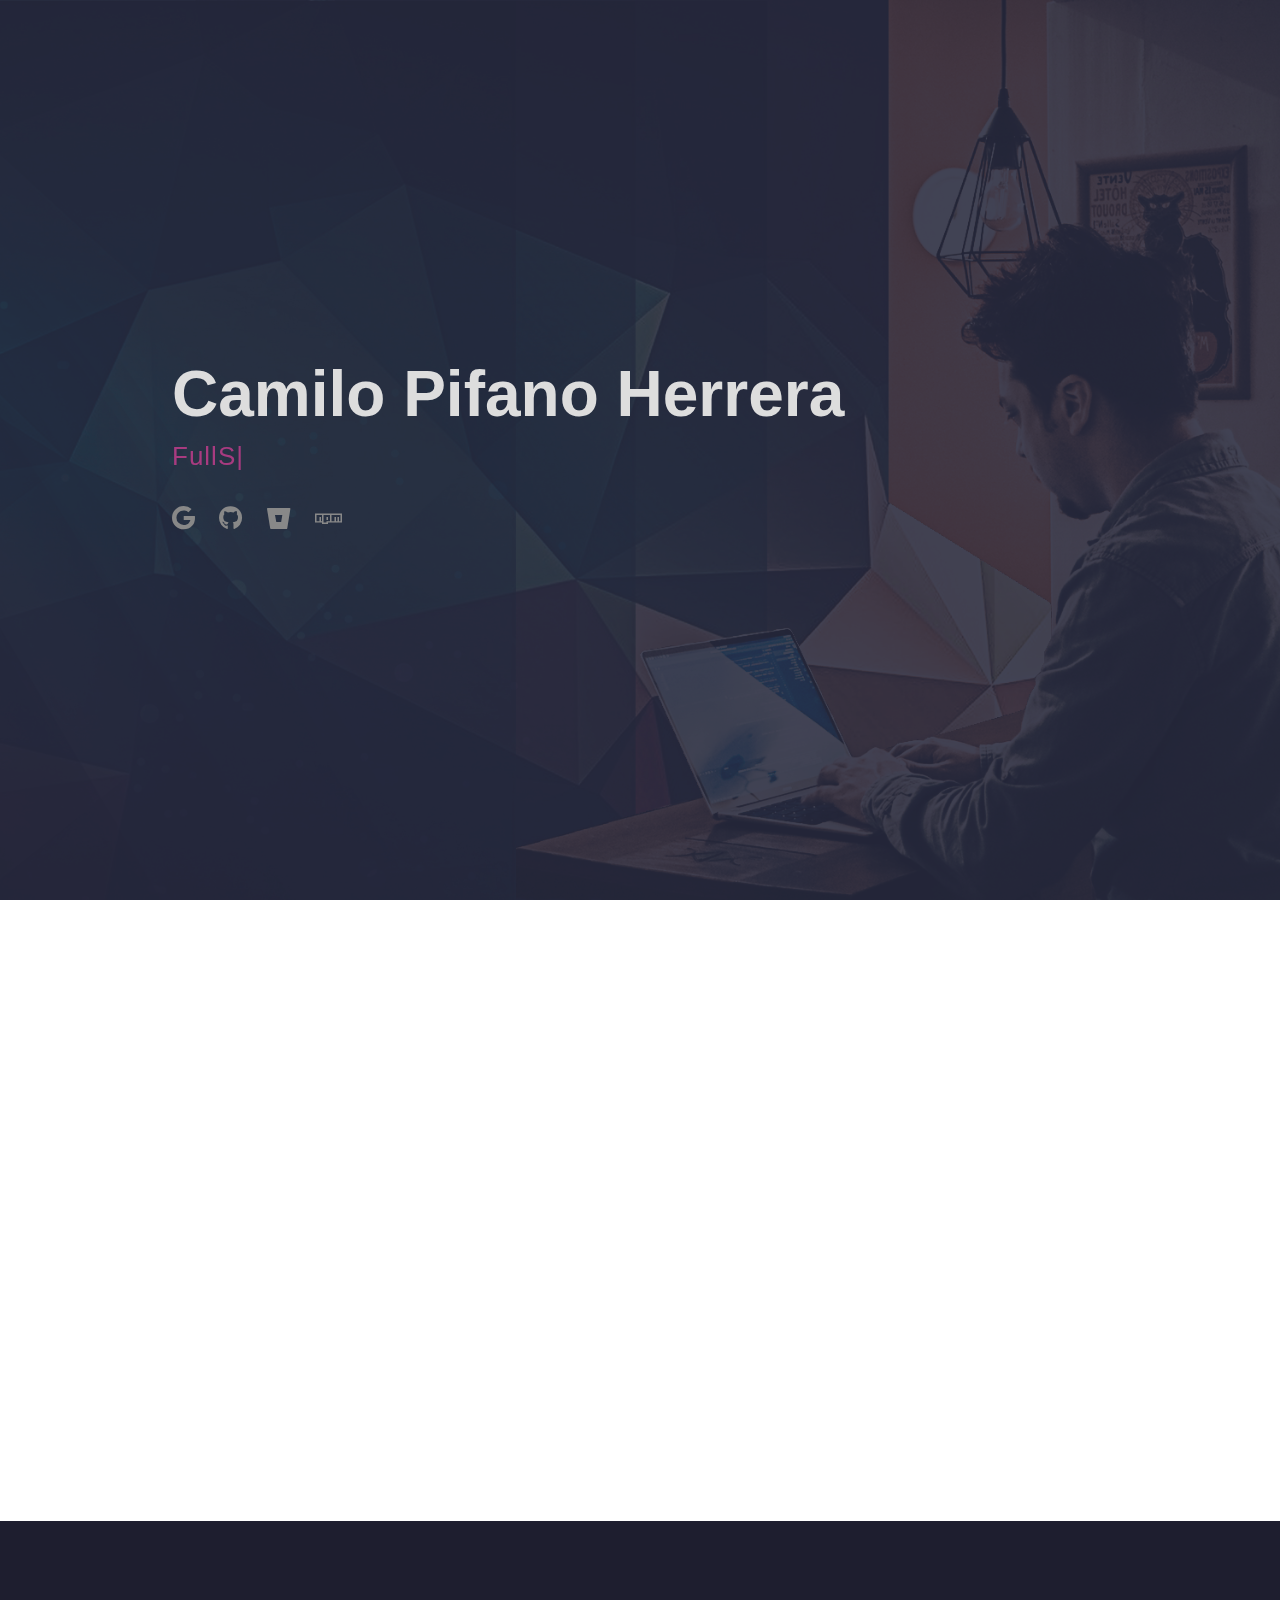
==== es.html @ 8c778dc9 "Initial commit" ====
<!DOCTYPE html>
    <html lang="en">
    <head>
        <meta charset="UTF-8">
        <meta http-equiv="X-UA-Compatible" content="IE=edge">
        <meta name="viewport" content="width=device-width, initial-scale=1.0">
        <title>Camilo Pifano Herrera - CV</title>
        <link rel="shortcut icon" type="image/png" href="img/favicon.png" />

        <!-- ======= IMPORT LIBRARIES ============================================================================== -->
        <!-- Bootstrap -->
        <link rel="stylesheet" href="includes/bootstrap-5.0.0-beta3-dist/css/bootstrap.min.css" />
        <script src="includes/bootstrap-5.0.0-beta3-dist/js/bootstrap.bundle.min.js"></script>

        <!-- Typed JS -->
        <script src="includes/typed-2.0.12/typed.min.js"></script>

        <!-- AOS / Animate On Scroll Library -->
        <link rel="stylesheet" href="includes/aos-2.3.4/aos.css">
        <script src="includes/aos-2.3.4/aos.js"></script>

        <!-- Font Awesome -->
        <link rel="stylesheet" href="includes/fontawesome-free-5.15.3-web/css/all.css">

        <!-- Core CSS -->
        <link rel="stylesheet" href="css/core.css">

        <!-- Core JS -->
        <script src="js/core.js"></script>
        <!-- ======================================================================================================= -->
    </head>
    <body>
        <!-- ======= START HEADER SECTION ========================================================================== -->
        <section id="secHeader" class="d-flex flex-column justify-content-center">
            <div class="container" data-aos="zoom-in" data-aos-delay="100">
                <h1>Camilo Pifano Herrera</h1>
                <p><span id="spanTyped" data-typed-items="FullStack Developer, Web Developer/Designer, Sysadmin"></span></p>
                <div class="social-links">
                    <a href="mailto:camilopifano@gmail.com" class="google"><i class="fab fa-google"></i></a>
                    <a href="https://github.com/cpifano" class="github"><i class="fab fa-github"></i></a>
                    <a href="https://bitbucket.org/cpifano/" class="bitbucket"><i class="fab fa-bitbucket"></i></a>
                    <a href="https://www.npmjs.com/~cpifano" class="npm"><i class="fab fa-npm"></i></a>
                </div>
            </div>
        </section>
        <!-- ======= END HEADER SECTION ============================================================================ -->


        <!-- ======= START ABOUT SECTION =========================================================================== -->
        <section id="secAbout">
            <div class="container" data-aos="fade-up">
                <div class="section-title">
                    <h2>ACERCA DE MI</h2>
                </div>
                    
                <div class="row">
                    <div class="col-lg-4">
                        <img src="img/profile.jpg" class="img-fluid" alt="">
                    </div>

                    <div class="col-lg-8 pt-4 pt-lg-0 content">
                        <h3>Datos personales</h3>
                        <br/>
                        <div class="row">
                            <div class="col-lg-12">
                                <ul>
                                    <li><i class="fas fa-chevron-right"></i> <strong>Fecha de nacimiento:</strong> <span>24 Mayo 1988</span></li>
                                    <li><i class="fas fa-chevron-right"></i> <strong>Correo:</strong> <span>camilopifano@gmail.com</span></li>
                                    <li><i class="fas fa-chevron-right"></i> <strong>Teléfono:</strong> <span>(+598) 98 384 355</span></li>
                                    <li><i class="fas fa-chevron-right"></i> <strong>Domicilio:</strong> <span>Juan Ortiz 3157 (CP: 11600)</span></li>
                                </ul>
                            </div>
                        </div>
                        <hr/>
                        <p>
                            Mi nombre es Camilo, nací en Buenos Aires - Argentina, actualmente vivo en Montevideo - Uruguay.<br/>
                            Trabajo de forma remota en openDICOM (Uruguay) desde Enero del 2021 como desarrolador y técnico brindando soporte a diversos sistemas de salud dentro y fuera del país.<br/>
                            Me considero una persona proactiva, con espiritú inquieto y por ello estoy constantemente en busca del conocimiento de las últimas tendencias en tecnologías de la información.
                        </p>
                    </div>
                </div>
            </div>
        </section>
        <!-- ======= END ABOUT SECTION ============================================================================= -->


        <!-- ======= START SKILLS SECTION ========================================================================== -->
        <section id="secSkills" class="dark">
            <div class="container" data-aos="fade-up">
                
                <div class="section-title">
                    <h2 class="dark">PERFIL / DESTREZAS</h2>
                    <p>Estás son algunas de las herramientas con las que he trabajado a lo largo de los años en distintos ámbitos laborales.</p>
                </div>
                    
                <div class="row voffset2 skills-content text-center">
                    <div class="col-lg-4 mb-5 mt-5 callout" data-aos="fade-right" data-aos-delay="100">
                        <h4>Web Designer</h4>
                        <table class="table">
                            <tr><td><small>Wordpress</small></td></tr>
                            <tr><td><small>Bootstrap</small></td></tr>
                            <tr><td><small>Angular Material</small></td></tr>
                            <tr><td><small>Tailwind CSS</small></td></tr>
                            <tr><td><small>Matomo Analytics</small></td></tr>
                        </table>
                    </div>

                    <div class="col-lg-4 callout">
                        <h4>FullStack Developer</h4>
                        <table class="table">
                            <th colspan="2"><small>MEAN Stack</small></th>
                            <tr>
                                <td><small>Javascript</small></td>
                                <td><small>Typescript</small></td>
                            </tr>
                            <tr>
                                <td><small>NodeJS</small></td>
                                <td><small>Deno</small></td>
                            </tr>
                            <tr>
                                <td><small>Angular</small></td>
                                <td><small>MongoDB</small></td>
                            </tr>
                        </table>
                            
                        <table class="table">
                            <th colspan="2"><small>LAMP Stack</small></th>
                            <tr>
                                <td><small>HTML5</small></td>
                                <td><small>CSS</small></td>
                            </tr>
                            <tr>
                                <td><small>Javascript</small></td>
                                <td><small>PHP</small></td>
                            </tr>
                            <tr>
                                <td><small>MySQL</small></td>
                                <td><small>MongoDB</small></td>
                            </tr>
                        </table>
                            
                        <table class="table">
                        <th><small>Rust, Phyton, Django, JetAdmin</small></th>
                        </table>      
                    </div>
                        
                    <div class="col-lg-4 mb-5 mt-5 callout" data-aos="fade-left" data-aos-delay="100">
                        <h4>Sysadmin</h4>                  
                        <table class="table">
                            <tr><td><small>VMWare ESXi</small></td></tr>
                            <tr><td><small>Kubernetes</small></td></tr>
                            <tr><td><small>Docker</small></td></tr>
                            <tr><td><small>Linux server</small></td></tr>
                            <tr><td><small>Shell Scripting</small></td></tr>
                        </table>
                    </div>
                </div>
            </div>
        </section>
        <!-- ======= END SKILLS SECTION ============================================================================ -->


        <!-- ======= START RESUME SECTION ========================================================================== -->
        <section id="secResume">
            <div class="section-title" data-aos="fade-up">
                <h2>RESUMEN</h2>
            </div>

            <div class="row">
                <div class="col-lg-6" data-aos="fade-right" data-aos-delay="100">
                    <h4 class="timeline-title-left"><i class="fas fa-suitcase fa-sm"></i> · EXPERIENCIA LABORAL</h4>
                    <main class="left">
                        <p class="timeline" year="Presente 2021">
                            <small>
                                <strong class="title">DESARROLLADOR Y SOPORTE TÉCNICO</strong><br/>
                                <i>openDICOM</i><br/>
                                <i class="fas fa-chevron-right"></i> Desarrollo y soporte técnico a diversos sistemas de salud dentro y fuera del país.<br/>
                                <i class="fas fa-chevron-right"></i> Manipulación constante de objetos y protocolos DICOM.<br/>
                                <i class="fas fa-chevron-right"></i> Mantenimiento y desarrolo de plataforma RIDI (Red Integrada de Diagnóstico por Imagen), a nivel nacional.<br/>
                                <i class="fas fa-chevron-right"></i> PACS Management.<br/>
                                <i class="fas fa-chevron-right"></i> Asistencia remota.<br/>
                                <br/>
                                <strong>openDICOM diseña y desarrolla servicios web  para:</strong><br/>
                                • Visualización de imágenes médicas desde internet, tabletas y celulares.<br/>
                                • Acceso a varios PACS desde una misma página.<br/>
                                • Integración de PACS preexistentes sin proceso de migración.
                            </small>
                        </p>

                        <p class="timeline" year="2020 2015">
                            <small>
                                <strong class="title">RESPONSABLE DE ÁREA INFORMÁTICA</strong><br/>
                                <i>CUDIM - Centro Uruguayo de Imagenología Molecular</i><br/>
                                <i class="fas fa-chevron-right"></i> Planificación y proyección de estrategias de mantenimiento para la mejora continua tanto de la infraestructura, como de los sistemas y servicios ya sean de desarrollo interno como externo.<br/>
                                <i class="fas fa-chevron-right"></i> Recomendar posibles contrataciones y/o recisiones de contratos con terceros que brinden servicios específicos en TI.<br/>
                                <i class="fas fa-chevron-right"></i> Gestión e integración de proyectos varios bajo las normas de cumplimiento establecidas dentro de los compromisos de gestión institucional.<br/>
                                <i class="fas fa-chevron-right"></i> Establecer planes de capacitación y planificación de licencias anuales del sector.<br/>
                                <i class="fas fa-chevron-right"></i> Integrante del comité de calidad y del comité de seguridad del centro.<br/>
                                <i class="fas fa-chevron-right"></i> Responsable de la realización de pedidos de compras para el sector.</br>
                                <i class="fas fa-chevron-right"></i> Gestión y administración del sistema de correo institucional (GSuite).</br>
                                <i class="fas fa-chevron-right"></i> Eventual administración remota a través de VPN.</br>
                                <i class="fas fa-chevron-right"></i> El responsable del sector también cumple con las tareas correspondientes al funcionario operacional <strong>Técnico informático</strong>.
                            </small>
                        </p>

                        <p class="timeline" year="2015 2013">
                            <small>
                                <strong class="title">TÉCNICO INFORMÁTICO</strong><br/>
                                <i>CUDIM - Centro Uruguayo de Imagenología Molecular</i><br/>
                                <i class="fas fa-chevron-right"></i> Temática general: Informática imagenológica (Historia clínica digital, RIS, PACS, DICOM, OsiriX, Horos, DICOM retrievers, CDAs, etc).<br/>
                                <i class="fas fa-chevron-right"></i> Instalación, configuración y mantenimiento de equipos PC y Apple.<br/>
                                <i class="fas fa-chevron-right"></i> Gestión de infraestructura y del cableado estructurado del centro, servidores, storages, switches, routers administrables, CCTV.<br/>
                                <i class="fas fa-chevron-right"></i> Administración de servicios y sistemas (VMWare ESXi, Docker, Linux server, Shell Scripting).<br/>
                                <i class="fas fa-chevron-right"></i> Desarrollo FullStack (LAMP Stack, HTML5, CSS, Javascript, PHP, Python, Django, MySQL, MongoDB).<br/>
                                                                     Documentación y uso de sistemas de control versiones (Git, Bitbucket, GitHub).<br/>
                                <i class="fas fa-chevron-right"></i> PACS Manager - PACS (Picture Archiving Communication System) [dcm4chee, JBoss, MySQL, NTP].<br/>
                                <i class="fas fa-chevron-right"></i> Registrar y archivar documentación de equipos, diagramas y planillas de control en sistemas de calidad y planillas de control según las normas establecidas en garantía de calidad del centro.
                            </small>
                        </p>

                        <p class="timeline" year="2012 2011">
                            <small>
                                <strong class="title">TECNOLOGÍA</strong><br>
                                <i>INE - Instituto Nacional de Estadística</i><br/>
                                <i class="fas fa-chevron-right"></i> Preparación de dispositivos electrónicos portátiles (PDA, Laptops Plan Ceibal).<br/>
                                <i class="fas fa-chevron-right"></i> Realización de scripts para tareas de mantenimiento e instalación.<br/>
                                <i class="fas fa-chevron-right"></i> Asistencia técnica en oficina y/o presencial en el interior del país en el período del Censo 2011.
                            </small>
                        </p>

                        <p class="timeline" year="2013 2006">
                            <small>
                                <strong class="title">PARTICULAR - FREELANCE</strong><br/>
                                <i>LADINER S.A.</i><br/>
                                <i class="fas fa-chevron-right"></i> Tareas de reparación, instalación, desarrollo y mantenimiento de equipos, redes, sistemas y servicios dentro de la infraestructura local de la empresa.
                            </small>
                        </p>
                    </main>
                    <br/><br/><br/>
                </div>

                <div class="col-lg-6" data-aos="fade-left" data-aos-delay="100">
                    <h4 class="timeline-title-right"><i class="fas fa-book fa-sm"></i> · FORMACIÓN</h4>
                    <main class="right">
                        <p class="timeline" year="2011">
                            <small>
                                <span></span>
                                    <strong class="title">EDUCACIÓN MEDIA TECNOLÓGICA (EMT)</strong><br/>
                                    <strong>BACHILLER TECNOLÓGICO EN INFORMÁTICA</strong><br/>
                                    UTU - Universidad del Trabajo del Uruguay<br/>
                                    <i>Instituto Tecnológico Superior Buceo</i>
                                </span>
                            </small>
                        </p>

                        <p class="timeline" year="2011 2012">
                            <small>
                                <strong class="title">TECNICATURA EN REDES Y TELECOMUNICACIONES</strong><br/>
                                UTU - Universidad del Trabajo del Uruguay<br/>
                                <i>Instituto Tecnológico Superior Buceo</i>
                            </small>
                        </p>

                        <p class="timeline" year="2014">
                            <small>
                                <strong class="title">PROGRAMADOR WEB PHP Y MYSQL</strong><br/>
                                <i>Taller de Informática - Montevideo</i><br/>
                                <i class="fas fa-chevron-right"></i> Lectura complementaria de documentación oficial (Online).
                            </small>
                        </p>

                        <p class="timeline" year="2019">
                            <small>
                                <strong class="title">DOCKER DEVOPS</strong><br>
                                <i>Udemy - Curso en plataforma online</i><br/>
                                <i class="fas fa-chevron-right"></i> Lectura complementaria de documentación oficial (Online).
                            </small>
                        </p>

                        <p class="timeline" year="2020">
                            <small>
                                <strong class="title">PROGRAMACIÓN PYTHON</strong><br/>
                                <i>Código Facilito - Curso en plataforma online</i><br/>
                                <br/>
                                <strong class="title">PROGRAMACIÓN DJANGO</strong><br/>
                                <i>Udemy & Código Facilito - Curso en plataforma online</i><br/>
                                <br/>
                                <strong class="title">GIT - SISTEMA DE CONTROL DE VERSIONES</strong><br/>
                                <i>Código Facilito - Curso en plataforma online</i><br/>
                                <i class="fas fa-chevron-right"></i> Lectura complementaria de documentación oficial (Online).<br/>
                                <br/>
                                <strong class="title">SEGURIDAD LABORAL</strong><br/>
                                <i>Autoridad Reguladora Nuclear de Argentina & CUDIM - Centro Uruguayo de Imagenología Molecular</i><br/>
                                <i class="fas fa-chevron-right"></i> Cultura de seguridad en las organizaciones, instalaciones y actividades con fuentes de radiación ionizanteultura de seguridad en las organizaciones, instalaciones y actividades con fuentes de radiación ionizante.
                            </small>
                        </p>
                        <p class="timeline" year="2020 2021">
                            <small>
                                <strong class="title">PROGRAMACIÓN MEAN STACK</strong><br/>
                                <i>Cursos varios en plataformas online</i><br/>
                                <i class="fas fa-chevron-right"></i> Javascript (+ES6).<br/>
                                <i class="fas fa-chevron-right"></i> Typescript.<br/>
                                <i class="fas fa-chevron-right"></i> NodeJS.<br/>
                                <i class="fas fa-chevron-right"></i> Deno.<br/>
                                <i class="fas fa-chevron-right"></i> Angular.
                            </small>
                        </p>

                        <p class="timeline" year="2021">
                            <small>
                                <strong class="title">PROGRAMACIÓN RUST</strong><br/>
                                <i>Código Facilito - Curso en plataforma online</i><br/>
                                <i class="fas fa-chevron-right"></i> Lectura del libro oficial de Rust (Edición 2018).<br/>
                                <br/>
                                <strong class="title">PROGRAMACIÓN DJANGO</strong><br/>
                                <i class="fas fa-chevron-right"></i> Lectura del manual oficial de Django (Online).<br/>
                                <i class="fas fa-chevron-right"></i> Lectura de Django Book (Stack Overflow Contributors).<br/>
                                <br/>
                                <strong class="title">KUBERNETES</strong><br/>
                                <i>Udemy - Curso en plataforma online</i><br/>
                                <i class="fas fa-chevron-right"></i> Lectura complementaria de documentación oficial (Online).
                            </small>
                        </p>
                    </main>

                    <section class="events">
                        <div class="container" data-aos="fade-left" style="padding-left: 10%">
                            <br/><hr/>
                            <h3 class="events-title">IDIOMAS</h3>
                            <div class="events-item">
                                <h4>Inglés - Adults 1 & Adults 2 (Conocimiento básico)</h4>
                                <h5>2014</h5>
                                Instituto Dickens - Montevideo
                            </div>
                            <hr/>
                        </div>
                    </section>
                </div>
            </div>
        </section>
        <!-- ======= END RESUME SECTION ============================================================================ -->


        <!-- ======= START EVENTS SECTION ========================================================================== -->
        <section id="secEvents" class="medium events">
            <div class="container" data-aos="fade-right">
                <div class="section-title">
                    <h2>ASISTENCIA Y PARTICIPACIÓN A EVENTOS Y CONGRESOS</h2>
                </div>

                <div class="row">
                    <div class="col-lg-4 d-none d-lg-block conference">
                        <img class="col-lg-8" src="img/conference.png" alt="conference" />
                    </div>

                    <div class="col-lg-4">
                        <h3 class="events-title">PHP Conference</h3>
                        <div class="events-item">
                            <h4>Ciudad Cultural Konex - Buenos Aires Argentina</h4>
                            <h5>2014</h5>
                        </div>

                        <h3 class="events-title">JIAP - Jornadas de Informática de la Administración Pública y Privada</h3>
                        <div class="events-item">
                            <h4>Centro de conferencias de la IMM - Montevideo ROU</h4>
                            <h5>2008, 2009, 2010 - En calidad de asistente</h5>
                        </div>
                    </div>

                    <div class="col-lg-4">
                        <h3 class="events-title">RAP Ceibal - Red de apoyo al Plan Ceibal</h3>
                        <div class="events-item">
                            <h4>Montevideo ROU</h4>
                            <h5>2008 al 2009 - En calidad de voluntario</h5>
                        </div>

                        <h3 class="events-title">Flisol - Festival Latinoamericano de Instalación de Software Libre</h3>
                        <div class="events-item">
                            <h4>Torre de las Telecomunicaciones de ANTEL - Montevideo ROU</h4>
                            <h5>2009</h5>
                        </div>
                    </div>
                </div>
            </div>
        </section>
        <!-- ======= END EVENTS SECTION ============================================================================ -->


        <!-- ======= START REFERENCES SECTION ====================================================================== -->
        <section id="secReferences">
            <div class="container" data-aos="fade-up">
                <div class="section-title">
                    <h2>REFERENCIAS</h2>
                </div>
                <div class="row">
                    <div class="col-lg-6">
                        <div class="text-center">
                            <span class="fa-stack fa-2x">
                                <i class="fas fa-circle fa-stack-2x stack-color"></i>
                                <i class="fas fa-user-friends fa-stack-1x fa-inverse"></i>
                            </span><br/><br/>
                            <h5>PERSONALES</h5>
                        </div>
                        <hr/>
                        <div class="row">
                            <div class="table-responsive col-lg-6">
                                <table class="table" style="text-align: right;">
                                    <th><small>Eugenio Lacuesta</small></th>
                                    <tr><td><small>Desarrollador</small></td></tr>
                                    <tr><td><small>(+598) 99 600 528</small></td></tr>
                                </table>
                            </div>
                                
                            <div class="table-responsive col-lg-6">
                                <table class="table">
                                    <th><small>Alexis Da Rosa</small></th>
                                    <tr><td><small>Músico</small></td></tr>
                                    <tr><td><small>(+598) 94 530 173</small></td></tr>
                                </table>
                            </div>
                        </div>
                    </div>
                        
                    <div class="col-lg-6">
                        <div class="text-center">
                            <span class="fa-stack fa-2x">
                                <i class="fas fa-circle fa-stack-2x stack-color"></i>
                                <i class="fas fa-user-tie fa-stack-1x fa-inverse"></i>
                            </span><br/><br/>
                            <h5>LABORALES</h5>
                        </div>
                        <hr/>
                        <div class="row">
                            <div class="table-responsive col-lg-6">
                                <table class="table" style="text-align: right;">
                                    <th><small>Omar García</small></th>
                                    <tr><td><small>CUDIM</small></td></tr>
                                    <tr><td><small>(+598) 98 225 722</small></td></tr>
                                </table>
                            </div>
                                
                            <div class="table-responsive col-lg-6">
                                <table class="table">
                                    <th><small>Carlos Casatti</small></th>
                                    <tr><td><small>CUDIM</small></td></tr>
                                    <tr><td><small>(+598) 99 104 359</small></td></tr>
                                </table>
                            </div>
                        </div>
                    </div>
                </div>
            </div>
        </section>
        <!-- ======= END REFERENCES SECTION ======================================================================== -->
        

        <!-- ======= START FOOTER SECTION ========================================================================== -->
        <section id="secFooter" class="dark text-center">
            <div class="section-title" data-aos="fade-up" data-aos-delay="100">
                <h2 class="dark text-lowercase"><span class="text-capitalize">Muchas</span> gracias por su visita</h2>
                <p><small><i>Cualquier consulta que tenga, no dude en contactarme.</i></small></p>
                <br/>
                <div class="footer-links">
                    <a href="mailto:camilopifano@gmail.com" class="google"><i class="fab fa-google"></i></a>
                    <a href="https://github.com/cpifano" class="github"><i class="fab fa-github"></i></a>
                    <a href="https://bitbucket.org/cpifano/" class="bitbucket"><i class="fab fa-bitbucket"></i></a>
                    <a href="https://www.npmjs.com/~cpifano" class="npm"><i class="fab fa-npm"></i></a>
                </div>
            </div>
        </section>
        <!-- ======= END FOOTER SECTION ============================================================================ -->


        <div id="divPreloader"></div>
        <a id="lnkBackToTop" class="back-to-top" href="#"><i class="fas fa-arrow-up"></i></a>
    </body>
</html>
---- css/core.css ----
/*--------------------------------------------------------------*/
/* GENERAL:                                                     */
/*--------------------------------------------------------------*/
body {
    font-family: "Open Sans", sans-serif;
    color: #272829;
}

a {
    color: #743ad5;
    text-decoration: none;
}
  
a:hover {
    color: #d53a9d;
    text-decoration: none;
}
  
h1, h2, h3, h4, h5, h6 {
    font-family: "Raleway", sans-serif;
}

.stack-color{
    color: #743ad5;
}
/*--------------------------------------------------------------*/


/*--------------------------------------------------------------*/
/* BACK TO TOP:                                                 */
/*--------------------------------------------------------------*/
a.back-to-top{
    display: none;
    position: fixed;
    bottom: 20px;
    right: 30px;
    z-index: 99;
    cursor: pointer;
    width: 40px;
    height: 40px;
    padding: 5px;
    text-align: center;
    font-size: 22px;
    line-height: 1.1;
    border-radius: 25px;
    border: 3px solid #d53a9d;
    background-color: rgb(250, 250, 250, 0.7);
}

a.back-to-top:hover{
    border: 3px solid #743ad5;
}
/*--------------------------------------------------------------*/


/*--------------------------------------------------------------*/
/* PRE LOADER:                                                  */
/*--------------------------------------------------------------*/
#divPreloader {
    position: fixed;
    top: 0;
    left: 0;
    right: 0;
    bottom: 0;
    z-index: 9999;
    overflow: hidden;
    background: #fff;
}
  
#divPreloader:before {
    content: "";
    position: fixed;
    top: calc(50% - 30px);
    left: calc(50% - 30px);
    border: 6px solid #d53a9d;
    border-top-color: #fff;
    border-bottom-color: #fff;
    border-radius: 50%;
    width: 60px;
    height: 60px;
    -webkit-animation: animate-preloader 1s linear infinite;
    animation: animate-preloader 1s linear infinite;
}
  
@-webkit-keyframes animate-preloader {
    0% {
        transform: rotate(0deg);
    }
    100% {
        transform: rotate(360deg);
    }
}
  
@keyframes animate-preloader {
    0% {
        transform: rotate(0deg);
    }
    100% {
        transform: rotate(360deg);
    }
}
/*--------------------------------------------------------------*/


/*--------------------------------------------------------------*/
/* SECTIONS:                                                    */
/*--------------------------------------------------------------*/
section {
    padding: 60px 0;
    overflow: hidden;
}

section.dark{
    background-color: #1e1e2f;
    color: #ddd;
}

section.medium{
    background-color: #1e1e2f09;
}
  
.section-title {
    text-align: center;
    padding-bottom: 30px;
}
  
.section-title h2 {
    font-size: 32px;
    font-weight: bold;
    text-transform: uppercase;
    margin-bottom: 20px;
    padding-bottom: 20px;
    position: relative;
    color: #45505b;
}
  
.section-title h2::before {
    content: '';
    position: absolute;
    display: block;
    width: 120px;
    height: 1px;
    background: #ddd;
    bottom: 1px;
    left: calc(50% - 60px);
}
  
.section-title h2::after {
    content: '';
    position: absolute;
    display: block;
    width: 40px;
    height: 3px;
    background: linear-gradient(to right, #743ad5 0%, #d53a9d 100%);
    bottom: 0;
    left: calc(50% - 20px);
}
  
.section-title p {
    margin-bottom: 0;
}

.section-title h2.dark {
    font-size: 32px;
    font-weight: bold;
    text-transform: uppercase;
    margin-bottom: 20px;
    padding-bottom: 20px;
    position: relative;
    color: #bbb;
}
/*--------------------------------------------------------------*/


/*--------------------------------------------------------------*/
/* HEADER SECTION:                                              */
/*--------------------------------------------------------------*/
#secHeader {
    width: 100%;
    height: 100vh;
    background: url("../img/banner.jpg") top right no-repeat;
    background-size: cover;
    position: relative;
}
  
@media (min-width: 992px) {
    #secHeader {
        padding-left: 160px;
    }
}
  
#secHeader:before {
    content: "";
    background: #27293de0;
    position: absolute;
    bottom: 0;
    top: 0;
    left: 0;
    right: 0;
}
  
#secHeader h1 {
    margin: 0;
    font-size: 64px;
    font-weight: 700;
    line-height: 56px;
    color: #ddd;
}
  
#secHeader p {
    color: #45505b;
    margin: 15px 0 0 0;
    font-size: 26px;
    font-family: "Poppins", sans-serif;
}
  
#secHeader p span {
    color: #a83b80;
    letter-spacing: 1px;
}
  
#secHeader .social-links {
    margin-top: 30px;
}
  
#secHeader .social-links a {
    font-size: 24px;
    display: inline-block;
    color: #888;
    line-height: 1;
    margin-right: 20px;
    transition: 0.3s;
}
  
#secHeader .social-links a:hover {
    color: #743ad5;
}
  
@media (max-width: 992px) {
    #secHeader {
        text-align: center;
    }
    #secHeader h1 {
        font-size: 32px;
        line-height: 36px;
    }
    #secHeader p {
        margin-top: 10px;
        font-size: 20px;
        line-height: 24px;
    }
}
/*--------------------------------------------------------------*/


/*--------------------------------------------------------------*/
/* ABOUT SECTION:                                               */
/*--------------------------------------------------------------*/
#secAbout .content h3 {
    font-weight: 700;
    font-size: 26px;
    color: #728394;
}
  
#secAbout .content ul {
    list-style: none;
    padding: 0;
}
  
#secAbout .content ul li {
    margin-bottom: 20px;
    display: flex;
    align-items: center;
}
  
#secAbout .content ul strong {
    margin-right: 10px;
}
  
#secAbout .content ul i {
    font-size: 16px;
    margin-right: 5px;
    color: #d53a9d;
    line-height: 0;
}
  
#secAbout .content p:last-child {
    margin-bottom: 0;
}
/*--------------------------------------------------------------*/


/*--------------------------------------------------------------*/
/* CALLOUT:                                                     */
/*--------------------------------------------------------------*/
.callout {
    padding: 20px;
    border: 1px solid;
    -o-border-image: linear-gradient(to right, #743ad5 0%, #d53a9d 100%);
       border-image: linear-gradient(to right, #743ad5 0%, #d53a9d 100%);
    border-image-slice: 1;
    background: #27293d;
    color: #ddd;
}

.callout h4 {
    color: #d53a9d;
}

.callout table{
    color: #ddd;
    border-color: #45505b;
}
/*--------------------------------------------------------------*/


/*--------------------------------------------------------------*/
/* TIMELINES:                                                   */
/*--------------------------------------------------------------*/
main.left {
    min-width: 300px;
    max-width: 70%;
    position: relative;
    left: 20%;
}

main.right {
    min-width: 300px;
    max-width: 70%;
    position: relative;
    left: 10%;
}

.timeline-title-left{
    border-bottom: 3px solid;
    -o-border-image: linear-gradient(to right, #743ad5 0%, #d53a9d 100%);
       border-image: linear-gradient(to right, #743ad5 0%, #d53a9d 100%);
    border-image-slice: 1;
    border-width: 3px;
    text-align: left !important;
    margin-left: 20%;
    margin-right: 10%;
    margin-bottom: 0px;
}

.timeline-title-right{
    border-bottom: 3px solid;
    -o-border-image: linear-gradient(to right, #743ad5 0%, #d53a9d 100%);
       border-image: linear-gradient(to right, #743ad5 0%, #d53a9d 100%);
    border-image-slice: 1;
    border-width: 3px;
    text-align: left !important;
    margin-left: 10%;
    margin-right: 20%;
    margin-bottom: 0px;
}

p.timeline {
    font-size: 1em;
    text-align: justify;
    line-height: 1.75em;
    border-top: 3px solid;
    -o-border-image: linear-gradient(to right, #743ad5 0%, #d53a9d 100%);
       border-image: linear-gradient(to right, #743ad5 0%, #d53a9d 100%);
    border-image-slice: 1;
    border-width: 3px;
    margin: 0;
    padding: 40px;
    counter-increment: section;
    position: relative;
    color: #34435E;
}

p.timeline:before {
    content: attr(year);
    position: absolute;
    border-radius: 5%;
    padding: 10px 15px 10px 15px;
    background-color: #34435E;
    text-align: center;
    line-height: 1.25em;
    color: #ffffff;
    font-size: 14px;
}
  
p.timeline:nth-child(odd) {
    border-right: 3px solid;
    /*padding-left: 0;*/
}

p.timeline:nth-child(odd):before {
    left: 100%;
    margin-left: -20px;
}
  
p.timeline:nth-child(even) {
    border-left: 3px solid;
    /*padding-right: 0;*/
}

p.timeline:nth-child(even):before {
    right: 100%;
    margin-right: -20px;
}
  
p.timeline:first-child {
    border-top: 0;
    border-top-right-radius: 0;
    border-top-left-radius: 0;
}
  
p.timeline:last-child {
    border-bottom-right-radius: 0;
    border-bottom-left-radius: 0;
}

p.timeline i {
    font-size: 16px;
    margin-right: 5px;
    color: #d53a9d;
    line-height: 0;
}

p.timeline strong.title{
    font-size: 17px;
}
/*--------------------------------------------------------------*/


/*--------------------------------------------------------------*/
/* EVENTS:                                                      */
/*--------------------------------------------------------------*/
.events .events-title {
    font-size: 23px;
    font-weight: 700;
    margin-top: 20px;
    margin-bottom: 20px;
    color: #45505b;
}
  
.events .events-item {
    padding: 0 0 20px 20px;
    margin-top: -2px;
    border-left: 2px solid;
    -o-border-image: linear-gradient(to right, #743ad5 0%, #d53a9d 100%);
       border-image: linear-gradient(to right, #743ad5 0%, #d53a9d 100%);
    border-image-slice: 1;
    position: relative;
}
  
.events .events-item h4 {
    line-height: 18px;
    font-size: 15px;
    font-weight: 600;
    text-transform: uppercase;
    font-family: "Poppins", sans-serif;
    color: #743ad5;
    margin-bottom: 10px;
}
  
.events .events-item h5 {
    font-size: 15px;
    color: #f7f8f9;
    background-color: #34435ecb;
    padding: 5px 15px;
    display: inline-block;
    font-weight: 600;
    margin-bottom: 10px;
}
  
.events .events-item ul {
    padding-left: 20px;
}
  
.events .events-item ul li {
    padding-bottom: 10px;
}
  
.events .events-item:last-child {
    padding-bottom: 0;
}
  
.events .events-item::before {
    content: "";
    position: absolute;
    width: 16px;
    height: 16px;
    border-radius: 50px;
    left: -9px;
    top: 0;
    background: #fff;
    border: 2px solid #d53a9d;
}

.conference {
    text-align: right;
    padding-right: 35px;
    opacity: 50%;
}
/*--------------------------------------------------------------*/


/*--------------------------------------------------------------*/
/* FOOTER:                                                      */
/*--------------------------------------------------------------*/
.footer-links a {
    font-size: 24px;
    display: inline-block;
    line-height: 1;
    margin-right: 20px;
    transition: 0.3s;
}
/*--------------------------------------------------------------*/
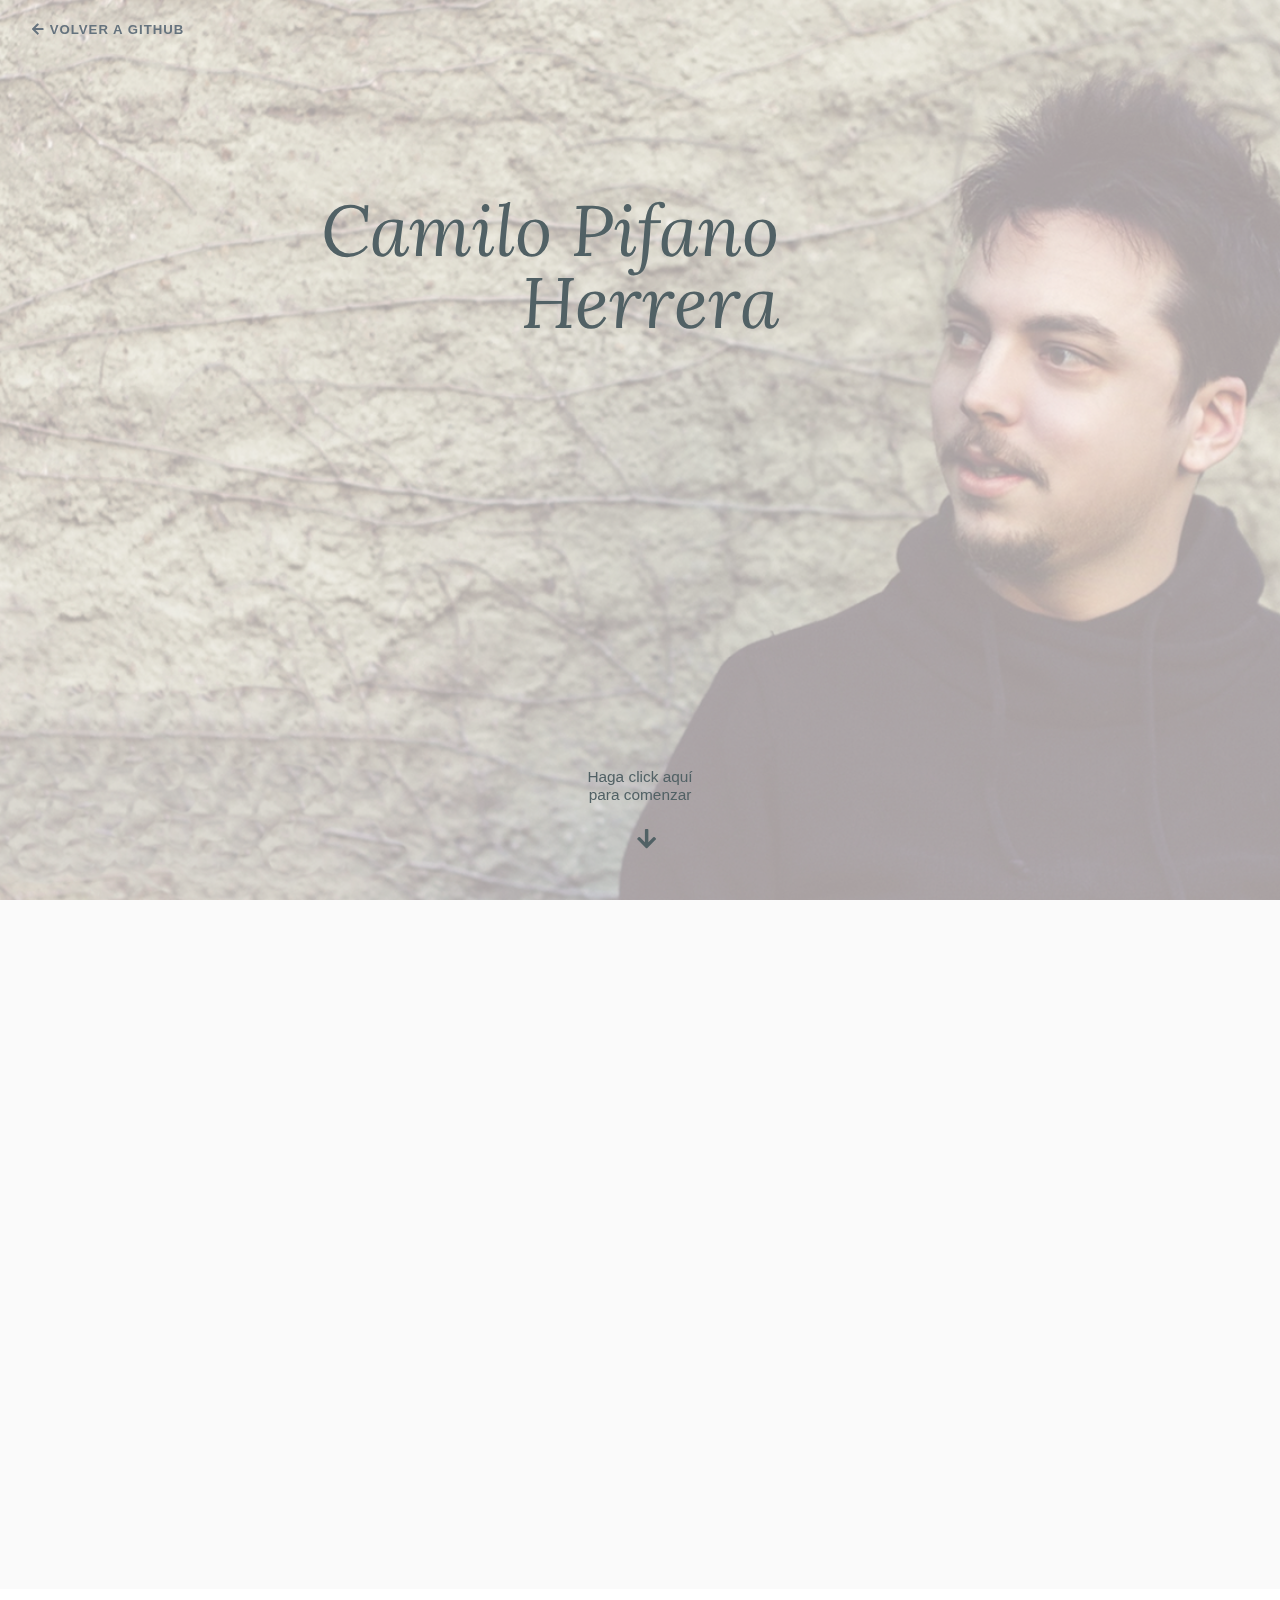
==== commit ca1b8e90: "Update CV appearance" ====
--- a/es.html
+++ b/es.html
@@ -1,477 +1,578 @@
 <!DOCTYPE html>
-    <html lang="en">
-    <head>
-        <meta charset="UTF-8">
-        <meta http-equiv="X-UA-Compatible" content="IE=edge">
-        <meta name="viewport" content="width=device-width, initial-scale=1.0">
-        <title>Camilo Pifano Herrera - CV</title>
-        <link rel="shortcut icon" type="image/png" href="img/favicon.png" />
-
-        <!-- ======= IMPORT LIBRARIES ============================================================================== -->
+<html lang="en" class="no-js">
+	<head>
+		<meta charset="UTF-8" />
+		<meta http-equiv="X-UA-Compatible" content="IE=edge"> 
+		<meta name="viewport" content="width=device-width, initial-scale=1"> 
+		
+		<title>Camilo Pifano Herrera - CV</title>
+
+		<meta name="description" content="Camilo Pifano Herrera - CV" />
+		<meta name="keywords" content="Camilo, Pifano, Herrera, cpifano, camilo.pifano, curriculum, vitae, resume, cv" />
+		<meta name="author" content="Camilo Pifano Herrera" />
+		
+		<link rel="shortcut icon" href="./img/favicon.png">
+
+		<!-- ======= IMPORT LIBRARIES ============================================================================== -->
         <!-- Bootstrap -->
         <link rel="stylesheet" href="includes/bootstrap-5.0.0-beta3-dist/css/bootstrap.min.css" />
         <script src="includes/bootstrap-5.0.0-beta3-dist/js/bootstrap.bundle.min.js"></script>
 
         <!-- Typed JS -->
-        <script src="includes/typed-2.0.12/typed.min.js"></script>
-
-        <!-- AOS / Animate On Scroll Library -->
+        <script src="./includes/typed-2.0.12/typed.min.js"></script>
+
+		<!-- AOS / Animate On Scroll Library -->
         <link rel="stylesheet" href="includes/aos-2.3.4/aos.css">
         <script src="includes/aos-2.3.4/aos.js"></script>
 
         <!-- Font Awesome -->
-        <link rel="stylesheet" href="includes/fontawesome-free-5.15.3-web/css/all.css">
-
-        <!-- Core CSS -->
-        <link rel="stylesheet" href="css/core.css">
-
-        <!-- Core JS -->
+        <link rel="stylesheet" href="./includes/fontawesome-free-5.15.3-web/css/all.css">
+
+		<!-- Classie -->
+		<script src="./includes/classie-1.0.1/classie.js"></script>
+
+		<!-- Core CSS -->
+		<link rel="stylesheet" type="text/css" href="./css/core.css" />
+
+		<!-- Core JS -->
         <script src="js/core.js"></script>
         <!-- ======================================================================================================= -->
-    </head>
-    <body>
-        <!-- ======= START HEADER SECTION ========================================================================== -->
-        <section id="secHeader" class="d-flex flex-column justify-content-center">
-            <div class="container" data-aos="zoom-in" data-aos-delay="100">
-                <h1>Camilo Pifano Herrera</h1>
-                <p><span id="spanTyped" data-typed-items="FullStack Developer, Web Developer/Designer, Sysadmin"></span></p>
-                <div class="social-links">
-                    <a href="mailto:camilopifano@gmail.com" class="google"><i class="fab fa-google"></i></a>
-                    <a href="https://github.com/cpifano" class="github"><i class="fab fa-github"></i></a>
-                    <a href="https://bitbucket.org/cpifano/" class="bitbucket"><i class="fab fa-bitbucket"></i></a>
-                    <a href="https://www.npmjs.com/~cpifano" class="npm"><i class="fab fa-npm"></i></a>
-                </div>
-            </div>
-        </section>
-        <!-- ======= END HEADER SECTION ============================================================================ -->
-
-
-        <!-- ======= START ABOUT SECTION =========================================================================== -->
-        <section id="secAbout">
-            <div class="container" data-aos="fade-up">
-                <div class="section-title">
-                    <h2>ACERCA DE MI</h2>
-                </div>
-                    
-                <div class="row">
-                    <div class="col-lg-4">
-                        <img src="img/profile.jpg" class="img-fluid" alt="">
-                    </div>
-
-                    <div class="col-lg-8 pt-4 pt-lg-0 content">
-                        <h3>Datos personales</h3>
-                        <br/>
-                        <div class="row">
-                            <div class="col-lg-12">
-                                <ul>
-                                    <li><i class="fas fa-chevron-right"></i> <strong>Fecha de nacimiento:</strong> <span>24 Mayo 1988</span></li>
-                                    <li><i class="fas fa-chevron-right"></i> <strong>Correo:</strong> <span>camilopifano@gmail.com</span></li>
-                                    <li><i class="fas fa-chevron-right"></i> <strong>Teléfono:</strong> <span>(+598) 98 384 355</span></li>
-                                    <li><i class="fas fa-chevron-right"></i> <strong>Domicilio:</strong> <span>Juan Ortiz 3157 (CP: 11600)</span></li>
-                                </ul>
+	</head>
+	<body>
+		<div id="main-container" class="main-container intro-effect-side">
+
+			<!-- ======= START HEADER SECTION ========================================================================== -->
+			<div class="top-nav clearfix">
+				<span class="top-left"><a href="https://github.com/cpifano"><i class="fas fa-arrow-left"></i> Volver a GitHub</a></span></a>
+			</div>
+
+			<header class="header">
+				<div class="bg-img"><img src="img/banner.jpg" alt="Background Image" /></div>
+				<div class="title">
+					<h1 class="name">Camilo Pifano Herrera</h1>
+					<p class="subline">
+						<span id="spanTyped" data-typed-items="Developer, Web Designer, DevOps"></span>
+					</p>
+					<p>
+						<a href="https://github.com/cpifano" class="github"><i class="fab fa-github"></i></a>
+						<a href="https://bitbucket.org/cpifano/" class="bitbucket"><i class="fab fa-bitbucket"></i></a>
+						<a href="https://www.npmjs.com/~cpifano" class="npm"><i class="fab fa-npm"></i></a>
+						&nbsp;
+					</p>
+					<p>
+						Nací en Buenos Aires - Argentina, actualmente vivo en Montevideo - Uruguay.<br/>
+                        Trabajo de forma remota en opendicom (Uruguay) desde Enero del 2021 como desarrolador y técnico brindando soporte a diversos sistemas de salud dentro y fuera del país.<br/>
+                        Me considero una persona proactiva, con espiritú inquieto y por ello estoy constantemente en busca del conocimiento de las últimas tendencias en tecnologías de la información.
+						
+						<br/><br/>
+						
+						<span class="secondary-color">24 Mayo 1988 | <i class="fas fa-birthday-cake fa-fw" title="Fecha de nacimiento"></i></span><br/>
+						<span class="secondary-color">camilopifano@gmail.com | <i class="far fa-envelope fa-fw" title="Correo"></i></span><br/>
+						<span class="secondary-color">(+598) 98 384 355 | <i class="fas fa-phone fa-fw" title="Teléfono"></i></span><br/>
+                    </p>
+				</div>
+			</header>
+
+			<button class="trigger" data-info="Haga click aquí para comenzar"></button>
+			<i id="scroll-down" class='fas fa-arrow-down'></i>
+			<!-- ======= END HEADER SECTION ============================================================================ -->
+
+
+			<!-- ======= START SKILLS SECTION ========================================================================== -->
+			<section id="secSkills" class="dark">
+				<div class="container" data-aos="fade-up">
+					
+					<div class="section-title">
+						<h2 class="dark">Perfil / Destrezas</h2>
+						<p class="fourth-color"><small>Estás son algunas de las herramientas con las que he trabajado a lo largo de los años en distintos ámbitos laborales.</small></p>
+					</div>
+						
+					<div class="row voffset2 skills-content text-center">
+						<div class="col-lg-4 mb-5 mt-5 callout" data-aos="fade-right" data-aos-delay="100">
+							<h4>Web Designer</h4>
+							<i class="fas fa-ellipsis-h fa-sm tertiary-color"></i>
+							<table class="table fourth-color">
+								<tr><td><small>HTML5, CSS</small></td></tr>
+								<tr><td><small>Wordpress</small></td></tr>
+								<tr><td><small>Bootstrap, Angular Material</small></td></tr>
+								<tr><td><small>Matomo Analytics</small></td></tr>
+							</table>
+						</div>
+	
+						<div class="col-lg-4 callout">
+							<h4>Developer</h4>
+							<i class="fas fa-ellipsis-h fa-sm tertiary-color"></i>
+							<table class="table fourth-color">
+								<tr><td><small>Javascript, Typescript, NodeJS</small></td></tr>
+								<tr><td><small>ReactiveX, Angular</small></td></tr>
+								<tr><td><small>Phyton, Django, JetAdmin</small></td></tr>
+								<tr><td><small>PHP, Rust</small></td></tr>
+								<tr><td><small>MySQL, MongoDB</small></td></tr>
+								<tr><td><small>XML, MD</small></td></tr>
+							</table>
+						</div>
+							
+						<div class="col-lg-4 mb-5 mt-5 callout" data-aos="fade-left" data-aos-delay="100">
+							<h4>DevOps</h4>     
+							<i class="fas fa-ellipsis-h fa-sm tertiary-color"></i>             
+							<table class="table fourth-color">
+								<tr><td><small>VMWare ESXi</small></td></tr>
+								<tr><td><small>Docker, Kubernetes</small></td></tr>
+								<tr><td><small>Linux server</small></td></tr>
+								<tr><td><small>Shell Scripting</small></td></tr>
+							</table>
+						</div>
+					</div>
+				</div>
+			</section>
+			<!-- ======= END SKILLS SECTION ============================================================================ -->
+
+			
+			<!-- ======= START JOBS EXPERIENCE SECTION ================================================================= -->
+			<section id="secResume" data-aos="fade-up">
+				<div class="container section-title">
+					<h2>Experiencia laboral</h2>
+				</div>
+
+				<div class="container">
+					<div class="main-timeline">
+
+                        <!-- start experience section-->
+                        <div class="timeline">
+                            <div class="icon"></div>
+                            <div class="date-content">
+                                <div class="date-outer">
+                                    <span class="date">
+                                        <span class="month"><small>Presente</small></span>
+                                    	<span class="year">2021</span>
+                                    </span>
+                                </div>
+                            </div>
+                            <div class="timeline-content">
+                                <h5 class="tm-title first-color">Desarrollador, PACS Manager y Soporte técnico</h5>
+								<h6 class="secondary-color">opendicom</h6>
+                                <p class="description fourth-color">
+                                    Desarrollo y soporte técnico a diversos sistemas de salud dentro y fuera del país.<br/>
+									Manipulación constante de objetos y protocolos DICOM.<br/>
+									Mantenimiento y desarrolo de plataforma RIDI (Red Integrada de Diagnóstico por Imagen), a nivel nacional.<br/>
+									PACS Management.<br/>
+									Asistencia remota por VPN.<br/>
+									<br/>
+									<small>
+										<span class="secondary-color">opendicom diseña y desarrolla servicios web para:</span><br/>
+										<span class="first-color">
+											• Visualización de imágenes médicas desde internet, tabletas y celulares.<br/>
+											• Acceso a varios PACS desde una misma página.<br/>
+											• Integración de PACS preexistentes sin proceso de migración.
+										</span>
+									</small>
+                                </p>
                             </div>
                         </div>
-                        <hr/>
-                        <p>
-                            Mi nombre es Camilo, nací en Buenos Aires - Argentina, actualmente vivo en Montevideo - Uruguay.<br/>
-                            Trabajo de forma remota en openDICOM (Uruguay) desde Enero del 2021 como desarrolador y técnico brindando soporte a diversos sistemas de salud dentro y fuera del país.<br/>
-                            Me considero una persona proactiva, con espiritú inquieto y por ello estoy constantemente en busca del conocimiento de las últimas tendencias en tecnologías de la información.
-                        </p>
-                    </div>
-                </div>
-            </div>
-        </section>
-        <!-- ======= END ABOUT SECTION ============================================================================= -->
-
-
-        <!-- ======= START SKILLS SECTION ========================================================================== -->
-        <section id="secSkills" class="dark">
-            <div class="container" data-aos="fade-up">
-                
-                <div class="section-title">
-                    <h2 class="dark">PERFIL / DESTREZAS</h2>
-                    <p>Estás son algunas de las herramientas con las que he trabajado a lo largo de los años en distintos ámbitos laborales.</p>
-                </div>
-                    
-                <div class="row voffset2 skills-content text-center">
-                    <div class="col-lg-4 mb-5 mt-5 callout" data-aos="fade-right" data-aos-delay="100">
-                        <h4>Web Designer</h4>
-                        <table class="table">
-                            <tr><td><small>Wordpress</small></td></tr>
-                            <tr><td><small>Bootstrap</small></td></tr>
-                            <tr><td><small>Angular Material</small></td></tr>
-                            <tr><td><small>Tailwind CSS</small></td></tr>
-                            <tr><td><small>Matomo Analytics</small></td></tr>
-                        </table>
-                    </div>
-
-                    <div class="col-lg-4 callout">
-                        <h4>FullStack Developer</h4>
-                        <table class="table">
-                            <th colspan="2"><small>MEAN Stack</small></th>
-                            <tr>
-                                <td><small>Javascript</small></td>
-                                <td><small>Typescript</small></td>
-                            </tr>
-                            <tr>
-                                <td><small>NodeJS</small></td>
-                                <td><small>Deno</small></td>
-                            </tr>
-                            <tr>
-                                <td><small>Angular</small></td>
-                                <td><small>MongoDB</small></td>
-                            </tr>
-                        </table>
-                            
-                        <table class="table">
-                            <th colspan="2"><small>LAMP Stack</small></th>
-                            <tr>
-                                <td><small>HTML5</small></td>
-                                <td><small>CSS</small></td>
-                            </tr>
-                            <tr>
-                                <td><small>Javascript</small></td>
-                                <td><small>PHP</small></td>
-                            </tr>
-                            <tr>
-                                <td><small>MySQL</small></td>
-                                <td><small>MongoDB</small></td>
-                            </tr>
-                        </table>
-                            
-                        <table class="table">
-                        <th><small>Rust, Phyton, Django, JetAdmin</small></th>
-                        </table>      
-                    </div>
-                        
-                    <div class="col-lg-4 mb-5 mt-5 callout" data-aos="fade-left" data-aos-delay="100">
-                        <h4>Sysadmin</h4>                  
-                        <table class="table">
-                            <tr><td><small>VMWare ESXi</small></td></tr>
-                            <tr><td><small>Kubernetes</small></td></tr>
-                            <tr><td><small>Docker</small></td></tr>
-                            <tr><td><small>Linux server</small></td></tr>
-                            <tr><td><small>Shell Scripting</small></td></tr>
-                        </table>
-                    </div>
-                </div>
-            </div>
-        </section>
-        <!-- ======= END SKILLS SECTION ============================================================================ -->
-
-
-        <!-- ======= START RESUME SECTION ========================================================================== -->
-        <section id="secResume">
-            <div class="section-title" data-aos="fade-up">
-                <h2>RESUMEN</h2>
-            </div>
-
-            <div class="row">
-                <div class="col-lg-6" data-aos="fade-right" data-aos-delay="100">
-                    <h4 class="timeline-title-left"><i class="fas fa-suitcase fa-sm"></i> · EXPERIENCIA LABORAL</h4>
-                    <main class="left">
-                        <p class="timeline" year="Presente 2021">
-                            <small>
-                                <strong class="title">DESARROLLADOR Y SOPORTE TÉCNICO</strong><br/>
-                                <i>openDICOM</i><br/>
-                                <i class="fas fa-chevron-right"></i> Desarrollo y soporte técnico a diversos sistemas de salud dentro y fuera del país.<br/>
-                                <i class="fas fa-chevron-right"></i> Manipulación constante de objetos y protocolos DICOM.<br/>
-                                <i class="fas fa-chevron-right"></i> Mantenimiento y desarrolo de plataforma RIDI (Red Integrada de Diagnóstico por Imagen), a nivel nacional.<br/>
-                                <i class="fas fa-chevron-right"></i> PACS Management.<br/>
-                                <i class="fas fa-chevron-right"></i> Asistencia remota.<br/>
-                                <br/>
-                                <strong>openDICOM diseña y desarrolla servicios web  para:</strong><br/>
-                                • Visualización de imágenes médicas desde internet, tabletas y celulares.<br/>
-                                • Acceso a varios PACS desde una misma página.<br/>
-                                • Integración de PACS preexistentes sin proceso de migración.
-                            </small>
-                        </p>
-
-                        <p class="timeline" year="2020 2015">
-                            <small>
-                                <strong class="title">RESPONSABLE DE ÁREA INFORMÁTICA</strong><br/>
-                                <i>CUDIM - Centro Uruguayo de Imagenología Molecular</i><br/>
-                                <i class="fas fa-chevron-right"></i> Planificación y proyección de estrategias de mantenimiento para la mejora continua tanto de la infraestructura, como de los sistemas y servicios ya sean de desarrollo interno como externo.<br/>
-                                <i class="fas fa-chevron-right"></i> Recomendar posibles contrataciones y/o recisiones de contratos con terceros que brinden servicios específicos en TI.<br/>
-                                <i class="fas fa-chevron-right"></i> Gestión e integración de proyectos varios bajo las normas de cumplimiento establecidas dentro de los compromisos de gestión institucional.<br/>
-                                <i class="fas fa-chevron-right"></i> Establecer planes de capacitación y planificación de licencias anuales del sector.<br/>
-                                <i class="fas fa-chevron-right"></i> Integrante del comité de calidad y del comité de seguridad del centro.<br/>
-                                <i class="fas fa-chevron-right"></i> Responsable de la realización de pedidos de compras para el sector.</br>
-                                <i class="fas fa-chevron-right"></i> Gestión y administración del sistema de correo institucional (GSuite).</br>
-                                <i class="fas fa-chevron-right"></i> Eventual administración remota a través de VPN.</br>
-                                <i class="fas fa-chevron-right"></i> El responsable del sector también cumple con las tareas correspondientes al funcionario operacional <strong>Técnico informático</strong>.
-                            </small>
-                        </p>
-
-                        <p class="timeline" year="2015 2013">
-                            <small>
-                                <strong class="title">TÉCNICO INFORMÁTICO</strong><br/>
-                                <i>CUDIM - Centro Uruguayo de Imagenología Molecular</i><br/>
-                                <i class="fas fa-chevron-right"></i> Temática general: Informática imagenológica (Historia clínica digital, RIS, PACS, DICOM, OsiriX, Horos, DICOM retrievers, CDAs, etc).<br/>
-                                <i class="fas fa-chevron-right"></i> Instalación, configuración y mantenimiento de equipos PC y Apple.<br/>
-                                <i class="fas fa-chevron-right"></i> Gestión de infraestructura y del cableado estructurado del centro, servidores, storages, switches, routers administrables, CCTV.<br/>
-                                <i class="fas fa-chevron-right"></i> Administración de servicios y sistemas (VMWare ESXi, Docker, Linux server, Shell Scripting).<br/>
-                                <i class="fas fa-chevron-right"></i> Desarrollo FullStack (LAMP Stack, HTML5, CSS, Javascript, PHP, Python, Django, MySQL, MongoDB).<br/>
-                                                                     Documentación y uso de sistemas de control versiones (Git, Bitbucket, GitHub).<br/>
-                                <i class="fas fa-chevron-right"></i> PACS Manager - PACS (Picture Archiving Communication System) [dcm4chee, JBoss, MySQL, NTP].<br/>
-                                <i class="fas fa-chevron-right"></i> Registrar y archivar documentación de equipos, diagramas y planillas de control en sistemas de calidad y planillas de control según las normas establecidas en garantía de calidad del centro.
-                            </small>
-                        </p>
-
-                        <p class="timeline" year="2012 2011">
-                            <small>
-                                <strong class="title">TECNOLOGÍA</strong><br>
-                                <i>INE - Instituto Nacional de Estadística</i><br/>
-                                <i class="fas fa-chevron-right"></i> Preparación de dispositivos electrónicos portátiles (PDA, Laptops Plan Ceibal).<br/>
-                                <i class="fas fa-chevron-right"></i> Realización de scripts para tareas de mantenimiento e instalación.<br/>
-                                <i class="fas fa-chevron-right"></i> Asistencia técnica en oficina y/o presencial en el interior del país en el período del Censo 2011.
-                            </small>
-                        </p>
-
-                        <p class="timeline" year="2013 2006">
-                            <small>
-                                <strong class="title">PARTICULAR - FREELANCE</strong><br/>
-                                <i>LADINER S.A.</i><br/>
-                                <i class="fas fa-chevron-right"></i> Tareas de reparación, instalación, desarrollo y mantenimiento de equipos, redes, sistemas y servicios dentro de la infraestructura local de la empresa.
-                            </small>
-                        </p>
-                    </main>
-                    <br/><br/><br/>
-                </div>
-
-                <div class="col-lg-6" data-aos="fade-left" data-aos-delay="100">
-                    <h4 class="timeline-title-right"><i class="fas fa-book fa-sm"></i> · FORMACIÓN</h4>
-                    <main class="right">
-                        <p class="timeline" year="2011">
-                            <small>
-                                <span></span>
-                                    <strong class="title">EDUCACIÓN MEDIA TECNOLÓGICA (EMT)</strong><br/>
-                                    <strong>BACHILLER TECNOLÓGICO EN INFORMÁTICA</strong><br/>
-                                    UTU - Universidad del Trabajo del Uruguay<br/>
-                                    <i>Instituto Tecnológico Superior Buceo</i>
-                                </span>
-                            </small>
-                        </p>
-
-                        <p class="timeline" year="2011 2012">
-                            <small>
-                                <strong class="title">TECNICATURA EN REDES Y TELECOMUNICACIONES</strong><br/>
-                                UTU - Universidad del Trabajo del Uruguay<br/>
-                                <i>Instituto Tecnológico Superior Buceo</i>
-                            </small>
-                        </p>
-
-                        <p class="timeline" year="2014">
-                            <small>
-                                <strong class="title">PROGRAMADOR WEB PHP Y MYSQL</strong><br/>
-                                <i>Taller de Informática - Montevideo</i><br/>
-                                <i class="fas fa-chevron-right"></i> Lectura complementaria de documentación oficial (Online).
-                            </small>
-                        </p>
-
-                        <p class="timeline" year="2019">
-                            <small>
-                                <strong class="title">DOCKER DEVOPS</strong><br>
-                                <i>Udemy - Curso en plataforma online</i><br/>
-                                <i class="fas fa-chevron-right"></i> Lectura complementaria de documentación oficial (Online).
-                            </small>
-                        </p>
-
-                        <p class="timeline" year="2020">
-                            <small>
-                                <strong class="title">PROGRAMACIÓN PYTHON</strong><br/>
-                                <i>Código Facilito - Curso en plataforma online</i><br/>
-                                <br/>
-                                <strong class="title">PROGRAMACIÓN DJANGO</strong><br/>
-                                <i>Udemy & Código Facilito - Curso en plataforma online</i><br/>
-                                <br/>
-                                <strong class="title">GIT - SISTEMA DE CONTROL DE VERSIONES</strong><br/>
-                                <i>Código Facilito - Curso en plataforma online</i><br/>
-                                <i class="fas fa-chevron-right"></i> Lectura complementaria de documentación oficial (Online).<br/>
-                                <br/>
-                                <strong class="title">SEGURIDAD LABORAL</strong><br/>
-                                <i>Autoridad Reguladora Nuclear de Argentina & CUDIM - Centro Uruguayo de Imagenología Molecular</i><br/>
-                                <i class="fas fa-chevron-right"></i> Cultura de seguridad en las organizaciones, instalaciones y actividades con fuentes de radiación ionizanteultura de seguridad en las organizaciones, instalaciones y actividades con fuentes de radiación ionizante.
-                            </small>
-                        </p>
-                        <p class="timeline" year="2020 2021">
-                            <small>
-                                <strong class="title">PROGRAMACIÓN MEAN STACK</strong><br/>
-                                <i>Cursos varios en plataformas online</i><br/>
-                                <i class="fas fa-chevron-right"></i> Javascript (+ES6).<br/>
-                                <i class="fas fa-chevron-right"></i> Typescript.<br/>
-                                <i class="fas fa-chevron-right"></i> NodeJS.<br/>
-                                <i class="fas fa-chevron-right"></i> Deno.<br/>
-                                <i class="fas fa-chevron-right"></i> Angular.
-                            </small>
-                        </p>
-
-                        <p class="timeline" year="2021">
-                            <small>
-                                <strong class="title">PROGRAMACIÓN RUST</strong><br/>
-                                <i>Código Facilito - Curso en plataforma online</i><br/>
-                                <i class="fas fa-chevron-right"></i> Lectura del libro oficial de Rust (Edición 2018).<br/>
-                                <br/>
-                                <strong class="title">PROGRAMACIÓN DJANGO</strong><br/>
-                                <i class="fas fa-chevron-right"></i> Lectura del manual oficial de Django (Online).<br/>
-                                <i class="fas fa-chevron-right"></i> Lectura de Django Book (Stack Overflow Contributors).<br/>
-                                <br/>
-                                <strong class="title">KUBERNETES</strong><br/>
-                                <i>Udemy - Curso en plataforma online</i><br/>
-                                <i class="fas fa-chevron-right"></i> Lectura complementaria de documentación oficial (Online).
-                            </small>
-                        </p>
-                    </main>
-
-                    <section class="events">
-                        <div class="container" data-aos="fade-left" style="padding-left: 10%">
-                            <br/><hr/>
-                            <h3 class="events-title">IDIOMAS</h3>
-                            <div class="events-item">
-                                <h4>Inglés - Adults 1 & Adults 2 (Conocimiento básico)</h4>
-                                <h5>2014</h5>
-                                Instituto Dickens - Montevideo
-                            </div>
-                            <hr/>
+                        <!-- end experience section-->
+
+                        <!-- start experience section-->
+                        <div class="timeline">
+                            <div class="icon"></div>
+                            <div class="date-content">
+                                <div class="date-outer">
+                                    <span class="date">
+                                        <span class="month">2020</span>
+                                    	<span class="year">2015</span>
+                                    </span>
+                                </div>
+                            </div>
+                            <div class="timeline-content">
+                                <h5 class="tm-title first-color">Responsable del sector informático</h5>
+								<h6 class="secondary-color">CUDIM - Centro Uruguayo de Imagenología Molecular</h6>
+                                <p class="description fourth-color">
+                                    Planificación y proyección de estrategias de mantenimiento para la mejora continua tanto de la infraestructura, como de los sistemas y servicios ya sean de desarrollo interno como externo.<br/>
+									Recomendar posibles contrataciones y/o recisiones de contratos con terceros que brinden servicios específicos en TI.<br/>
+									Gestión e integración de proyectos varios bajo las normas de cumplimiento establecidas dentro de los compromisos de gestión institucional.<br/>
+									Establecer planes de capacitación y planificación de licencias anuales del sector.<br/>
+									Integrante del comité de calidad y del comité de seguridad del centro.<br/>
+									Responsable de la realización de pedidos de compras para el sector.<br/>
+									Gestión y administración del sistema de correo institucional (GSuite).<br/>
+									Eventual administración remota a través de VPN.<br/>
+									El responsable del sector también cumple con las tareas correspondientes al funcionario operacional Técnico informático.
+                                </p>
+                            </div>
                         </div>
-                    </section>
-                </div>
-            </div>
-        </section>
-        <!-- ======= END RESUME SECTION ============================================================================ -->
-
-
-        <!-- ======= START EVENTS SECTION ========================================================================== -->
-        <section id="secEvents" class="medium events">
-            <div class="container" data-aos="fade-right">
-                <div class="section-title">
-                    <h2>ASISTENCIA Y PARTICIPACIÓN A EVENTOS Y CONGRESOS</h2>
-                </div>
-
-                <div class="row">
-                    <div class="col-lg-4 d-none d-lg-block conference">
-                        <img class="col-lg-8" src="img/conference.png" alt="conference" />
-                    </div>
-
-                    <div class="col-lg-4">
-                        <h3 class="events-title">PHP Conference</h3>
-                        <div class="events-item">
-                            <h4>Ciudad Cultural Konex - Buenos Aires Argentina</h4>
-                            <h5>2014</h5>
+                        <!-- end experience section-->
+
+                        <!-- start experience section-->
+                        <div class="timeline">
+                            <div class="icon"></div>
+                            <div class="date-content">
+                                <div class="date-outer">
+                                    <span class="date">
+                                        <span class="month">2015</span>
+                                    	<span class="year">2013</span>
+                                    </span>
+                                </div>
+                            </div>
+                            <div class="timeline-content">
+                                <h5 class="tm-title first-color">Técnico informático</h5>
+								<h6 class="secondary-color">CUDIM - Centro Uruguayo de Imagenología Molecular</h6>
+                                <p class="description fourth-color">
+                                    Temática general: Informática imagenológica (Historia clínica digital, RIS, PACS, DICOM, OsiriX, Horos, DICOM retrievers, CDAs, etc).<br/>
+									Instalación, configuración y mantenimiento de equipos PC y Apple.<br/>
+									Gestión de infraestructura y del cableado estructurado del centro, servidores, storages, switches, routers administrables, CCTV.<br/>
+									Administración de servicios y sistemas (VMWare ESXi, Docker, Linux server, Shell Scripting).<br/>
+									Desarrollo FullStack (LAMP Stack, HTML5, CSS, Javascript, PHP, Python, Django, MySQL, MongoDB).<br/>
+									Documentación y uso de sistemas de control versiones (Git, Bitbucket, GitHub).<br/>
+									PACS Manager - PACS (Picture Archiving Communication System) [dcm4chee, JBoss, MySQL, NTP].<br/>
+									Registrar y archivar documentación de equipos, diagramas y planillas de control en sistemas de calidad y planillas de control según las normas establecidas en garantía de calidad del centro.
+                                </p>
+                            </div>
                         </div>
-
-                        <h3 class="events-title">JIAP - Jornadas de Informática de la Administración Pública y Privada</h3>
-                        <div class="events-item">
-                            <h4>Centro de conferencias de la IMM - Montevideo ROU</h4>
-                            <h5>2008, 2009, 2010 - En calidad de asistente</h5>
+                        <!-- end experience section-->
+
+                        <!-- start experience section-->
+                        <div class="timeline">
+                            <div class="icon"></div>
+                            <div class="date-content">
+                                <div class="date-outer">
+                                    <span class="date">
+                                        <span class="month">2012</span>
+                                    	<span class="year">2011</span>
+                                    </span>
+                                </div>
+                            </div>
+                            <div class="timeline-content">
+                                <h5 class="tm-title first-color">Soporte en sector tecnología</h5>
+								<h6 class="secondary-color">INE - Instituto Nacional de Estadística</h6>
+                                <p class="description fourth-color">
+                                    Preparación de dispositivos electrónicos portátiles.<br/>[PDA, Laptops Plan Ceibal]<br/>
+									Realización de scripts para tareas de mantenimiento e instalación.<br/>
+									Asistencia técnica en oficina y/o presencial en el interior del país en el período del Censo 2011.
+                                </p>
+                            </div>
                         </div>
-                    </div>
-
-                    <div class="col-lg-4">
-                        <h3 class="events-title">RAP Ceibal - Red de apoyo al Plan Ceibal</h3>
-                        <div class="events-item">
-                            <h4>Montevideo ROU</h4>
-                            <h5>2008 al 2009 - En calidad de voluntario</h5>
+                        <!-- end experience section-->
+
+						<!-- start experience section-->
+                        <div class="timeline">
+                            <div class="icon"></div>
+                            <div class="date-content">
+                                <div class="date-outer">
+                                    <span class="date">
+                                        <span class="month">2011</span>
+                                    	<span class="year">2006</span>
+                                    </span>
+                                </div>
+                            </div>
+                            <div class="timeline-content">
+                                <h5 class="tm-title first-color">Particular | Freelance</h5>
+								<h6 class="secondary-color">LADINER S.A.</h6>
+                                <p class="description fourth-color">
+                                    Tareas de reparación, instalación, desarrollo y mantenimiento de equipos, redes, sistemas y servicios dentro de la infraestructura local de la empresa.
+                                </p>
+                            </div>
                         </div>
-
-                        <h3 class="events-title">Flisol - Festival Latinoamericano de Instalación de Software Libre</h3>
-                        <div class="events-item">
-                            <h4>Torre de las Telecomunicaciones de ANTEL - Montevideo ROU</h4>
-                            <h5>2009</h5>
-                        </div>
-                    </div>
-                </div>
-            </div>
-        </section>
-        <!-- ======= END EVENTS SECTION ============================================================================ -->
-
-
-        <!-- ======= START REFERENCES SECTION ====================================================================== -->
-        <section id="secReferences">
-            <div class="container" data-aos="fade-up">
-                <div class="section-title">
-                    <h2>REFERENCIAS</h2>
-                </div>
-                <div class="row">
-                    <div class="col-lg-6">
-                        <div class="text-center">
-                            <span class="fa-stack fa-2x">
-                                <i class="fas fa-circle fa-stack-2x stack-color"></i>
-                                <i class="fas fa-user-friends fa-stack-1x fa-inverse"></i>
-                            </span><br/><br/>
-                            <h5>PERSONALES</h5>
-                        </div>
-                        <hr/>
-                        <div class="row">
-                            <div class="table-responsive col-lg-6">
-                                <table class="table" style="text-align: right;">
-                                    <th><small>Eugenio Lacuesta</small></th>
-                                    <tr><td><small>Desarrollador</small></td></tr>
-                                    <tr><td><small>(+598) 99 600 528</small></td></tr>
-                                </table>
-                            </div>
-                                
-                            <div class="table-responsive col-lg-6">
-                                <table class="table">
-                                    <th><small>Alexis Da Rosa</small></th>
-                                    <tr><td><small>Músico</small></td></tr>
-                                    <tr><td><small>(+598) 94 530 173</small></td></tr>
-                                </table>
-                            </div>
-                        </div>
-                    </div>
-                        
-                    <div class="col-lg-6">
-                        <div class="text-center">
-                            <span class="fa-stack fa-2x">
-                                <i class="fas fa-circle fa-stack-2x stack-color"></i>
-                                <i class="fas fa-user-tie fa-stack-1x fa-inverse"></i>
-                            </span><br/><br/>
-                            <h5>LABORALES</h5>
-                        </div>
-                        <hr/>
-                        <div class="row">
-                            <div class="table-responsive col-lg-6">
-                                <table class="table" style="text-align: right;">
-                                    <th><small>Omar García</small></th>
-                                    <tr><td><small>CUDIM</small></td></tr>
-                                    <tr><td><small>(+598) 98 225 722</small></td></tr>
-                                </table>
-                            </div>
-                                
-                            <div class="table-responsive col-lg-6">
-                                <table class="table">
-                                    <th><small>Carlos Casatti</small></th>
-                                    <tr><td><small>CUDIM</small></td></tr>
-                                    <tr><td><small>(+598) 99 104 359</small></td></tr>
-                                </table>
-                            </div>
-                        </div>
-                    </div>
-                </div>
-            </div>
-        </section>
-        <!-- ======= END REFERENCES SECTION ======================================================================== -->
-        
-
-        <!-- ======= START FOOTER SECTION ========================================================================== -->
-        <section id="secFooter" class="dark text-center">
-            <div class="section-title" data-aos="fade-up" data-aos-delay="100">
-                <h2 class="dark text-lowercase"><span class="text-capitalize">Muchas</span> gracias por su visita</h2>
-                <p><small><i>Cualquier consulta que tenga, no dude en contactarme.</i></small></p>
-                <br/>
-                <div class="footer-links">
-                    <a href="mailto:camilopifano@gmail.com" class="google"><i class="fab fa-google"></i></a>
-                    <a href="https://github.com/cpifano" class="github"><i class="fab fa-github"></i></a>
-                    <a href="https://bitbucket.org/cpifano/" class="bitbucket"><i class="fab fa-bitbucket"></i></a>
-                    <a href="https://www.npmjs.com/~cpifano" class="npm"><i class="fab fa-npm"></i></a>
-                </div>
-            </div>
-        </section>
-        <!-- ======= END FOOTER SECTION ============================================================================ -->
-
-
-        <div id="divPreloader"></div>
+                        <!-- end experience section-->
+					</div>
+				</div>
+        	</section>
+        	<!-- ======= END JOBS EXPERIENCE SECTION =================================================================== -->
+
+
+			<!-- ======= START EDUCATION SECTION ======================================================================= -->
+			<section id="secEducation" class="dark" data-aos="fade-up">
+				<div class="container">
+					<div class="section-title">
+						<h2>Formación</h2>
+					</div>
+					<div class="row" data-aos="fade-left">
+						<div class="education-card col-lg-4">
+							<div class="card text-center">
+								<small>
+									<div class="card-header">
+										Tecnicatura en redes y telecomunicaciones<br/>
+										<small class="secondary-color">Terciario no universitario</small>
+									</div>
+									<div class="card-body">
+										<h5 class="card-title">2011 - 2012</h5>
+										<h6 class="card-subtitle mb-2 text-muted">Instituto Tecnológico Superior Buceo</h6>
+										<p class="card-text">UTU - Universidad del Trabajo del Uruguay</p>
+									</div>
+								</small>
+							</div>
+						</div>
+
+						<div class="education-card col-lg-4">
+							<div class="card text-center">
+								<small>
+									<div class="card-header">
+										Educación Media Tecnológica (EMT)<br/>
+										<small class="secondary-color">Bachiller Tecnológico en Informática</small>
+									</div>
+									<div class="card-body">
+										<h5 class="card-title">2011 - 2008</h5>
+										<h6 class="card-subtitle mb-2 text-muted">Instituto Tecnológico Superior Buceo</h6>
+										<p class="card-text">UTU - Universidad del Trabajo del Uruguay</p>
+									</div>
+								</small>
+							</div>
+						</div>
+
+						<div class="education-card col-lg-4">
+							<div class="card text-center">
+								<small>
+									<div class="card-header">
+										Programador web PHP y MySQL<br/>
+										<small class="secondary-color">Particular</small>
+									</div>
+									<div class="card-body">
+										<h5 class="card-title">2014</h5>
+										<h6 class="card-subtitle mb-2 text-muted">Taller de Informática</h6>
+										<p class="card-text">Montevideo</p>
+									</div>
+								</small>
+							</div>
+						</div>
+
+						<div class="education-card col-lg-4">
+							<div class="card text-center">
+								<small>
+									<div class="card-header">
+										Docker DevOps<br/>
+										<small class="secondary-color">Particular</small>
+									</div>
+									<div class="card-body">
+										<h5 class="card-title">2019</h5>
+										<h6 class="card-subtitle mb-2 text-muted">Udemy</h6>
+										<p class="card-text">Plataforma Online</p>
+									</div>
+								</small>
+							</div>
+						</div>
+
+						<div class="education-card col-lg-4">
+							<div class="card text-center">
+								<small>
+									<div class="card-header">
+										Kubernetes<br/>
+										<small class="secondary-color">Particular</small>
+									</div>
+									<div class="card-body">
+										<h5 class="card-title">2021</h5>
+										<h6 class="card-subtitle mb-2 text-muted">Udemy</h6>
+										<p class="card-text">Plataforma Online</p>
+									</div>
+								</small>
+							</div>
+						</div>
+
+						<div class="education-card col-lg-4">
+							<div class="card text-center">
+								<small>
+									<div class="card-header">
+										Seguridad laboral<br/>
+										<small class="secondary-color">Capacitación interna del centro</small>
+									</div>
+									<div class="card-body">
+										<h5 class="card-title">2020</h5>
+										<h6 class="card-subtitle mb-2 text-muted">Autoridad Reguladora Nuclear de Argentina & CUDIM - Centro Uruguayo de Imagenología Molecular</h6>
+										<p class="card-text">Montevideo</p>
+									</div>
+								</small>
+							</div>
+						</div>
+					</div>
+
+					<div data-aos="fade-left">
+						<hr/>
+						
+						<h4><i class="fas fa-star fa-fw" style="color: #F7DD7C;"></i> Capacitación autodidacta constante</h4>
+						<small class="secondary-color"><small>Dentro de mis principales actividades diarias se encuentran la realización de cursos de diversas tecnologías, ya sea sobre plataformas online como la lectura de documentación oficial de las mismas.</small></small>
+						<p>
+							<small>
+								<span class="badge badge-pill badge-secondary">Python</span>
+								<span class="badge badge-pill badge-secondary">Django</span>
+								<span class="badge badge-pill badge-secondary">Git</span>
+								<span class="badge badge-pill badge-secondary">Javascript</span>
+								<span class="badge badge-pill badge-secondary">Typescript</span>
+								<span class="badge badge-pill badge-secondary">NodeJS</span>
+								<span class="badge badge-pill badge-secondary">Deno</span>
+								<span class="badge badge-pill badge-secondary">ReactiveX</span>
+								<span class="badge badge-pill badge-secondary">Angular</span>
+								<span class="badge badge-pill badge-secondary">Rust</span>
+								<span class="badge badge-pill badge-secondary">Nginx</span>
+								<span class="badge badge-pill badge-secondary">SSL</span>
+								<span class="badge badge-pill badge-secondary">JWT</span>
+								<span class="badge badge-pill badge-secondary">MongoDB</span>
+								<span class="badge badge-pill badge-secondary">DICOM</span>
+							</small>
+						</p>
+
+						<hr/>
+
+					</div>
+
+					<div data-aos="fade-right" class="col-lg-12 text-right">
+						<h4><i class="fas fa-language first-color"></i> Idiomas</h4>
+						<small>
+							<small class="secondary-color">
+								<strong>Inglés</strong> | Adults 1 & Adults 2 (A2 Level)
+								<br/>
+							</small>
+							<span class="first-color">
+								Instituto Dickens - Montevideo <span class="badge badge-pill badge-secondary">2014</span>
+							</span>
+						</small>
+
+						<hr/>
+
+					</div>
+					
+				</div>
+			</section>
+			<!-- ======= END EDUCATION SECTION ========================================================================= -->
+
+
+			<!-- ======= START EVENTS SECTION ========================================================================== -->
+			<section id="secEvents" class="events">
+				<div class="container" data-aos="fade-right">
+					<div class="section-title">
+						<h2>Asistencia y participación a eventos y congresos</h2>
+					</div>
+
+					<div class="container">
+						<div class="row">
+							<div class="col-lg-3">
+								<div class="eventsTable">
+									<div class="eventsTable-header">
+										<div>
+											<span class="duration">PHP Conference</span><br/>
+											
+										</div>
+									</div>
+									<div class="event-content">
+										<ul>
+											<li>Ciudad Cultural Konex</li>
+											<li class="tertiary-color">Buenos Aires Argentina</li>
+										</ul>
+									</div>
+									<span class="badge badge-pill badge-event">2014</span>
+								</div>
+							</div>
+						
+							<div class="col-lg-3">
+								<div class="eventsTable">
+									<div class="eventsTable-header">
+										<div>
+											<span class="duration">JIAP</span><br/>
+											<small><small>Jornadas de Informática de la Administración Pública y Privada</small></small>
+										</div>
+									</div>
+									<div class="event-content">
+										<ul>
+											<li>Centro de conferencias de la IMM</li>
+											<li class="tertiary-color">Montevideo ROU</li>
+										</ul>
+										<span class="assistance-type"><i class="fas fa-star fa-fw" style="color: #F7DD7C;"></i> En calidad de asistente</span>
+									</div>
+									<span class="badge badge-pill badge-event">2008, 2009, 2010</span>
+								</div>
+							</div>
+
+							<div class="col-lg-3">
+								<div class="eventsTable">
+									<div class="eventsTable-header">
+										<div>
+											<span class="duration">RAP Ceibal</span><br/>
+											<small><small>Red de apoyo al Plan Ceibal</small></small>
+										</div>
+									</div>
+									<div class="event-content">
+										<ul>
+											<li class="tertiary-color">Montevideo ROU</li>
+										</ul>
+										<span class="assistance-type"><i class="fas fa-star fa-fw" style="color: #F7DD7C;"></i> En calidad de voluntario</span>
+									</div>
+									<span class="badge badge-pill badge-event">2008 al 2009</span>
+								</div>
+							</div>
+
+							<div class="col-lg-3">
+								<div class="eventsTable">
+									<div class="eventsTable-header">
+										<div>
+											<span class="duration">Flisol</span><br/>
+											<small><small>Festival Latinoamericano de Instalación de Software Libre</small></small>
+										</div>
+									</div>
+									<div class="event-content">
+										<ul>
+											<li>Torre de las Telecomunicaciones de ANTEL</li>
+											<li class="tertiary-color">Montevideo ROU</li>
+										</ul>
+									</div>
+									<span class="badge badge-pill badge-event">2009</span>
+								</div>
+							</div>
+						</div>
+					</div>
+				</div>
+			</section>
+			<!-- ======= END EVENTS SECTION ============================================================================ -->
+
+
+			<!-- ======= START PROJECTS SECTION ======================================================================= -->
+			<section id="secProjects" class="dark" data-aos="fade-left">
+				<div class="container">
+					<div class="section-title">
+						<h2>Proyectos personales</h2>
+					</div>
+					<div class="row">
+						<div class="education-card col-lg-4">
+							<div class="card text-center">
+								<div class="card-body">
+								<img class="col-lg-12" src="https://raw.githubusercontent.com/cpifano/lolo-backend/main/img/header.png" alt="Lolo Backend">
+								<hr/>
+								<p class="card-text">
+									<small><small><strong>Lolo Backend</strong> is a REST Framework and provides an automatic asynchronous CRUD backend server generator based on your models' definitions and validation rules for <strong>Node.js</strong> and <strong>MongoDB.</strong></small></small>
+								</p>
+								<hr/>
+								<small><a href="https://github.com/cpifano/lolo-backend">Ver en GitHub</a></small>
+								</div>
+							</div>
+						</div>
+
+						<div class="col-lg-8 text-left">
+							<p class="fourth-color">
+								
+								<small>
+									A lo largo de mi carrera siempre me atrajo la idea de participar en proyectos Open Source.<br/>
+									En la actualidad me encuentro desarrollando mis propias herramientas y sistemas bajo esta modalidad.<br/>
+									A medida que las mismas alcanzan un nivel de confianza para su uso práctico las pubico para que se encuentren disponibles para todo aquel que quiera darles uso.
+								</small>
+							</p>
+						</div>
+					</div>
+				</div>
+			</section>
+			<!-- ======= END PROJECTS SECTION ========================================================================= -->
+
+
+			<!-- ======= START FOOTER SECTION ========================================================================== -->
+			<section id="secFooter" class="text-center">
+				<div class="section-title" data-aos="fade-up" data-aos-delay="100">
+					<h2 class="text-lowercase"><span class="text-capitalize">Muchas</span> gracias por su visita</h2>
+					<p><small><i class="first-color">Cualquier consulta que tenga, no dude en contactarme.</i></small></p>
+					<br/>
+					<div class="footer-links">
+						<a href="https://github.com/cpifano" class="github"><i class="fab fa-github"></i></a>
+						<a href="https://bitbucket.org/cpifano/" class="bitbucket"><i class="fab fa-bitbucket"></i></a>
+						<a href="https://www.npmjs.com/~cpifano" class="npm"><i class="fab fa-npm"></i></a>
+					</div>
+				</div>
+			</section>
+			<!-- ======= END FOOTER SECTION ============================================================================ -->
+		</div>
+
+		<div id="divPreloader"></div>
         <a id="lnkBackToTop" class="back-to-top" href="#"><i class="fas fa-arrow-up"></i></a>
-    </body>
+	</body>
 </html>--- a/css/core.css
+++ b/css/core.css
@@ -1,513 +1,1071 @@
-/*--------------------------------------------------------------*/
-/* GENERAL:                                                     */
-/*--------------------------------------------------------------*/
-body {
-    font-family: "Open Sans", sans-serif;
-    color: #272829;
-}
-
-a {
-    color: #743ad5;
-    text-decoration: none;
-}
-  
-a:hover {
-    color: #d53a9d;
-    text-decoration: none;
-}
-  
-h1, h2, h3, h4, h5, h6 {
-    font-family: "Raleway", sans-serif;
-}
-
-.stack-color{
-    color: #743ad5;
-}
-/*--------------------------------------------------------------*/
-
-
-/*--------------------------------------------------------------*/
-/* BACK TO TOP:                                                 */
-/*--------------------------------------------------------------*/
-a.back-to-top{
-    display: none;
-    position: fixed;
-    bottom: 20px;
-    right: 30px;
-    z-index: 99;
-    cursor: pointer;
-    width: 40px;
-    height: 40px;
-    padding: 5px;
-    text-align: center;
-    font-size: 22px;
-    line-height: 1.1;
-    border-radius: 25px;
-    border: 3px solid #d53a9d;
-    background-color: rgb(250, 250, 250, 0.7);
-}
-
-a.back-to-top:hover{
-    border: 3px solid #743ad5;
-}
-/*--------------------------------------------------------------*/
-
-
-/*--------------------------------------------------------------*/
-/* PRE LOADER:                                                  */
-/*--------------------------------------------------------------*/
-#divPreloader {
-    position: fixed;
-    top: 0;
-    left: 0;
-    right: 0;
-    bottom: 0;
-    z-index: 9999;
-    overflow: hidden;
-    background: #fff;
-}
-  
-#divPreloader:before {
-    content: "";
-    position: fixed;
-    top: calc(50% - 30px);
-    left: calc(50% - 30px);
-    border: 6px solid #d53a9d;
-    border-top-color: #fff;
-    border-bottom-color: #fff;
-    border-radius: 50%;
-    width: 60px;
-    height: 60px;
-    -webkit-animation: animate-preloader 1s linear infinite;
-    animation: animate-preloader 1s linear infinite;
-}
-  
-@-webkit-keyframes animate-preloader {
-    0% {
-        transform: rotate(0deg);
-    }
-    100% {
-        transform: rotate(360deg);
-    }
-}
-  
-@keyframes animate-preloader {
-    0% {
-        transform: rotate(0deg);
-    }
-    100% {
-        transform: rotate(360deg);
-    }
-}
-/*--------------------------------------------------------------*/
-
-
-/*--------------------------------------------------------------*/
-/* SECTIONS:                                                    */
-/*--------------------------------------------------------------*/
-section {
-    padding: 60px 0;
-    overflow: hidden;
-}
-
-section.dark{
-    background-color: #1e1e2f;
-    color: #ddd;
-}
-
-section.medium{
-    background-color: #1e1e2f09;
-}
-  
-.section-title {
-    text-align: center;
-    padding-bottom: 30px;
-}
-  
-.section-title h2 {
-    font-size: 32px;
-    font-weight: bold;
-    text-transform: uppercase;
-    margin-bottom: 20px;
-    padding-bottom: 20px;
-    position: relative;
-    color: #45505b;
-}
-  
-.section-title h2::before {
-    content: '';
-    position: absolute;
-    display: block;
-    width: 120px;
-    height: 1px;
-    background: #ddd;
-    bottom: 1px;
-    left: calc(50% - 60px);
-}
-  
-.section-title h2::after {
-    content: '';
-    position: absolute;
-    display: block;
-    width: 40px;
-    height: 3px;
-    background: linear-gradient(to right, #743ad5 0%, #d53a9d 100%);
-    bottom: 0;
-    left: calc(50% - 20px);
-}
-  
-.section-title p {
-    margin-bottom: 0;
-}
-
-.section-title h2.dark {
-    font-size: 32px;
-    font-weight: bold;
-    text-transform: uppercase;
-    margin-bottom: 20px;
-    padding-bottom: 20px;
-    position: relative;
-    color: #bbb;
-}
-/*--------------------------------------------------------------*/
-
-
-/*--------------------------------------------------------------*/
-/* HEADER SECTION:                                              */
-/*--------------------------------------------------------------*/
-#secHeader {
-    width: 100%;
-    height: 100vh;
-    background: url("../img/banner.jpg") top right no-repeat;
-    background-size: cover;
-    position: relative;
-}
-  
-@media (min-width: 992px) {
-    #secHeader {
-        padding-left: 160px;
-    }
-}
-  
-#secHeader:before {
-    content: "";
-    background: #27293de0;
-    position: absolute;
-    bottom: 0;
-    top: 0;
-    left: 0;
-    right: 0;
-}
-  
-#secHeader h1 {
-    margin: 0;
-    font-size: 64px;
-    font-weight: 700;
-    line-height: 56px;
-    color: #ddd;
-}
-  
-#secHeader p {
-    color: #45505b;
-    margin: 15px 0 0 0;
-    font-size: 26px;
-    font-family: "Poppins", sans-serif;
-}
-  
-#secHeader p span {
-    color: #a83b80;
-    letter-spacing: 1px;
-}
-  
-#secHeader .social-links {
-    margin-top: 30px;
-}
-  
-#secHeader .social-links a {
-    font-size: 24px;
-    display: inline-block;
-    color: #888;
-    line-height: 1;
-    margin-right: 20px;
-    transition: 0.3s;
-}
-  
-#secHeader .social-links a:hover {
-    color: #743ad5;
-}
-  
-@media (max-width: 992px) {
-    #secHeader {
-        text-align: center;
-    }
-    #secHeader h1 {
-        font-size: 32px;
-        line-height: 36px;
-    }
-    #secHeader p {
-        margin-top: 10px;
-        font-size: 20px;
-        line-height: 24px;
-    }
-}
-/*--------------------------------------------------------------*/
-
-
-/*--------------------------------------------------------------*/
-/* ABOUT SECTION:                                               */
-/*--------------------------------------------------------------*/
-#secAbout .content h3 {
-    font-weight: 700;
-    font-size: 26px;
-    color: #728394;
-}
-  
-#secAbout .content ul {
-    list-style: none;
-    padding: 0;
-}
-  
-#secAbout .content ul li {
-    margin-bottom: 20px;
-    display: flex;
-    align-items: center;
-}
-  
-#secAbout .content ul strong {
-    margin-right: 10px;
-}
-  
-#secAbout .content ul i {
-    font-size: 16px;
-    margin-right: 5px;
-    color: #d53a9d;
-    line-height: 0;
-}
-  
-#secAbout .content p:last-child {
-    margin-bottom: 0;
-}
-/*--------------------------------------------------------------*/
-
-
-/*--------------------------------------------------------------*/
-/* CALLOUT:                                                     */
-/*--------------------------------------------------------------*/
-.callout {
-    padding: 20px;
-    border: 1px solid;
-    -o-border-image: linear-gradient(to right, #743ad5 0%, #d53a9d 100%);
-       border-image: linear-gradient(to right, #743ad5 0%, #d53a9d 100%);
-    border-image-slice: 1;
-    background: #27293d;
-    color: #ddd;
-}
-
-.callout h4 {
-    color: #d53a9d;
-}
-
-.callout table{
-    color: #ddd;
-    border-color: #45505b;
-}
-/*--------------------------------------------------------------*/
-
-
-/*--------------------------------------------------------------*/
-/* TIMELINES:                                                   */
-/*--------------------------------------------------------------*/
-main.left {
-    min-width: 300px;
-    max-width: 70%;
-    position: relative;
-    left: 20%;
-}
-
-main.right {
-    min-width: 300px;
-    max-width: 70%;
-    position: relative;
-    left: 10%;
-}
-
-.timeline-title-left{
-    border-bottom: 3px solid;
-    -o-border-image: linear-gradient(to right, #743ad5 0%, #d53a9d 100%);
-       border-image: linear-gradient(to right, #743ad5 0%, #d53a9d 100%);
-    border-image-slice: 1;
-    border-width: 3px;
-    text-align: left !important;
-    margin-left: 20%;
-    margin-right: 10%;
-    margin-bottom: 0px;
-}
-
-.timeline-title-right{
-    border-bottom: 3px solid;
-    -o-border-image: linear-gradient(to right, #743ad5 0%, #d53a9d 100%);
-       border-image: linear-gradient(to right, #743ad5 0%, #d53a9d 100%);
-    border-image-slice: 1;
-    border-width: 3px;
-    text-align: left !important;
-    margin-left: 10%;
-    margin-right: 20%;
-    margin-bottom: 0px;
-}
-
-p.timeline {
-    font-size: 1em;
-    text-align: justify;
-    line-height: 1.75em;
-    border-top: 3px solid;
-    -o-border-image: linear-gradient(to right, #743ad5 0%, #d53a9d 100%);
-       border-image: linear-gradient(to right, #743ad5 0%, #d53a9d 100%);
-    border-image-slice: 1;
-    border-width: 3px;
-    margin: 0;
-    padding: 40px;
-    counter-increment: section;
-    position: relative;
-    color: #34435E;
-}
-
-p.timeline:before {
-    content: attr(year);
-    position: absolute;
-    border-radius: 5%;
-    padding: 10px 15px 10px 15px;
-    background-color: #34435E;
-    text-align: center;
-    line-height: 1.25em;
-    color: #ffffff;
-    font-size: 14px;
-}
-  
-p.timeline:nth-child(odd) {
-    border-right: 3px solid;
-    /*padding-left: 0;*/
-}
-
-p.timeline:nth-child(odd):before {
-    left: 100%;
-    margin-left: -20px;
-}
-  
-p.timeline:nth-child(even) {
-    border-left: 3px solid;
-    /*padding-right: 0;*/
-}
-
-p.timeline:nth-child(even):before {
-    right: 100%;
-    margin-right: -20px;
-}
-  
-p.timeline:first-child {
-    border-top: 0;
-    border-top-right-radius: 0;
-    border-top-left-radius: 0;
-}
-  
-p.timeline:last-child {
-    border-bottom-right-radius: 0;
-    border-bottom-left-radius: 0;
-}
-
-p.timeline i {
-    font-size: 16px;
-    margin-right: 5px;
-    color: #d53a9d;
-    line-height: 0;
-}
-
-p.timeline strong.title{
-    font-size: 17px;
-}
-/*--------------------------------------------------------------*/
-
-
-/*--------------------------------------------------------------*/
-/* EVENTS:                                                      */
-/*--------------------------------------------------------------*/
-.events .events-title {
-    font-size: 23px;
-    font-weight: 700;
-    margin-top: 20px;
-    margin-bottom: 20px;
-    color: #45505b;
-}
-  
-.events .events-item {
-    padding: 0 0 20px 20px;
-    margin-top: -2px;
-    border-left: 2px solid;
-    -o-border-image: linear-gradient(to right, #743ad5 0%, #d53a9d 100%);
-       border-image: linear-gradient(to right, #743ad5 0%, #d53a9d 100%);
-    border-image-slice: 1;
-    position: relative;
-}
-  
-.events .events-item h4 {
-    line-height: 18px;
-    font-size: 15px;
-    font-weight: 600;
-    text-transform: uppercase;
-    font-family: "Poppins", sans-serif;
-    color: #743ad5;
-    margin-bottom: 10px;
-}
-  
-.events .events-item h5 {
-    font-size: 15px;
-    color: #f7f8f9;
-    background-color: #34435ecb;
-    padding: 5px 15px;
-    display: inline-block;
-    font-weight: 600;
-    margin-bottom: 10px;
-}
-  
-.events .events-item ul {
-    padding-left: 20px;
-}
-  
-.events .events-item ul li {
-    padding-bottom: 10px;
-}
-  
-.events .events-item:last-child {
-    padding-bottom: 0;
-}
-  
-.events .events-item::before {
-    content: "";
-    position: absolute;
-    width: 16px;
-    height: 16px;
-    border-radius: 50px;
-    left: -9px;
-    top: 0;
-    background: #fff;
-    border: 2px solid #d53a9d;
-}
-
-.conference {
-    text-align: right;
-    padding-right: 35px;
-    opacity: 50%;
-}
-/*--------------------------------------------------------------*/
-
-
-/*--------------------------------------------------------------*/
-/* FOOTER:                                                      */
-/*--------------------------------------------------------------*/
-.footer-links a {
-    font-size: 24px;
-    display: inline-block;
-    line-height: 1;
-    margin-right: 20px;
-    transition: 0.3s;
-}
+@import url(http://fonts.googleapis.com/css?family=Raleway:400,300,800|Lora:400italic|Playfair+Display:700);
+
+/*--------------------------------------------------------------*/
+/* NORMALIZE:                                                   */
+/*--------------------------------------------------------------*/
+article,aside,details,figcaption,figure,footer,header,hgroup,main,nav,section,summary{display:block;}audio,canvas,video{display:inline-block;}audio:not([controls]){display:none;height:0;}[hidden]{display:none;}html{font-family:sans-serif;-ms-text-size-adjust:100%;-webkit-text-size-adjust:100%;}body{margin:0;}a:focus{outline:thin dotted;}a:active,a:hover{outline:0;}h1{font-size:2em;margin:0.67em 0;}abbr[title]{border-bottom:1px dotted;}b,strong{font-weight:bold;}dfn{font-style:italic;}hr{-moz-box-sizing:content-box;box-sizing:content-box;height:0;}mark{background:#ff0;color:#000;}code,kbd,pre,samp{font-family:monospace,serif;font-size:1em;}pre{white-space:pre-wrap;}q{quotes:"\201C" "\201D" "\2018" "\2019";}small{font-size:80%;}sub,sup{font-size:75%;line-height:0;position:relative;vertical-align:baseline;}sup{top:-0.5em;}sub{bottom:-0.25em;}img{border:0;}svg:not(:root){overflow:hidden;}figure{margin:0;}fieldset{border:1px solid #c0c0c0;margin:0 2px;padding:0.35em 0.625em 0.75em;}legend{border:0;padding:0;}button,input,select,textarea{font-family:inherit;font-size:100%;margin:0;}button,input{line-height:normal;}button,select{text-transform:none;}button,html input[type="button"],input[type="reset"],input[type="submit"]{-webkit-appearance:button;cursor:pointer;}button[disabled],html input[disabled]{cursor:default;}input[type="checkbox"],input[type="radio"]{box-sizing:border-box;padding:0;}input[type="search"]{-webkit-appearance:textfield;-moz-box-sizing:content-box;-webkit-box-sizing:content-box;box-sizing:content-box;}input[type="search"]::-webkit-search-cancel-button,input[type="search"]::-webkit-search-decoration{-webkit-appearance:none;}button::-moz-focus-inner,input::-moz-focus-inner{border:0;padding:0;}textarea{overflow:auto;vertical-align:top;}table{border-collapse:collapse;border-spacing:0;}
+/*--------------------------------------------------------------*/
+
+
+/*--------------------------------------------------------------*/
+/* USEFUL CLASES:                                               */
+/*--------------------------------------------------------------*/
+*, *:after, *:before {
+	-webkit-box-sizing: border-box;
+	-moz-box-sizing: border-box;
+	box-sizing: border-box;
+}
+
+.clearfix:before, .clearfix:after {
+	display: table;
+	content: '';
+}
+
+.clearfix:after {
+	clear: both;
+}
+/*--------------------------------------------------------------*/
+
+
+/*--------------------------------------------------------------*/
+/* GENERAL:                                                     */
+/*--------------------------------------------------------------*/
+html {
+	height: 100%;
+}
+body {
+    font-family: "Open Sans", sans-serif;
+    background: #fff;
+	font-weight: 400;
+	font-size: 22px;
+	line-height: 1.5;
+	text-rendering: optimizeLegibility;
+	-webkit-font-smoothing: antialiased;
+	overflow-x: hidden;
+	height: 100%;
+}
+
+a {
+    color: #65737e;
+    text-decoration: none;
+}
+  
+a:hover {
+    color: #a7adba;
+    text-decoration: none;
+}
+  
+h1, h2, h3 {
+	font-family: 'Lora', serif;
+	font-style: italic;
+}
+
+h4, h5, h6 {
+    font-family: "Raleway", sans-serif;
+}
+
+.text-right{
+	text-align: right !important;
+}
+
+
+.text-left{
+	text-align: left !important;
+}
+
+
+.text-center{
+	text-align: center !important;
+}
+
+.main-container, .header {
+	height: 100%;
+}
+
+.first-color {
+	color: #5D5C61 !important;
+}
+
+.secondary-color {
+	color: #557A95 !important;
+}
+
+.tertiary-color{
+	color: #7395AE !important;
+}
+
+.fourth-color {
+	color: #938e94 !important;
+}
+/*--------------------------------------------------------------*/
+
+
+/*--------------------------------------------------------------*/
+/* OVERWRITE BOOTSTRAP RULE:                                    */
+/*--------------------------------------------------------------*/
+.badge-secondary{
+	background-color: #938e9483;
+}
+/*--------------------------------------------------------------*/
+
+
+/*--------------------------------------------------------------*/
+/* BACK TO TOP:                                                 */
+/*--------------------------------------------------------------*/
+a.back-to-top{
+    display: none;
+    position: fixed;
+    bottom: 20px;
+    right: 30px;
+    z-index: 99;
+    cursor: pointer;
+    width: 40px;
+    height: 40px;
+    padding: 5px;
+    text-align: center;
+    font-size: 22px;
+    line-height: 1.1;
+    border-radius: 25px;
+    border: 3px solid #a7adba;
+    background-color: rgb(250, 250, 250, 0.7);
+}
+
+a.back-to-top:hover{
+    border: 3px solid #65737e;
+}
+/*--------------------------------------------------------------*/
+
+
+/*--------------------------------------------------------------*/
+/* PRE LOADER:                                                  */
+/*--------------------------------------------------------------*/
+#divPreloader {
+    position: fixed;
+    top: 0;
+    left: 0;
+    right: 0;
+    bottom: 0;
+    z-index: 9999;
+    overflow: hidden;
+    background: #fff;
+}
+  
+#divPreloader:before {
+    content: "";
+    position: fixed;
+    top: calc(50% - 30px);
+    left: calc(50% - 30px);
+    border: 6px solid #65737e;
+    border-top-color: #fff;
+    border-bottom-color: #fff;
+    border-radius: 50%;
+    width: 60px;
+    height: 60px;
+    -webkit-animation: animate-preloader 1s linear infinite;
+    animation: animate-preloader 1s linear infinite;
+}
+  
+@-webkit-keyframes animate-preloader {
+    0% {
+        transform: rotate(0deg);
+    }
+    100% {
+        transform: rotate(360deg);
+    }
+}
+  
+@keyframes animate-preloader {
+    0% {
+        transform: rotate(0deg);
+    }
+    100% {
+        transform: rotate(360deg);
+    }
+}
+/*--------------------------------------------------------------*/
+
+
+/*--------------------------------------------------------------*/
+/* TOP NAV:                                                     */
+/*--------------------------------------------------------------*/
+.top-nav {
+	width: 100%;
+	position: absolute;
+	top: 0;
+	left: 0;
+	text-transform: uppercase;
+	font-weight: 800;
+	font-size: 0.6em;
+	padding: 0 32px;
+	letter-spacing: 1px;
+	z-index: 10000;
+}
+
+.top-nav {
+	display: inline-block;
+	color: rgba(255, 255, 255, 0.562);
+	text-decoration: none;
+	-webkit-transform: translateY(20px);
+	transform: translateY(20px);
+}
+
+.top-right {
+	float: right;
+}
+
+.top-left {
+	display: block;
+	float: left;
+}
+/*--------------------------------------------------------------*/
+
+
+/*--------------------------------------------------------------*/
+/* HEADER SECTION:                                              */
+/*--------------------------------------------------------------*/
+#spanTyped{
+	color: #557A95;
+}
+
+.header {
+	position: relative;
+	margin: 0 auto;
+	min-height: 560px;
+	width: 100%;
+}
+
+.bg-img {
+	position: absolute;
+	overflow: hidden;
+	top: 0;
+	left: 0;
+	right: 0;
+	bottom: 0;
+	-webkit-backface-visibility: hidden;
+	backface-visibility: hidden;
+}
+
+.bg-img img {
+	position: absolute;
+	top: 0;
+	left: 0;
+	display: block;
+	min-width: 100%;
+	min-height: 100%;
+}
+
+.title {
+	z-index: 1000;
+	margin: 0 auto;
+	padding: 0 1.25em;
+	width: 100%;
+	text-align: center;
+	position: absolute;
+	top: 50%;
+	left: 50%;
+	-webkit-transform: translateX(-50%) translateY(-50%);
+	transform: translateX(-50%) translateY(-50%);
+}
+
+.title h1 {
+	padding: 0 0 0.2em;
+	color: #fff;
+	font-weight: 800;
+	font-size: 3.25em;
+	margin: 0 auto;
+}
+
+.name {
+	-webkit-transform: translateX(0%) translateY(25%);
+	transform: translateX(0%) translateY(25%);
+}
+
+.title p {
+	color: #fff;
+	padding: 0 0 0.6em;
+	font-weight: 300;
+	font-size: 0.85em;
+	margin: 0 auto;
+}
+
+.title h1,
+.title p.subline {
+	line-height: 1;
+}
+
+.title p.subline {
+	font-size: 1.75em;
+}
+/*--------------------------------------------------------------*/
+
+
+/*--------------------------------------------------------------*/
+/* BUTTON TRIGGER:                                              */
+/*--------------------------------------------------------------*/
+button.trigger {
+	position: fixed;
+	bottom: 40px;
+	left: 50%;
+	z-index: 5000;
+	display: block;
+	margin-left: -0.5em;
+	padding: 0;
+	width: 1em;
+	height: 1em;
+	border: none;
+	background: transparent;
+	color: transparent;
+	font-size: 2em;
+	cursor: pointer;
+}
+
+.main-container:not(.notrans) button.trigger {
+	-webkit-transition: opacity 0.3s 0.5s;
+	transition: opacity 0.3s 0.5s;
+}
+
+.main-container.modify:not(.notrans) button.trigger {
+	opacity: 0;
+	pointer-events: none;
+	-webkit-transition-delay: 0s;
+	transition-delay: 0s;
+}
+
+button.trigger::before {
+	position: absolute;
+	bottom: 100%;
+	left: -100%;
+	padding: 0.8em;
+	width: 300%;
+	color: #fff;
+	content: attr(data-info);
+	font-size: 0.35em;
+	-webkit-backface-visibility: hidden;
+	backface-visibility: hidden;
+}
+
+button.trigger:focus {
+	outline: none;
+}
+
+#scroll-down {
+	color: #516165;
+	z-index: 5000;
+	position: fixed;
+	bottom: 50px;
+	left: 49.8%;
+}
+/*--------------------------------------------------------------*/
+
+
+/*--------------------------------------------------------------*/
+/* SECTIONS:                                                    */
+/*--------------------------------------------------------------*/
+section {
+    padding: 60px 0;
+    overflow: hidden;
+}
+
+section.dark{
+    background-color: #f8f8f8ab;
+}
+  
+.section-title {
+    text-align: center;
+    padding-bottom: 30px;
+}
+  
+.section-title h2 {
+    font-size: 32px;
+    margin-bottom: 20px;
+    padding-bottom: 20px;
+    position: relative;
+    
+}
+  
+.section-title h2::before {
+    content: '';
+    position: absolute;
+    display: block;
+    width: 120px;
+    height: 1px;
+    background: #ddd;
+    bottom: 1px;
+    left: calc(50% - 60px);
+}
+  
+.section-title h2::after {
+    content: '';
+    position: absolute;
+    display: block;
+    width: 40px;
+    height: 3px;
+    background: #65737e;
+    bottom: 0;
+    left: calc(50% - 20px);
+}
+  
+.section-title p {
+    margin-bottom: 0;
+}
+/*--------------------------------------------------------------*/
+
+
+/*--------------------------------------------------------------*/
+/* CALLOUT:                                                     */
+/*--------------------------------------------------------------*/
+.callout {
+    padding: 20px;
+    border: 1px solid #a7adba7c;
+    background: #fefefed8;
+}
+
+.callout table{
+    border-color: #a7adba7c;
+	color: #5D5C61;
+}
+/*--------------------------------------------------------------*/
+
+
+/*--------------------------------------------------------------*/
+/* TIMELINE:                                                    */
+/*--------------------------------------------------------------*/
+.main-timeline {
+    position: relative;
+}
+
+.main-timeline:before {
+    content: "";
+    display: block;
+    width: 2px;
+    height: 100%;
+    background: #c6c6c6;
+    margin: 0 auto;
+    position: absolute;
+    top: 0;
+    left: 0;
+    right: 0;
+}
+
+.main-timeline .timeline {
+    margin-bottom: 40px;
+    position: relative;
+}
+
+.main-timeline .timeline:after {
+    content: "";
+    display: block;
+    clear: both;
+}
+
+.main-timeline .icon {
+    width: 18px;
+    height: 18px;
+    line-height: 18px;
+    margin: auto;
+    position: absolute;
+    top: 0;
+    left: 0;
+    bottom: 0;
+    right: 0;
+}
+
+.main-timeline .icon:before,
+.main-timeline .icon:after {
+    content: "";
+    width: 100%;
+    height: 100%;
+    border-radius: 50%;
+    position: absolute;
+    top: 0;
+    left: 0;
+    transition: all 0.33s ease-out 0s;
+}
+
+.main-timeline .icon:before {
+    background: #fff;
+    border: 2px solid #838181;
+    left: -3px;
+}
+
+.main-timeline .icon:after {
+    border: 2px solid #c6c6c6;
+    left: 3px;
+}
+
+.main-timeline .timeline:hover .icon:before {
+    left: 3px;
+}
+
+.main-timeline .timeline:hover .icon:after {
+    left: -3px;
+}
+
+.main-timeline .date-content {
+    width: 50%;
+    float: left;
+    margin-top: 22px;
+    position: relative;
+}
+
+.main-timeline .date-content:before {
+    content: "";
+    width: 36.5%;
+    height: 2px;
+    background: #c6c6c6;
+    margin: auto 0;
+    position: absolute;
+    top: 0;
+    right: 10px;
+    bottom: 0;
+}
+
+.main-timeline .date-outer {
+    width: 125px;
+    height: 125px;
+    font-size: 16px;
+    text-align: center;
+    margin: auto;
+    z-index: 1;
+}
+
+.main-timeline .date-outer:before,
+.main-timeline .date-outer:after {
+    content: "";
+    width: 125px;
+    height: 125px;
+    margin: 0 auto;
+    border-radius: 50%;
+    position: absolute;
+    top: 0;
+    left: 0;
+    right: 0;
+    transition: all 0.33s ease-out 0s;
+}
+
+.main-timeline .date-outer:before {
+    background: #fff;
+    border: 2px solid #65737e;
+    left: -6px;
+}
+
+.main-timeline .date-outer:after {
+    border: 2px solid #c6c6c6;
+    left: 6px;
+}
+
+.main-timeline .timeline:hover .date-outer:before {
+    left: 6px;
+}
+
+.main-timeline .timeline:hover .date-outer:after {
+    left: -6px;
+}
+
+.main-timeline .date {
+    width: 100%;
+    margin: auto;
+    position: absolute;
+    top: 23%;
+    left: 0;
+}
+
+.main-timeline .month {
+    font-size: 23px;
+    font-weight: 700;
+	color: #a7adba;
+}
+
+.main-timeline .year {
+    display: block;
+    font-size: 23px;
+    font-weight: 700;
+    color: #65737e;
+    line-height: 36px;
+}
+
+.main-timeline .timeline-content {
+    width: 50%;
+    padding: 20px 0 20px 50px;
+    float: right;
+}
+
+.main-timeline .tm-title {
+    font-size: 19px;
+    font-weight: 700;
+    line-height: 24px;
+    margin: 0 0 15px 0;
+}
+
+.main-timeline .description {
+    margin-bottom: 0;
+	font-size: 17px;
+}
+
+.main-timeline .timeline:nth-child(2n) .date-content {
+    float: right;
+}
+
+.main-timeline .timeline:nth-child(2n) .date-content:before {
+    left: 10px;
+}
+
+.main-timeline .timeline:nth-child(2n) .timeline-content {
+    padding: 20px 50px 20px 0;
+    text-align: right;
+}
+
+@media only screen and (max-width: 991px) {
+    .main-timeline .date-content {
+        margin-top: 35px;
+    }
+    .main-timeline .date-content:before {
+        width: 22.5%;
+    }
+    .main-timeline .timeline-content {
+        padding: 10px 0 10px 30px;
+    }
+    .main-timeline .tm-title {
+        font-size: 17px;
+    }
+    .main-timeline .timeline:nth-child(2n) .timeline-content {
+        padding: 10px 30px 10px 0;
+    }
+}
+
+@media only screen and (max-width: 767px) {
+    .main-timeline:before {
+        margin: 0;
+        left: 7px;
+    }
+    .main-timeline .timeline {
+        margin-bottom: 20px;
+    }
+    .main-timeline .timeline:last-child {
+        margin-bottom: 0;
+    }
+    .main-timeline .icon {
+        margin: auto 0;
+    }
+    .main-timeline .date-content {
+        width: 95%;
+        float: right;
+        margin-top: 0;
+    }
+    .main-timeline .date-content:before {
+        display: none;
+    }
+    .main-timeline .date-outer {
+        width: 110px;
+        height: 110px;
+    }
+    .main-timeline .date-outer:before,
+    .main-timeline .date-outer:after {
+        width: 110px;
+        height: 110px;
+    }
+    .main-timeline .date {
+        top: 30%;
+    }
+    .main-timeline .year {
+        font-size: 24px;
+    }
+    .main-timeline .timeline-content,
+    .main-timeline .timeline:nth-child(2n) .timeline-content {
+        width: 95%;
+        text-align: left;
+        padding: 10px 0;
+    }
+    .main-timeline .tm-title {
+        margin-bottom: 10px
+    }
+}
+/*--------------------------------------------------------------*/
+
+
+/*--------------------------------------------------------------*/
+/* EDUCATION SECTION:                                           */
+/*--------------------------------------------------------------*/
+.education-card {
+	margin-bottom: 15px;
+}
+/*--------------------------------------------------------------*/
+
+
+/*--------------------------------------------------------------*/
+/* EVENTS SECTION:                                              */
+/*--------------------------------------------------------------*/
+.eventsTable{
+    background: #938e9431;
+    text-align: center;
+    padding: 0 5px 7px;
+    border-radius: 10px;
+}
+.eventsTable .eventsTable-header{
+    padding: 10px 0;
+}
+.eventsTable{
+    color: #5D5C61;
+    position: relative;
+}
+.duration{
+    font-size: 20px;
+}
+.eventsTable .event-content{
+    background: #fff;
+    padding: 15px 0;
+    border-radius: 5px;
+	margin-bottom: 3px;
+}
+.eventsTable .event-content ul{
+    padding: 0 5px;
+    margin: 10px 0 10px;
+    list-style: none;
+}
+.eventsTable .event-content ul li{
+    color: #777;
+    font-size: 16px;
+    text-align: center;
+    padding: 3px;
+    position: relative;
+}
+
+.assistance-type{
+	font-size: 16px;
+}
+
+.badge-event {
+	background-color: #7395ae6c !important;
+}
+/*--------------------------------------------------------------*/
+
+
+/*--------------------------------------------------------------*/
+/* FOOTER:                                                      */
+/*--------------------------------------------------------------*/
+.footer-links a {
+    font-size: 24px;
+    display: inline-block;
+    line-height: 1;
+    margin-right: 20px;
+    transition: 0.3s;
+}
+/*--------------------------------------------------------------*/
+
+
+/*--------------------------------------------------------------*/
+/* SIDE EFFECT:                                                 */
+/*--------------------------------------------------------------*/
+.intro-effect-side:not(.notrans) .bg-img::before,
+.intro-effect-side:not(.notrans) .title {
+	-webkit-transition-property: -webkit-transform;
+	transition-property: transform;
+}
+
+.intro-effect-side:not(.notrans) .bg-img::after {
+	-webkit-transition-property: top, left, bottom, right, background-color;
+	transition-property: top, left, bottom, right, background-color;
+}
+
+.intro-effect-side:not(.notrans) .header p {
+	-webkit-transition-property: -webkit-transform, opacity;
+	transition-property: transform, opacity;
+}
+
+.intro-effect-side:not(.notrans) .content > div {
+	-webkit-transition-property: opacity;
+	transition-property: opacity;
+}
+
+.intro-effect-side:not(.notrans) .bg-img::before,
+.intro-effect-side:not(.notrans) .bg-img::after,
+.intro-effect-side:not(.notrans) .title,
+.intro-effect-side:not(.notrans) .header p,
+.intro-effect-side:not(.notrans) .content > div {
+	-webkit-transition-timing-function: cubic-bezier(0.7,0,0.3,1);
+	transition-timing-function: cubic-bezier(0.7,0,0.3,1);
+	-webkit-transition-duration: 0.5s;
+	transition-duration: 0.5s;
+}
+
+.intro-effect-side .codrops-top a {
+	color: #7b8d92;
+}
+
+.intro-effect-side .bg-img::before,
+.intro-effect-side .bg-img::after {
+	content: '';
+	position: absolute;
+	z-index: 100;
+}
+
+.intro-effect-side .bg-img::before {
+	background: #fff;
+	top: 0;
+	left: 0;
+	width: 60%;
+	height: 100%;
+	-webkit-transform: translateX(-100%);
+	transform: translateX(-100%);
+}
+
+.intro-effect-side.modify .bg-img::before {
+	-webkit-transform: translateX(0);
+	transform: translateX(0);
+}
+
+.intro-effect-side .bg-img::after {
+	border: 80px solid #fff;
+	top: -80px;
+	right: -80px;
+	bottom: -80px;
+	left: -80px;
+	background-color: rgba(255,255,255,0.6);
+}
+
+.intro-effect-side.modify .bg-img::after {
+	top: 0;
+	right: 0;
+	bottom: 0;
+	left: 0;
+	background-color: rgba(255,255,255,0.1);
+}
+
+.intro-effect-side .codrops-demos a {
+	color: #43939d;
+}
+
+.intro-effect-side .codrops-demos a.current-demo {
+	border-bottom: 3px solid #43939d;
+}
+
+.intro-effect-side .title {
+	text-align: right;
+	left: 0;
+	padding: 0 3em 0 2em;
+	width: 60%;
+	-webkit-transform: translateX(10%) translateY(-50%);
+	transform: translateX(10%) translateY(-50%);
+}
+
+.intro-effect-side.modify .title {
+	-webkit-transform: translateY(-50%);
+	transform: translateY(-50%);
+}
+
+.intro-effect-side .header h1 {
+	font-family: 'Lora', serif;
+	font-style: italic;
+	font-weight: 400;
+	padding: 0 0 0.5em 0;
+	color: #516165;
+}
+
+.intro-effect-side .header p {
+	opacity: 0;
+	color: #5D5C61;
+	-webkit-transform: translateY(100px);
+	transform: translateY(100px);
+}
+
+.intro-effect-side.modify .header p {
+	opacity: 1;
+	-webkit-transform: translateX(0);
+	transform: translateX(0);
+}
+
+.intro-effect-side .content > div {
+	margin-top: 0px;
+	opacity: 0;
+}
+
+.intro-effect-side.modify .content > div {
+	opacity: 1;
+}
+
+.intro-effect-side button.trigger::before {
+	color: #516165;
+}
+
+/* Delays */
+.intro-effect-side:not(.notrans) .title,
+.intro-effect-side:not(.notrans) .bg-img::before,
+.intro-effect-side:not(.notrans) .bg-img::after {
+	-webkit-transition-delay: 0.3s;
+	transition-delay: 0.3s;
+}
+
+.intro-effect-side.modify:not(.notrans) .title,
+.intro-effect-side.modify:not(.notrans) .bg-img::before,
+.intro-effect-side.modify:not(.notrans) .bg-img::after {
+	-webkit-transition-delay: 0s;
+	transition-delay: 0s;
+}
+
+.intro-effect-side.modify:not(.notrans) .header p:nth-last-child(2) {
+	-webkit-transition-delay: 0.15s;
+	transition-delay: 0.15s;
+}
+
+.intro-effect-side.modify:not(.notrans) .header p:last-child {
+	-webkit-transition-delay: 0.2s;
+	transition-delay: 0.2s;
+}
+
+.intro-effect-side.modify:not(.notrans) .content > div {
+	-webkit-transition-delay: 0.3s;
+	transition-delay: 0.3s;
+}
+
+
+/* Side Fixed */
+.intro-effect-sidefixed:not(.notrans) .bg-img::before {
+	-webkit-transition-property: background-color;
+	transition-property: background-color;
+}
+
+.intro-effect-sidefixed:not(.notrans) .bg-img::after {
+	-webkit-transition-property: -webkit-transform;
+	transition-property: transform;
+}
+
+.intro-effect-sidefixed:not(.notrans) .title p {
+	-webkit-transition-property: opacity;
+	transition-property: opacity;
+}
+
+.intro-effect-sidefixed:not(.notrans) .content > div {
+	-webkit-transition-property: -webkit-transform, opacity;
+	transition-property: transform, opacity;
+}
+
+.intro-effect-sidefixed:not(.notrans) .bg-img::before,
+.intro-effect-sidefixed:not(.notrans) .bg-img::after,
+.intro-effect-sidefixed:not(.notrans) .title p,
+.intro-effect-sidefixed:not(.notrans) .content > div {
+	-webkit-transition-timing-function: cubic-bezier(0.7,0,0.3,1);
+	transition-timing-function: cubic-bezier(0.7,0,0.3,1);
+	-webkit-transition-duration: 0.5s;
+	transition-duration: 0.5s;
+}
+
+.intro-effect-sidefixed .header {
+	position: absolute;
+}
+
+.intro-effect-sidefixed .bg-img {
+	position: fixed;
+}
+
+.intro-effect-sidefixed .bg-img img {
+	left: auto;
+	right: 0;
+}
+
+.intro-effect-sidefixed .bg-img::before,
+.intro-effect-sidefixed .bg-img::after {
+	content: '';
+	position: absolute;
+	z-index: 100;
+}
+
+.intro-effect-sidefixed .bg-img::after {
+	background: #f8ebda;
+	top: 0;
+	right: 0;
+	width: 60%;
+	height: 100%;
+	-webkit-transform: translateX(100%);
+	transform: translateX(100%);
+}
+
+.intro-effect-sidefixed.modify .bg-img::after {
+	-webkit-transform: translateX(0);
+	transform: translateX(0);
+}
+
+.intro-effect-sidefixed .bg-img::before {
+	width: 100%;
+	height: 100%;
+	background-color: rgba(247,214,169,0.1);
+}
+
+.intro-effect-sidefixed.modify .bg-img::before {
+	background-color: rgba(247,214,169,0.4);
+}
+
+.intro-effect-sidefixed .title {
+	position: relative;
+	top: auto;
+	left: auto;
+	text-align: left;
+	-webkit-transform: translateY(200px);
+	transform: translateY(200px);
+}
+
+.intro-effect-sidefixed.modify .title {
+	-webkit-transform: translateY(0);
+	transform: translateY(0);
+}
+
+.intro-effect-sidefixed .title h1 {
+	font-family: 'Playfair Display', serif;
+	font-weight: 700;
+	padding: 0 0 0.5em 0;
+	color: #585a66;
+}
+
+.intro-effect-sidefixed .title p {
+	opacity: 0;
+	color: #585a66;
+}
+
+.intro-effect-sidefixed.modify .title p {
+	opacity: 1;
+}
+
+.intro-effect-sidefixed .content {
+	width: 60%;
+	margin-left: 40%;
+	padding: 0 2.5em;
+}
+
+.intro-effect-sidefixed .content div {
+	position: relative;
+	margin: 70px 0;
+	color: #77726b;
+}
+
+.intro-effect-sidefixed .content div:nth-child(2) {
+	opacity: 0;
+	-webkit-transform: translateY(200px);
+	transform: translateY(200px);
+}
+
+.intro-effect-sidefixed.modify .content div:nth-child(2) {
+	opacity: 1;
+	-webkit-transform: translateY(0);
+	transform: translateY(0);
+}
+
+
+/* Delays */
+.intro-effect-sidefixed:not(.notrans) .title,
+.intro-effect-sidefixed:not(.notrans) .bg-img::before,
+.intro-effect-sidefixed:not(.notrans) .bg-img::after {
+	-webkit-transition-delay: 0.3s;
+	transition-delay: 0.3s;
+}
+
+.intro-effect-sidefixed.modify:not(.notrans) .title,
+.intro-effect-sidefixed.modify:not(.notrans) .bg-img::before,
+.intro-effect-sidefixed.modify:not(.notrans) .bg-img::after {
+	-webkit-transition-delay: 0s;
+	transition-delay: 0s;
+}
+
+.intro-effect-sidefixed.modify:not(.notrans) .content div:nth-child(2) {
+	-webkit-transition-delay: 0.15s;
+	transition-delay: 0.15s;
+}
 /*--------------------------------------------------------------*/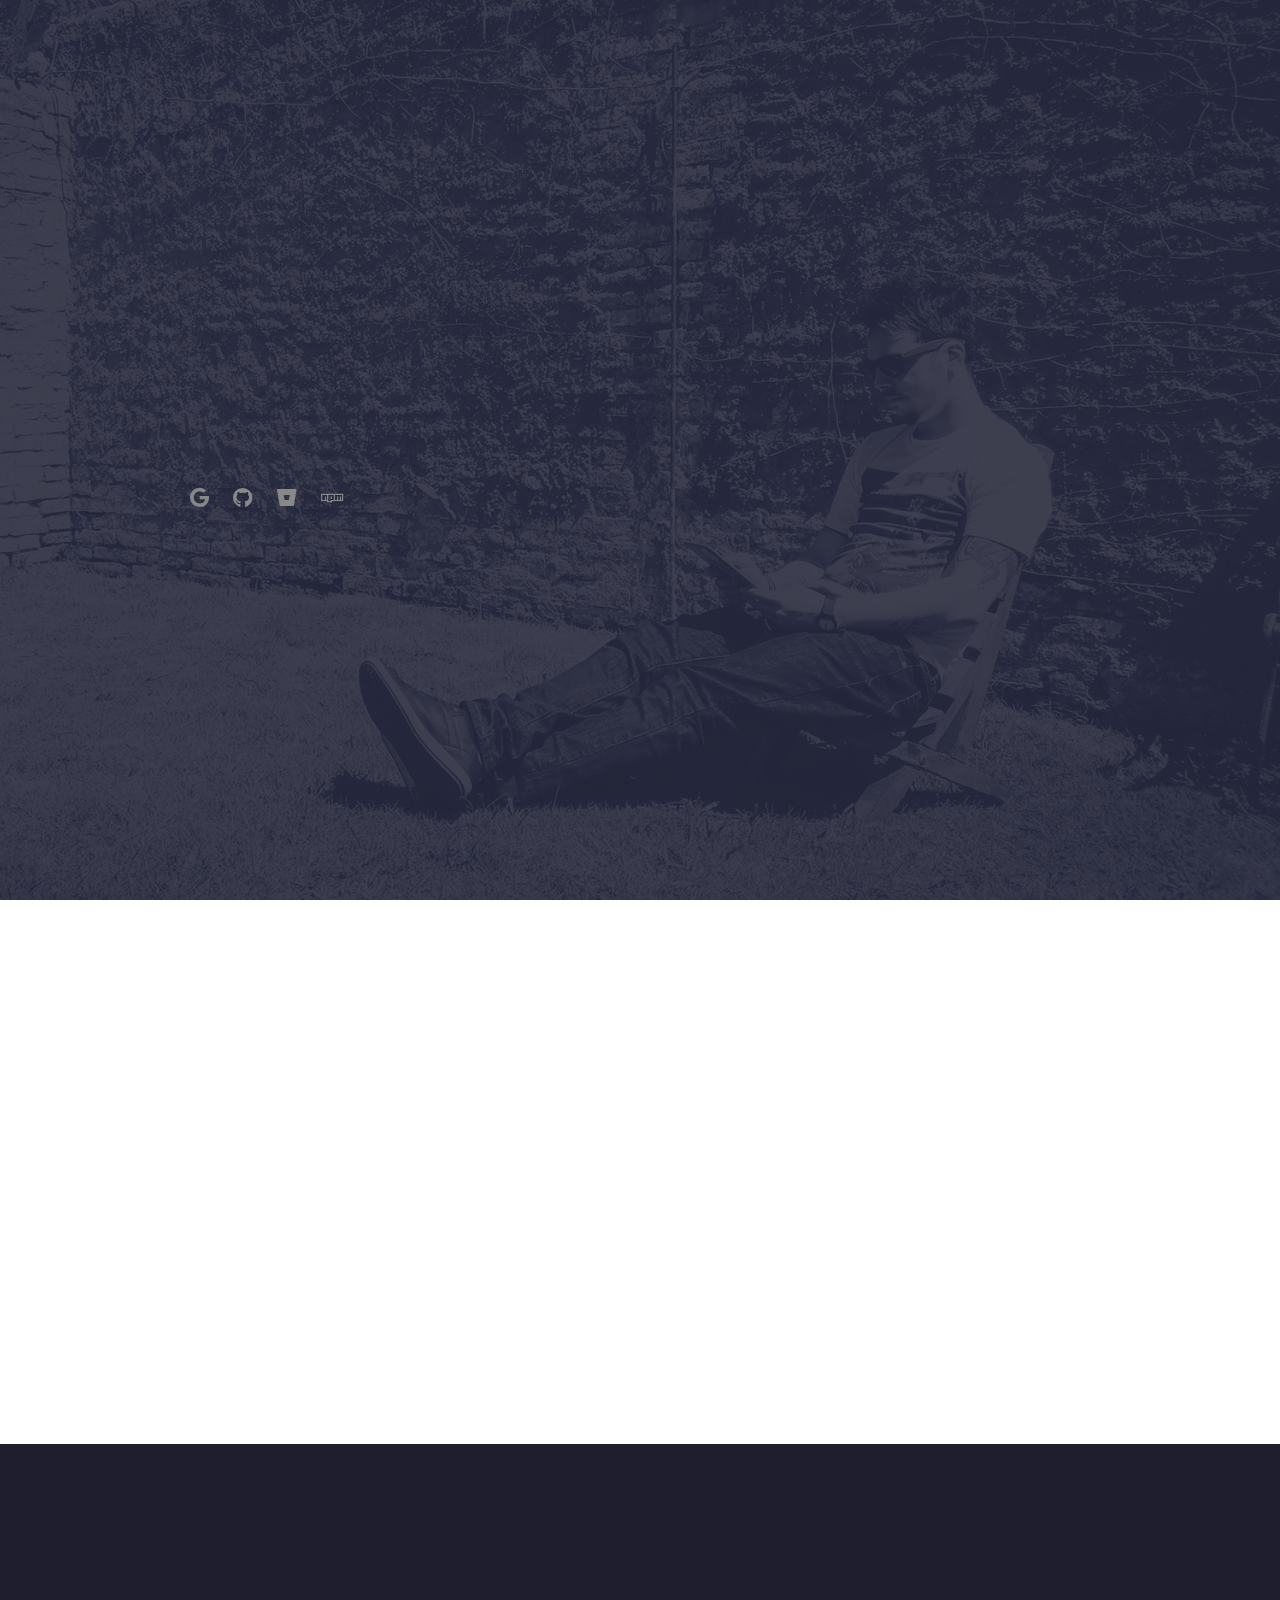
==== commit f82a6725: "Update CV data and appearance" ====
--- a/es.html
+++ b/es.html
@@ -1,578 +1,598 @@
 <!DOCTYPE html>
-<html lang="en" class="no-js">
-	<head>
-		<meta charset="UTF-8" />
-		<meta http-equiv="X-UA-Compatible" content="IE=edge"> 
-		<meta name="viewport" content="width=device-width, initial-scale=1"> 
-		
-		<title>Camilo Pifano Herrera - CV</title>
-
-		<meta name="description" content="Camilo Pifano Herrera - CV" />
-		<meta name="keywords" content="Camilo, Pifano, Herrera, cpifano, camilo.pifano, curriculum, vitae, resume, cv" />
-		<meta name="author" content="Camilo Pifano Herrera" />
-		
-		<link rel="shortcut icon" href="./img/favicon.png">
-
-		<!-- ======= IMPORT LIBRARIES ============================================================================== -->
+    <html lang="en">
+    <head>
+        <meta charset="UTF-8">
+        <meta http-equiv="X-UA-Compatible" content="IE=edge">
+        <meta name="viewport" content="width=device-width, initial-scale=1.0">
+        <title>Camilo Pifano Herrera - CV</title>
+        <link rel="shortcut icon" type="image/png" href="img/favicon.png" />
+
+        <!-- ======= IMPORT LIBRARIES ============================================================================== -->
         <!-- Bootstrap -->
         <link rel="stylesheet" href="includes/bootstrap-5.0.0-beta3-dist/css/bootstrap.min.css" />
         <script src="includes/bootstrap-5.0.0-beta3-dist/js/bootstrap.bundle.min.js"></script>
 
         <!-- Typed JS -->
-        <script src="./includes/typed-2.0.12/typed.min.js"></script>
-
-		<!-- AOS / Animate On Scroll Library -->
+        <script src="includes/typed-2.0.12/typed.min.js"></script>
+
+        <!-- AOS / Animate On Scroll Library -->
         <link rel="stylesheet" href="includes/aos-2.3.4/aos.css">
         <script src="includes/aos-2.3.4/aos.js"></script>
 
         <!-- Font Awesome -->
-        <link rel="stylesheet" href="./includes/fontawesome-free-5.15.3-web/css/all.css">
-
-		<!-- Classie -->
-		<script src="./includes/classie-1.0.1/classie.js"></script>
-
-		<!-- Core CSS -->
-		<link rel="stylesheet" type="text/css" href="./css/core.css" />
-
-		<!-- Core JS -->
+        <link rel="stylesheet" href="includes/fontawesome-free-5.15.3-web/css/all.css">
+
+        <!-- Core CSS -->
+        <link rel="stylesheet" href="css/core.css">
+
+        <!-- Core JS -->
         <script src="js/core.js"></script>
         <!-- ======================================================================================================= -->
-	</head>
-	<body>
-		<div id="main-container" class="main-container intro-effect-side">
-
-			<!-- ======= START HEADER SECTION ========================================================================== -->
-			<div class="top-nav clearfix">
-				<span class="top-left"><a href="https://github.com/cpifano"><i class="fas fa-arrow-left"></i> Volver a GitHub</a></span></a>
+    </head>
+    <body>
+        <!-- ======= START HEADER SECTION ========================================================================== -->
+        <section id="secHeader" class="d-flex flex-column justify-content-center">
+            <div class="box">
+                <div class="title">
+                    <span class="block"></span>
+                    <h1>Camilo Pifano Herrera<span></span></h1>
+                </div>
+            
+                <div class="role">
+                    <div class="block"></div>
+                    <p><span id="spanTyped" data-typed-items="DevOps, Developer, Web Designer"></span></p>
+                </div>
+
+                <div class="social-links" data-aos="fade-up" data-aos-delay="3000">
+                    <a href="mailto:camilopifano@gmail.com" class="google"><i class="fab fa-google"></i></a>
+                    <a href="https://github.com/cpifano" class="github"><i class="fab fa-github"></i></a>
+                    <a href="https://bitbucket.org/cpifano/" class="bitbucket"><i class="fab fa-bitbucket"></i></a>
+                    <a href="https://www.npmjs.com/~cpifano" class="npm"><i class="fab fa-npm"></i></a>
+                </div>
+            </div>
+        </section>
+        <!-- ======= END HEADER SECTION ============================================================================ -->
+
+
+        <!-- ======= START ABOUT SECTION =========================================================================== -->
+        <section id="secAbout">
+            <div class="container" data-aos="fade-up">
+                <div class="section-title">
+                    <h2>ACERCA DE MI</h2>
+                </div>
+
+                <div class="text-center">
+                    <img src="./img/profile.jpg" class="avatar" alt="Avatar">
+                </div>
+
+                <hr class="dashed"/>
+                
+                <div class="row about-text">
+                    <div class="col-lg-4 text-right divider">
+                        <span class="first-color">24 Mayo 1988 | <i class="fas fa-birthday-cake fa-fw" title="Fecha de nacimiento"></i></span><br/>
+						<span class="first-color">camilopifano@gmail.com | <i class="far fa-envelope fa-fw" title="Correo"></i></span><br/>
+						<span class="first-color">(+598) 98 384 355 | <i class="fas fa-phone fa-fw" title="Teléfono"></i></span><br/>
+                    </div>
+
+                    <div class="col-lg-8 pt-4 pt-lg-0 content secondary-color">
+                        <p>
+                            Nací en Buenos Aires - Argentina, actualmente vivo en Montevideo - Uruguay.<br/>
+                            Trabajo de forma remota en opendicom (Uruguay) desde Enero del 2021 como desarrolador y técnico brindando soporte a diversos sistemas de salud dentro y fuera del país.<br/>
+                            Me considero una persona proactiva, con espiritú inquieto y por ello estoy constantemente en busca del conocimiento de las últimas tendencias en tecnologías de la información.
+                        </p>
+                    </div>
+                </div>
+            </div>
+        </section>
+        <!-- ======= END ABOUT SECTION ============================================================================= -->
+
+
+        <!-- ======= START SKILLS SECTION ========================================================================== -->
+        <section id="secSkills" class="dark">
+            <div class="container" data-aos="fade-up">
+                
+                <div class="section-title">
+                    <h2 class="dark">PERFIL / DESTREZAS</h2>
+                    <p>Estás son algunas de las herramientas con las que he trabajado a lo largo de los años en distintos ámbitos laborales.</p>
+                </div>
+                    
+                <div class="row voffset2 skills-content text-center">
+                    <div class="col-lg-4 mb-5 mt-5 callout" data-aos="fade-right" data-aos-delay="100">
+                        <h4>Web Designer</h4>
+                        <table class="table">
+                            <tr><td><small>HTML5, CSS</small></td></tr>
+                            <tr><td><small>Wordpress</small></td></tr>
+                            <tr><td><small>Bootstrap, Angular Material</small></td></tr>
+                            <tr><td><small>Matomo Analytics</small></td></tr>
+                        </table>
+                    </div>
+
+                    <div class="col-lg-4 callout">
+                        <h4>Developer</h4>
+                        <table class="table">
+                            <tr><td><small>Javascript, Typescript, NodeJS</small></td></tr>
+							<tr><td><small>ReactiveX, Angular</small></td></tr>
+							<tr><td><small>Phyton, Django, JetAdmin</small></td></tr>
+							<tr><td><small>PHP, Rust</small></td></tr>
+							<tr><td><small>MySQL, MongoDB</small></td></tr>
+							<tr><td><small>XML, MD</small></td></tr>
+                        </table>
+                    </div>
+                        
+                    <div class="col-lg-4 mb-5 mt-5 callout" data-aos="fade-left" data-aos-delay="100">
+                        <h4>DevOps</h4>                  
+                        <table class="table">
+                            <tr><td><small>VMWare ESXi</small></td></tr>
+							<tr><td><small>Docker, Kubernetes</small></td></tr>
+							<tr><td><small>Linux server</small></td></tr>
+							<tr><td><small>Shell Scripting</small></td></tr>
+                        </table>
+                    </div>
+                </div>
+            </div>
+        </section>
+        <!-- ======= END SKILLS SECTION ============================================================================ -->
+
+
+        
+        <!-- ======= START JOBS EXPERIENCE SECTION ================================================================= -->
+		<section id="secResume" data-aos="fade-up">
+			<div class="container section-title">
+				<h2>Experiencia laboral</h2>
 			</div>
 
-			<header class="header">
-				<div class="bg-img"><img src="img/banner.jpg" alt="Background Image" /></div>
-				<div class="title">
-					<h1 class="name">Camilo Pifano Herrera</h1>
-					<p class="subline">
-						<span id="spanTyped" data-typed-items="Developer, Web Designer, DevOps"></span>
-					</p>
-					<p>
-						<a href="https://github.com/cpifano" class="github"><i class="fab fa-github"></i></a>
-						<a href="https://bitbucket.org/cpifano/" class="bitbucket"><i class="fab fa-bitbucket"></i></a>
-						<a href="https://www.npmjs.com/~cpifano" class="npm"><i class="fab fa-npm"></i></a>
-						&nbsp;
-					</p>
-					<p>
-						Nací en Buenos Aires - Argentina, actualmente vivo en Montevideo - Uruguay.<br/>
-                        Trabajo de forma remota en opendicom (Uruguay) desde Enero del 2021 como desarrolador y técnico brindando soporte a diversos sistemas de salud dentro y fuera del país.<br/>
-                        Me considero una persona proactiva, con espiritú inquieto y por ello estoy constantemente en busca del conocimiento de las últimas tendencias en tecnologías de la información.
-						
-						<br/><br/>
-						
-						<span class="secondary-color">24 Mayo 1988 | <i class="fas fa-birthday-cake fa-fw" title="Fecha de nacimiento"></i></span><br/>
-						<span class="secondary-color">camilopifano@gmail.com | <i class="far fa-envelope fa-fw" title="Correo"></i></span><br/>
-						<span class="secondary-color">(+598) 98 384 355 | <i class="fas fa-phone fa-fw" title="Teléfono"></i></span><br/>
+			<div class="container">
+				<div class="main-timeline">
+
+                    <!-- start experience section-->
+                    <div class="timeline">
+                        <div class="icon"></div>
+                        <div class="date-content">
+                            <div class="date-outer">
+                                <span class="date">
+                                    <span class="month"><small>Presente</small></span>
+                                    <span class="year">2021</span>
+                                </span>
+                            </div>
+                        </div>
+                        <div class="timeline-content">
+                            <h5 class="tm-title first-color">Desarrollador, PACS Manager y Soporte técnico</h5>
+							<h6 class="secondary-color">opendicom</h6>
+                            <p class="description fourth-color">
+                                Desarrollo y soporte técnico a diversos sistemas de salud dentro y fuera del país.<br/>
+								Manipulación constante de objetos y protocolos DICOM.<br/>
+								Mantenimiento y desarrolo de plataforma RIDI (Red Integrada de Diagnóstico por Imagen), a nivel nacional.<br/>
+								PACS Management.<br/>
+								Asistencia remota por VPN.<br/>
+								<br/>
+								<small>
+									<span class="secondary-color">opendicom diseña y desarrolla servicios web para:</span><br/>
+									<span class="first-color">
+										• Visualización de imágenes médicas desde internet, tabletas y celulares.<br/>
+										• Acceso a varios PACS desde una misma página.<br/>
+										• Integración de PACS preexistentes sin proceso de migración.
+									</span>
+								</small>
+                            </p>
+                        </div>
+                    </div>
+                    <!-- end experience section-->
+
+                    <!-- start experience section-->
+                    <div class="timeline">
+                        <div class="icon"></div>
+                        <div class="date-content">
+                            <div class="date-outer">
+                                <span class="date">
+                                    <span class="month">2020</span>
+                                	<span class="year">2015</span>
+                                </span>
+                            </div>
+                        </div>
+                        <div class="timeline-content">
+                            <h5 class="tm-title first-color">Responsable del sector informático</h5>
+							<h6 class="secondary-color">CUDIM - Centro Uruguayo de Imagenología Molecular</h6>
+                            <p class="description fourth-color">
+                                Planificación y proyección de estrategias de mantenimiento para la mejora continua tanto de la infraestructura, como de los sistemas y servicios ya sean de desarrollo interno como externo.<br/>
+								Recomendar posibles contrataciones y/o recisiones de contratos con terceros que brinden servicios específicos en TI.<br/>
+								Gestión e integración de proyectos varios bajo las normas de cumplimiento establecidas dentro de los compromisos de gestión institucional.<br/>
+								Establecer planes de capacitación y planificación de licencias anuales del sector.<br/>
+								Integrante del comité de calidad y del comité de seguridad del centro.<br/>
+								Responsable de la realización de pedidos de compras para el sector.<br/>
+								Gestión y administración del sistema de correo institucional (GSuite).<br/>
+								Eventual administración remota a través de VPN.<br/>
+								El responsable del sector también cumple con las tareas correspondientes al funcionario operacional Técnico informático.
+                            </p>
+                        </div>
+                    </div>
+                    <!-- end experience section-->
+
+                    <!-- start experience section-->
+                    <div class="timeline">
+                        <div class="icon"></div>
+                        <div class="date-content">
+                            <div class="date-outer">
+                                <span class="date">
+                                    <span class="month">2015</span>
+                                	<span class="year">2013</span>
+                                </span>
+                            </div>
+                        </div>
+                        <div class="timeline-content">
+                            <h5 class="tm-title first-color">Técnico informático</h5>
+							<h6 class="secondary-color">CUDIM - Centro Uruguayo de Imagenología Molecular</h6>
+                            <p class="description fourth-color">
+                                Temática general: Informática imagenológica (Historia clínica digital, RIS, PACS, DICOM, OsiriX, Horos, DICOM retrievers, CDAs, etc).<br/>
+								Instalación, configuración y mantenimiento de equipos PC y Apple.<br/>
+								Gestión de infraestructura y del cableado estructurado del centro, servidores, storages, switches, routers administrables, CCTV.<br/>
+								Administración de servicios y sistemas (VMWare ESXi, Docker, Linux server, Shell Scripting).<br/>
+								Desarrollo FullStack (LAMP Stack, HTML5, CSS, Javascript, PHP, Python, Django, MySQL, MongoDB).<br/>
+								Documentación y uso de sistemas de control versiones (Git, Bitbucket, GitHub).<br/>
+								PACS Manager - PACS (Picture Archiving Communication System) [dcm4chee, JBoss, MySQL, NTP].<br/>
+								Registrar y archivar documentación de equipos, diagramas y planillas de control en sistemas de calidad y planillas de control según las normas establecidas en garantía de calidad del centro.
+                            </p>
+                        </div>
+                    </div>
+                    <!-- end experience section-->
+
+                    <!-- start experience section-->
+                    <div class="timeline">
+                        <div class="icon"></div>
+                        <div class="date-content">
+                            <div class="date-outer">
+                                <span class="date">
+                                    <span class="month">2012</span>
+                                	<span class="year">2011</span>
+                                </span>
+                            </div>
+                        </div>
+                        <div class="timeline-content">
+                            <h5 class="tm-title first-color">Soporte en sector tecnología</h5>
+							<h6 class="secondary-color">INE - Instituto Nacional de Estadística</h6>
+                            <p class="description fourth-color">
+                                Preparación de dispositivos electrónicos portátiles.<br/>[PDA, Laptops Plan Ceibal]<br/>
+								Realización de scripts para tareas de mantenimiento e instalación.<br/>
+								Asistencia técnica en oficina y/o presencial en el interior del país en el período del Censo 2011.
+                            </p>
+                        </div>
+                    </div>
+                    <!-- end experience section-->
+
+					<!-- start experience section-->
+                    <div class="timeline">
+                        <div class="icon"></div>
+                        <div class="date-content">
+                            <div class="date-outer">
+                                <span class="date">
+                                    <span class="month">2011</span>
+                                	<span class="year">2006</span>
+                                </span>
+                            </div>
+                        </div>
+                        <div class="timeline-content">
+                            <h5 class="tm-title first-color">Particular | Freelance</h5>
+							<h6 class="secondary-color">LADINER S.A.</h6>
+                            <p class="description fourth-color">
+                                Tareas de reparación, instalación, desarrollo y mantenimiento de equipos, redes, sistemas y servicios dentro de la infraestructura local de la empresa.
+                            </p>
+                        </div>
+                    </div>
+                    <!-- end experience section-->
+				</div>
+			</div>
+        </section>
+        <!-- ======= END JOBS EXPERIENCE SECTION =================================================================== -->
+
+
+        <!-- ======= START EDUCATION SECTION ======================================================================= -->
+        <section id="secEvents" class="medium events">
+            <div class="container" data-aos="fade-up">
+                <div class="section-title">
+                    <h2>Formación</h2>
+                </div>
+                <div class="row" data-aos="fade-left">
+                    <div class="education-card col-lg-4">
+                        <div class="card card-bordered text-center">
+                            <small>
+                                <div class="card-header">
+                                    <span class="card-main">Tecnicatura en redes y telecomunicaciones</span><br/>
+                                    <small class="secondary-color">Terciario no universitario</small>
+                                </div>
+                                <div class="card-body">
+                                    <h5 class="card-title">2011 - 2012</h5>
+                                    <h6 class="card-subtitle mb-2 text-muted">Instituto Tecnológico Superior Buceo</h6>
+                                    <p class="card-text">UTU - Universidad del Trabajo del Uruguay</p>
+                                </div>
+                            </small>
+                        </div>
+                    </div>
+
+                    <div class="education-card col-lg-4">
+                        <div class="card card-bordered text-center">
+                            <small>
+                                <div class="card-header">
+                                    <span class="card-main">Educación Media Tecnológica (EMT)</span><br/>
+                                    <small class="secondary-color">Bachiller Tecnológico en Informática</small>
+                                </div>
+                                <div class="card-body">
+                                    <h5 class="card-title">2011 - 2008</h5>
+                                    <h6 class="card-subtitle mb-2 text-muted">Instituto Tecnológico Superior Buceo</h6>
+                                    <p class="card-text">UTU - Universidad del Trabajo del Uruguay</p>
+                                </div>
+                            </small>
+                        </div>
+                    </div>
+
+                    <div class="education-card col-lg-4">
+                        <div class="card card-bordered text-center">
+                            <small>
+                                <div class="card-header">
+                                    <span class="card-main">Programador web PHP y MySQL</span><br/>
+                                    <small class="secondary-color">Particular</small>
+                                </div>
+                                <div class="card-body">
+                                    <h5 class="card-title">2014</h5>
+                                    <h6 class="card-subtitle mb-2 text-muted">Taller de Informática</h6>
+                                    <p class="card-text">Montevideo</p>
+                                </div>
+                            </small>
+                        </div>
+                    </div>
+
+                    <div class="education-card col-lg-4">
+                        <div class="card card-bordered text-center">
+                            <small>
+                                <div class="card-header">
+                                    <span class="card-main">Docker DevOps</span><br/>
+                                    <small class="secondary-color">Particular</small>
+                                </div>
+                                <div class="card-body">
+                                    <h5 class="card-title">2019</h5>
+                                    <h6 class="card-subtitle mb-2 text-muted">Udemy</h6>
+                                    <p class="card-text">Plataforma Online</p>
+                                </div>
+                            </small>
+                        </div>
+                    </div>
+
+                    <div class="education-card col-lg-4">
+                        <div class="card card-bordered text-center">
+                            <small>
+                                <div class="card-header">
+                                    <span class="card-main">Kubernetes</span><br/>
+                                    <small class="secondary-color">Particular</small>
+                                </div>
+                                <div class="card-body">
+                                    <h5 class="card-title">2021</h5>
+                                    <h6 class="card-subtitle mb-2 text-muted">Udemy</h6>
+                                    <p class="card-text">Plataforma Online</p>
+                                </div>
+                            </small>
+                        </div>
+                    </div>
+
+                    <div class="education-card col-lg-4">
+                        <div class="card card-bordered text-center">
+                            <small>
+                                <div class="card-header">
+                                    <span class="card-main">Seguridad laboral</span><br/>
+                                    <small class="secondary-color">Capacitación interna del centro</small>
+                                </div>
+                                <div class="card-body">
+                                    <h5 class="card-title">2020</h5>
+                                    <h6 class="card-subtitle mb-2 text-muted"><small>Autoridad Reguladora Nuclear de Argentina & CUDIM - Centro Uruguayo de Imagenología Molecular</small></h6>
+                                    <p class="card-text">Montevideo</p>
+                                </div>
+                            </small>
+                        </div>
+                    </div>
+                </div>
+
+                <div data-aos="fade-left">
+                    <hr/>
+                    
+                    <h4><i class="fas fa-star fa-fw" style="color: #F7DD7C;"></i> Capacitación autodidacta constante</h4>
+                    <small class="secondary-color">Dentro de mis principales actividades diarias se encuentran la realización de cursos de diversas tecnologías, ya sea sobre plataformas online como la lectura de documentación oficial de las mismas.</small>
+                    <p>
+                        <small>
+                            <span class="badge badge-pill badge-education">Python</span>
+                            <span class="badge badge-pill badge-education">Django</span>
+                            <span class="badge badge-pill badge-education">Git</span>
+                            <span class="badge badge-pill badge-education">Javascript</span>
+                            <span class="badge badge-pill badge-education">Typescript</span>
+                            <span class="badge badge-pill badge-education">NodeJS</span>
+                            <span class="badge badge-pill badge-education">Deno</span>
+                            <span class="badge badge-pill badge-education">ReactiveX</span>
+                            <span class="badge badge-pill badge-education">Angular</span>
+                            <span class="badge badge-pill badge-education">Rust</span>
+                            <span class="badge badge-pill badge-education">Nginx</span>
+                            <span class="badge badge-pill badge-education">SSL</span>
+                            <span class="badge badge-pill badge-education">JWT</span>
+                            <span class="badge badge-pill badge-education">MongoDB</span>
+                            <span class="badge badge-pill badge-education">DICOM</span>
+                        </small>
                     </p>
+
+                    <hr/>
+
+                </div>
+
+                <div data-aos="fade-right" class="col-lg-12 text-right">
+                    <h4><i class="fas fa-language first-color"></i> Idiomas</h4>
+                    <small>
+                        <small class="secondary-color">
+                            <strong>Inglés</strong> | Adults 1 & Adults 2 (A2 Level)
+                            <br/>
+                        </small>
+                        <span class="first-color">
+                            Instituto Dickens - Montevideo <span class="badge badge-pill badge-education">2014</span>
+                        </span>
+                    </small>
+
+                    <hr/>
+
+                </div>                
+            </div>
+        </section>
+        <!-- ======= END EDUCATION SECTION ========================================================================= -->
+
+
+        <!-- ======= START EVENTS SECTION ====================================================================== -->
+        <section id="secReferences">
+            <div class="container" data-aos="fade-up">
+                <div class="section-title">
+                    <h2>Asistencia y participación a eventos y congresos</h2>
+                </div>
+
+                <div class="container">
+                    <div class="row">
+                        <div class="col-lg-3">
+                            <div class="eventsTable">
+                                <div class="eventsTable-header">
+                                    <div>
+                                        <span class="duration">PHP Conference</span><br/>
+                                    </div>
+                                </div>
+                                <div class="event-content">
+                                    <ul>
+                                        <li>Ciudad Cultural Konex</li>
+                                        <li class="tertiary-color">Buenos Aires Argentina</li>
+                                    </ul>
+                                </div>
+                                <span class="badge badge-pill badge-event">2014</span>
+                            </div>
+                        </div>
+                    
+                        <div class="col-lg-3">
+                            <div class="eventsTable">
+                                <div class="eventsTable-header">
+                                    <div>
+                                        <span class="duration">JIAP</span><br/>
+                                        <small><small>Jornadas de Informática de la Administración Pública y Privada</small></small>
+                                    </div>
+                                </div>
+                                <div class="event-content">
+                                    <ul>
+                                        <li>Centro de conferencias de la IMM</li>
+                                        <li class="tertiary-color">Montevideo ROU</li>
+                                    </ul>
+                                    <span class="assistance-type"><i class="fas fa-star fa-fw" style="color: #F7DD7C;"></i> En calidad de asistente</span>
+                                </div>
+                                <span class="badge badge-pill badge-event">2008, 2009, 2010</span>
+                            </div>
+                        </div>
+
+                        <div class="col-lg-3">
+                            <div class="eventsTable">
+                                <div class="eventsTable-header">
+                                    <div>
+                                        <span class="duration">RAP Ceibal</span><br/>
+                                        <small><small>Red de apoyo al Plan Ceibal</small></small>
+                                    </div>
+                                </div>
+                                <div class="event-content">
+                                    <ul>
+                                        <li class="tertiary-color">Montevideo ROU</li>
+                                    </ul>
+                                    <span class="assistance-type"><i class="fas fa-star fa-fw" style="color: #F7DD7C;"></i> En calidad de voluntario</span>
+                                </div>
+                                <span class="badge badge-pill badge-event">2008 al 2009</span>
+                            </div>
+                        </div>
+
+                        <div class="col-lg-3">
+                            <div class="eventsTable">
+                                <div class="eventsTable-header">
+                                    <div>
+                                        <span class="duration">Flisol</span><br/>
+                                        <small><small>Festival Latinoamericano de Instalación de Software Libre</small></small>
+                                    </div>
+                                </div>
+                                <div class="event-content">
+                                    <ul>
+                                        <li>Torre de las Telecomunicaciones de ANTEL</li>
+                                        <li class="tertiary-color">Montevideo ROU</li>
+                                    </ul>
+                                </div>
+                                <span class="badge badge-pill badge-event">2009</span>
+                            </div>
+                        </div>
+                    </div>
+                </div>
+            </div>
+        </section>
+        <!-- ======= END REFERENCES SECTION ======================================================================== -->
+        
+
+        <!-- ======= START PROJECTS SECTION ======================================================================= -->
+		<section id="secProjects" class="medium">
+			<div class="container" data-aos="fade-left">
+				<div class="section-title">
+					<h2>Proyectos</h2>
 				</div>
-			</header>
-
-			<button class="trigger" data-info="Haga click aquí para comenzar"></button>
-			<i id="scroll-down" class='fas fa-arrow-down'></i>
-			<!-- ======= END HEADER SECTION ============================================================================ -->
-
-
-			<!-- ======= START SKILLS SECTION ========================================================================== -->
-			<section id="secSkills" class="dark">
-				<div class="container" data-aos="fade-up">
-					
-					<div class="section-title">
-						<h2 class="dark">Perfil / Destrezas</h2>
-						<p class="fourth-color"><small>Estás son algunas de las herramientas con las que he trabajado a lo largo de los años en distintos ámbitos laborales.</small></p>
+
+				<div class="row">
+                    <div class="col-lg-4 text-right">
+						<p class="fourth-color">
+							A lo largo de mi carrera siempre me atrajo la idea de participar en proyectos Open Source.<br/>
+							En la actualidad me encuentro desarrollando sistemas bajo esta modalidad.<br/>
+						</p>
 					</div>
-						
-					<div class="row voffset2 skills-content text-center">
-						<div class="col-lg-4 mb-5 mt-5 callout" data-aos="fade-right" data-aos-delay="100">
-							<h4>Web Designer</h4>
-							<i class="fas fa-ellipsis-h fa-sm tertiary-color"></i>
-							<table class="table fourth-color">
-								<tr><td><small>HTML5, CSS</small></td></tr>
-								<tr><td><small>Wordpress</small></td></tr>
-								<tr><td><small>Bootstrap, Angular Material</small></td></tr>
-								<tr><td><small>Matomo Analytics</small></td></tr>
-							</table>
-						</div>
-	
-						<div class="col-lg-4 callout">
-							<h4>Developer</h4>
-							<i class="fas fa-ellipsis-h fa-sm tertiary-color"></i>
-							<table class="table fourth-color">
-								<tr><td><small>Javascript, Typescript, NodeJS</small></td></tr>
-								<tr><td><small>ReactiveX, Angular</small></td></tr>
-								<tr><td><small>Phyton, Django, JetAdmin</small></td></tr>
-								<tr><td><small>PHP, Rust</small></td></tr>
-								<tr><td><small>MySQL, MongoDB</small></td></tr>
-								<tr><td><small>XML, MD</small></td></tr>
-							</table>
-						</div>
-							
-						<div class="col-lg-4 mb-5 mt-5 callout" data-aos="fade-left" data-aos-delay="100">
-							<h4>DevOps</h4>     
-							<i class="fas fa-ellipsis-h fa-sm tertiary-color"></i>             
-							<table class="table fourth-color">
-								<tr><td><small>VMWare ESXi</small></td></tr>
-								<tr><td><small>Docker, Kubernetes</small></td></tr>
-								<tr><td><small>Linux server</small></td></tr>
-								<tr><td><small>Shell Scripting</small></td></tr>
-							</table>
-						</div>
-					</div>
-				</div>
-			</section>
-			<!-- ======= END SKILLS SECTION ============================================================================ -->
-
-			
-			<!-- ======= START JOBS EXPERIENCE SECTION ================================================================= -->
-			<section id="secResume" data-aos="fade-up">
-				<div class="container section-title">
-					<h2>Experiencia laboral</h2>
-				</div>
-
-				<div class="container">
-					<div class="main-timeline">
-
-                        <!-- start experience section-->
-                        <div class="timeline">
-                            <div class="icon"></div>
-                            <div class="date-content">
-                                <div class="date-outer">
-                                    <span class="date">
-                                        <span class="month"><small>Presente</small></span>
-                                    	<span class="year">2021</span>
-                                    </span>
-                                </div>
-                            </div>
-                            <div class="timeline-content">
-                                <h5 class="tm-title first-color">Desarrollador, PACS Manager y Soporte técnico</h5>
-								<h6 class="secondary-color">opendicom</h6>
-                                <p class="description fourth-color">
-                                    Desarrollo y soporte técnico a diversos sistemas de salud dentro y fuera del país.<br/>
-									Manipulación constante de objetos y protocolos DICOM.<br/>
-									Mantenimiento y desarrolo de plataforma RIDI (Red Integrada de Diagnóstico por Imagen), a nivel nacional.<br/>
-									PACS Management.<br/>
-									Asistencia remota por VPN.<br/>
-									<br/>
-									<small>
-										<span class="secondary-color">opendicom diseña y desarrolla servicios web para:</span><br/>
-										<span class="first-color">
-											• Visualización de imágenes médicas desde internet, tabletas y celulares.<br/>
-											• Acceso a varios PACS desde una misma página.<br/>
-											• Integración de PACS preexistentes sin proceso de migración.
-										</span>
-									</small>
-                                </p>
-                            </div>
-                        </div>
-                        <!-- end experience section-->
-
-                        <!-- start experience section-->
-                        <div class="timeline">
-                            <div class="icon"></div>
-                            <div class="date-content">
-                                <div class="date-outer">
-                                    <span class="date">
-                                        <span class="month">2020</span>
-                                    	<span class="year">2015</span>
-                                    </span>
-                                </div>
-                            </div>
-                            <div class="timeline-content">
-                                <h5 class="tm-title first-color">Responsable del sector informático</h5>
-								<h6 class="secondary-color">CUDIM - Centro Uruguayo de Imagenología Molecular</h6>
-                                <p class="description fourth-color">
-                                    Planificación y proyección de estrategias de mantenimiento para la mejora continua tanto de la infraestructura, como de los sistemas y servicios ya sean de desarrollo interno como externo.<br/>
-									Recomendar posibles contrataciones y/o recisiones de contratos con terceros que brinden servicios específicos en TI.<br/>
-									Gestión e integración de proyectos varios bajo las normas de cumplimiento establecidas dentro de los compromisos de gestión institucional.<br/>
-									Establecer planes de capacitación y planificación de licencias anuales del sector.<br/>
-									Integrante del comité de calidad y del comité de seguridad del centro.<br/>
-									Responsable de la realización de pedidos de compras para el sector.<br/>
-									Gestión y administración del sistema de correo institucional (GSuite).<br/>
-									Eventual administración remota a través de VPN.<br/>
-									El responsable del sector también cumple con las tareas correspondientes al funcionario operacional Técnico informático.
-                                </p>
-                            </div>
-                        </div>
-                        <!-- end experience section-->
-
-                        <!-- start experience section-->
-                        <div class="timeline">
-                            <div class="icon"></div>
-                            <div class="date-content">
-                                <div class="date-outer">
-                                    <span class="date">
-                                        <span class="month">2015</span>
-                                    	<span class="year">2013</span>
-                                    </span>
-                                </div>
-                            </div>
-                            <div class="timeline-content">
-                                <h5 class="tm-title first-color">Técnico informático</h5>
-								<h6 class="secondary-color">CUDIM - Centro Uruguayo de Imagenología Molecular</h6>
-                                <p class="description fourth-color">
-                                    Temática general: Informática imagenológica (Historia clínica digital, RIS, PACS, DICOM, OsiriX, Horos, DICOM retrievers, CDAs, etc).<br/>
-									Instalación, configuración y mantenimiento de equipos PC y Apple.<br/>
-									Gestión de infraestructura y del cableado estructurado del centro, servidores, storages, switches, routers administrables, CCTV.<br/>
-									Administración de servicios y sistemas (VMWare ESXi, Docker, Linux server, Shell Scripting).<br/>
-									Desarrollo FullStack (LAMP Stack, HTML5, CSS, Javascript, PHP, Python, Django, MySQL, MongoDB).<br/>
-									Documentación y uso de sistemas de control versiones (Git, Bitbucket, GitHub).<br/>
-									PACS Manager - PACS (Picture Archiving Communication System) [dcm4chee, JBoss, MySQL, NTP].<br/>
-									Registrar y archivar documentación de equipos, diagramas y planillas de control en sistemas de calidad y planillas de control según las normas establecidas en garantía de calidad del centro.
-                                </p>
-                            </div>
-                        </div>
-                        <!-- end experience section-->
-
-                        <!-- start experience section-->
-                        <div class="timeline">
-                            <div class="icon"></div>
-                            <div class="date-content">
-                                <div class="date-outer">
-                                    <span class="date">
-                                        <span class="month">2012</span>
-                                    	<span class="year">2011</span>
-                                    </span>
-                                </div>
-                            </div>
-                            <div class="timeline-content">
-                                <h5 class="tm-title first-color">Soporte en sector tecnología</h5>
-								<h6 class="secondary-color">INE - Instituto Nacional de Estadística</h6>
-                                <p class="description fourth-color">
-                                    Preparación de dispositivos electrónicos portátiles.<br/>[PDA, Laptops Plan Ceibal]<br/>
-									Realización de scripts para tareas de mantenimiento e instalación.<br/>
-									Asistencia técnica en oficina y/o presencial en el interior del país en el período del Censo 2011.
-                                </p>
-                            </div>
-                        </div>
-                        <!-- end experience section-->
-
-						<!-- start experience section-->
-                        <div class="timeline">
-                            <div class="icon"></div>
-                            <div class="date-content">
-                                <div class="date-outer">
-                                    <span class="date">
-                                        <span class="month">2011</span>
-                                    	<span class="year">2006</span>
-                                    </span>
-                                </div>
-                            </div>
-                            <div class="timeline-content">
-                                <h5 class="tm-title first-color">Particular | Freelance</h5>
-								<h6 class="secondary-color">LADINER S.A.</h6>
-                                <p class="description fourth-color">
-                                    Tareas de reparación, instalación, desarrollo y mantenimiento de equipos, redes, sistemas y servicios dentro de la infraestructura local de la empresa.
-                                </p>
-                            </div>
-                        </div>
-                        <!-- end experience section-->
-					</div>
-				</div>
-        	</section>
-        	<!-- ======= END JOBS EXPERIENCE SECTION =================================================================== -->
-
-
-			<!-- ======= START EDUCATION SECTION ======================================================================= -->
-			<section id="secEducation" class="dark" data-aos="fade-up">
-				<div class="container">
-					<div class="section-title">
-						<h2>Formación</h2>
-					</div>
-					<div class="row" data-aos="fade-left">
-						<div class="education-card col-lg-4">
-							<div class="card text-center">
-								<small>
-									<div class="card-header">
-										Tecnicatura en redes y telecomunicaciones<br/>
-										<small class="secondary-color">Terciario no universitario</small>
-									</div>
-									<div class="card-body">
-										<h5 class="card-title">2011 - 2012</h5>
-										<h6 class="card-subtitle mb-2 text-muted">Instituto Tecnológico Superior Buceo</h6>
-										<p class="card-text">UTU - Universidad del Trabajo del Uruguay</p>
-									</div>
-								</small>
-							</div>
-						</div>
-
-						<div class="education-card col-lg-4">
-							<div class="card text-center">
-								<small>
-									<div class="card-header">
-										Educación Media Tecnológica (EMT)<br/>
-										<small class="secondary-color">Bachiller Tecnológico en Informática</small>
-									</div>
-									<div class="card-body">
-										<h5 class="card-title">2011 - 2008</h5>
-										<h6 class="card-subtitle mb-2 text-muted">Instituto Tecnológico Superior Buceo</h6>
-										<p class="card-text">UTU - Universidad del Trabajo del Uruguay</p>
-									</div>
-								</small>
-							</div>
-						</div>
-
-						<div class="education-card col-lg-4">
-							<div class="card text-center">
-								<small>
-									<div class="card-header">
-										Programador web PHP y MySQL<br/>
-										<small class="secondary-color">Particular</small>
-									</div>
-									<div class="card-body">
-										<h5 class="card-title">2014</h5>
-										<h6 class="card-subtitle mb-2 text-muted">Taller de Informática</h6>
-										<p class="card-text">Montevideo</p>
-									</div>
-								</small>
-							</div>
-						</div>
-
-						<div class="education-card col-lg-4">
-							<div class="card text-center">
-								<small>
-									<div class="card-header">
-										Docker DevOps<br/>
-										<small class="secondary-color">Particular</small>
-									</div>
-									<div class="card-body">
-										<h5 class="card-title">2019</h5>
-										<h6 class="card-subtitle mb-2 text-muted">Udemy</h6>
-										<p class="card-text">Plataforma Online</p>
-									</div>
-								</small>
-							</div>
-						</div>
-
-						<div class="education-card col-lg-4">
-							<div class="card text-center">
-								<small>
-									<div class="card-header">
-										Kubernetes<br/>
-										<small class="secondary-color">Particular</small>
-									</div>
-									<div class="card-body">
-										<h5 class="card-title">2021</h5>
-										<h6 class="card-subtitle mb-2 text-muted">Udemy</h6>
-										<p class="card-text">Plataforma Online</p>
-									</div>
-								</small>
-							</div>
-						</div>
-
-						<div class="education-card col-lg-4">
-							<div class="card text-center">
-								<small>
-									<div class="card-header">
-										Seguridad laboral<br/>
-										<small class="secondary-color">Capacitación interna del centro</small>
-									</div>
-									<div class="card-body">
-										<h5 class="card-title">2020</h5>
-										<h6 class="card-subtitle mb-2 text-muted">Autoridad Reguladora Nuclear de Argentina & CUDIM - Centro Uruguayo de Imagenología Molecular</h6>
-										<p class="card-text">Montevideo</p>
-									</div>
-								</small>
+
+                    <div class="education-card col-lg-4">
+						<div class="card text-center">
+							<div class="card-body">
+							<img class="project-img" src="./img/sisrius-ris.png" alt="Sirius RIS">
+							<hr/>
+							<p class="card-text">
+								<small><small><strong>Sirius RIS</strong> is a Radiology Information System developed by <strong>opendicom</strong>.</small></small>
+							</p>
+							<hr/>
+							<small>
+                                <strong>Currently in development</strong><br/>
+                                Coming soon on GitHub <i class="far fa-smile-wink"></i>
+                            </small>
 							</div>
 						</div>
 					</div>
 
-					<div data-aos="fade-left">
-						<hr/>
-						
-						<h4><i class="fas fa-star fa-fw" style="color: #F7DD7C;"></i> Capacitación autodidacta constante</h4>
-						<small class="secondary-color"><small>Dentro de mis principales actividades diarias se encuentran la realización de cursos de diversas tecnologías, ya sea sobre plataformas online como la lectura de documentación oficial de las mismas.</small></small>
-						<p>
-							<small>
-								<span class="badge badge-pill badge-secondary">Python</span>
-								<span class="badge badge-pill badge-secondary">Django</span>
-								<span class="badge badge-pill badge-secondary">Git</span>
-								<span class="badge badge-pill badge-secondary">Javascript</span>
-								<span class="badge badge-pill badge-secondary">Typescript</span>
-								<span class="badge badge-pill badge-secondary">NodeJS</span>
-								<span class="badge badge-pill badge-secondary">Deno</span>
-								<span class="badge badge-pill badge-secondary">ReactiveX</span>
-								<span class="badge badge-pill badge-secondary">Angular</span>
-								<span class="badge badge-pill badge-secondary">Rust</span>
-								<span class="badge badge-pill badge-secondary">Nginx</span>
-								<span class="badge badge-pill badge-secondary">SSL</span>
-								<span class="badge badge-pill badge-secondary">JWT</span>
-								<span class="badge badge-pill badge-secondary">MongoDB</span>
-								<span class="badge badge-pill badge-secondary">DICOM</span>
-							</small>
-						</p>
-
-						<hr/>
-
-					</div>
-
-					<div data-aos="fade-right" class="col-lg-12 text-right">
-						<h4><i class="fas fa-language first-color"></i> Idiomas</h4>
-						<small>
-							<small class="secondary-color">
-								<strong>Inglés</strong> | Adults 1 & Adults 2 (A2 Level)
-								<br/>
-							</small>
-							<span class="first-color">
-								Instituto Dickens - Montevideo <span class="badge badge-pill badge-secondary">2014</span>
-							</span>
-						</small>
-
-						<hr/>
-
-					</div>
-					
-				</div>
-			</section>
-			<!-- ======= END EDUCATION SECTION ========================================================================= -->
-
-
-			<!-- ======= START EVENTS SECTION ========================================================================== -->
-			<section id="secEvents" class="events">
-				<div class="container" data-aos="fade-right">
-					<div class="section-title">
-						<h2>Asistencia y participación a eventos y congresos</h2>
-					</div>
-
-					<div class="container">
-						<div class="row">
-							<div class="col-lg-3">
-								<div class="eventsTable">
-									<div class="eventsTable-header">
-										<div>
-											<span class="duration">PHP Conference</span><br/>
-											
-										</div>
-									</div>
-									<div class="event-content">
-										<ul>
-											<li>Ciudad Cultural Konex</li>
-											<li class="tertiary-color">Buenos Aires Argentina</li>
-										</ul>
-									</div>
-									<span class="badge badge-pill badge-event">2014</span>
-								</div>
-							</div>
-						
-							<div class="col-lg-3">
-								<div class="eventsTable">
-									<div class="eventsTable-header">
-										<div>
-											<span class="duration">JIAP</span><br/>
-											<small><small>Jornadas de Informática de la Administración Pública y Privada</small></small>
-										</div>
-									</div>
-									<div class="event-content">
-										<ul>
-											<li>Centro de conferencias de la IMM</li>
-											<li class="tertiary-color">Montevideo ROU</li>
-										</ul>
-										<span class="assistance-type"><i class="fas fa-star fa-fw" style="color: #F7DD7C;"></i> En calidad de asistente</span>
-									</div>
-									<span class="badge badge-pill badge-event">2008, 2009, 2010</span>
-								</div>
-							</div>
-
-							<div class="col-lg-3">
-								<div class="eventsTable">
-									<div class="eventsTable-header">
-										<div>
-											<span class="duration">RAP Ceibal</span><br/>
-											<small><small>Red de apoyo al Plan Ceibal</small></small>
-										</div>
-									</div>
-									<div class="event-content">
-										<ul>
-											<li class="tertiary-color">Montevideo ROU</li>
-										</ul>
-										<span class="assistance-type"><i class="fas fa-star fa-fw" style="color: #F7DD7C;"></i> En calidad de voluntario</span>
-									</div>
-									<span class="badge badge-pill badge-event">2008 al 2009</span>
-								</div>
-							</div>
-
-							<div class="col-lg-3">
-								<div class="eventsTable">
-									<div class="eventsTable-header">
-										<div>
-											<span class="duration">Flisol</span><br/>
-											<small><small>Festival Latinoamericano de Instalación de Software Libre</small></small>
-										</div>
-									</div>
-									<div class="event-content">
-										<ul>
-											<li>Torre de las Telecomunicaciones de ANTEL</li>
-											<li class="tertiary-color">Montevideo ROU</li>
-										</ul>
-									</div>
-									<span class="badge badge-pill badge-event">2009</span>
-								</div>
+					<div class="education-card col-lg-4">
+						<div class="card text-center">
+							<div class="card-body">
+							<img class="project-img" src="https://raw.githubusercontent.com/cpifano/lolo-backend/main/img/header.png" alt="Lolo Backend">
+							<hr/>
+							<p class="card-text">
+								<small><small><strong>Lolo Backend</strong> is a REST Framework and provides an automatic asynchronous CRUD backend server generator based on your models' definitions and validation rules for <strong>Node.js</strong> and <strong>MongoDB.</strong></small></small>
+							</p>
+							<hr/>
+							<small><a href="https://github.com/cpifano/lolo-backend">GitHub</a></small>
 							</div>
 						</div>
 					</div>
 				</div>
-			</section>
-			<!-- ======= END EVENTS SECTION ============================================================================ -->
-
-
-			<!-- ======= START PROJECTS SECTION ======================================================================= -->
-			<section id="secProjects" class="dark" data-aos="fade-left">
-				<div class="container">
-					<div class="section-title">
-						<h2>Proyectos personales</h2>
-					</div>
-					<div class="row">
-						<div class="education-card col-lg-4">
-							<div class="card text-center">
-								<div class="card-body">
-								<img class="col-lg-12" src="https://raw.githubusercontent.com/cpifano/lolo-backend/main/img/header.png" alt="Lolo Backend">
-								<hr/>
-								<p class="card-text">
-									<small><small><strong>Lolo Backend</strong> is a REST Framework and provides an automatic asynchronous CRUD backend server generator based on your models' definitions and validation rules for <strong>Node.js</strong> and <strong>MongoDB.</strong></small></small>
-								</p>
-								<hr/>
-								<small><a href="https://github.com/cpifano/lolo-backend">Ver en GitHub</a></small>
-								</div>
-							</div>
-						</div>
-
-						<div class="col-lg-8 text-left">
-							<p class="fourth-color">
-								
-								<small>
-									A lo largo de mi carrera siempre me atrajo la idea de participar en proyectos Open Source.<br/>
-									En la actualidad me encuentro desarrollando mis propias herramientas y sistemas bajo esta modalidad.<br/>
-									A medida que las mismas alcanzan un nivel de confianza para su uso práctico las pubico para que se encuentren disponibles para todo aquel que quiera darles uso.
-								</small>
-							</p>
-						</div>
-					</div>
-				</div>
-			</section>
-			<!-- ======= END PROJECTS SECTION ========================================================================= -->
-
-
-			<!-- ======= START FOOTER SECTION ========================================================================== -->
-			<section id="secFooter" class="text-center">
-				<div class="section-title" data-aos="fade-up" data-aos-delay="100">
-					<h2 class="text-lowercase"><span class="text-capitalize">Muchas</span> gracias por su visita</h2>
-					<p><small><i class="first-color">Cualquier consulta que tenga, no dude en contactarme.</i></small></p>
-					<br/>
-					<div class="footer-links">
-						<a href="https://github.com/cpifano" class="github"><i class="fab fa-github"></i></a>
-						<a href="https://bitbucket.org/cpifano/" class="bitbucket"><i class="fab fa-bitbucket"></i></a>
-						<a href="https://www.npmjs.com/~cpifano" class="npm"><i class="fab fa-npm"></i></a>
-					</div>
-				</div>
-			</section>
-			<!-- ======= END FOOTER SECTION ============================================================================ -->
-		</div>
-
-		<div id="divPreloader"></div>
+			</div>
+		</section>
+		<!-- ======= END PROJECTS SECTION ========================================================================= -->
+
+
+        <!-- ======= START FOOTER SECTION ========================================================================== -->
+        <section id="secFooter" class="dark text-center">
+            <div class="section-title" data-aos="fade-up" data-aos-delay="100">
+                <h2 class="dark text-lowercase"><span class="text-capitalize">Muchas</span> gracias por su visita</h2>
+                <p><small><i>Cualquier consulta que tenga, no dude en contactarme.</i></small></p>
+                <br/>
+                <div class="footer-links">
+                    <a href="mailto:camilopifano@gmail.com" class="google"><i class="fab fa-google"></i></a>
+                    <a href="https://github.com/cpifano" class="github"><i class="fab fa-github"></i></a>
+                    <a href="https://bitbucket.org/cpifano/" class="bitbucket"><i class="fab fa-bitbucket"></i></a>
+                    <a href="https://www.npmjs.com/~cpifano" class="npm"><i class="fab fa-npm"></i></a>
+                </div>
+            </div>
+        </section>
+        <!-- ======= END FOOTER SECTION ============================================================================ -->
+
+
+        <div id="divPreloader"></div>
         <a id="lnkBackToTop" class="back-to-top" href="#"><i class="fas fa-arrow-up"></i></a>
-	</body>
+    </body>
 </html>--- a/css/core.css
+++ b/css/core.css
@@ -1,1071 +1,889 @@
-@import url(http://fonts.googleapis.com/css?family=Raleway:400,300,800|Lora:400italic|Playfair+Display:700);
-
-/*--------------------------------------------------------------*/
-/* NORMALIZE:                                                   */
-/*--------------------------------------------------------------*/
-article,aside,details,figcaption,figure,footer,header,hgroup,main,nav,section,summary{display:block;}audio,canvas,video{display:inline-block;}audio:not([controls]){display:none;height:0;}[hidden]{display:none;}html{font-family:sans-serif;-ms-text-size-adjust:100%;-webkit-text-size-adjust:100%;}body{margin:0;}a:focus{outline:thin dotted;}a:active,a:hover{outline:0;}h1{font-size:2em;margin:0.67em 0;}abbr[title]{border-bottom:1px dotted;}b,strong{font-weight:bold;}dfn{font-style:italic;}hr{-moz-box-sizing:content-box;box-sizing:content-box;height:0;}mark{background:#ff0;color:#000;}code,kbd,pre,samp{font-family:monospace,serif;font-size:1em;}pre{white-space:pre-wrap;}q{quotes:"\201C" "\201D" "\2018" "\2019";}small{font-size:80%;}sub,sup{font-size:75%;line-height:0;position:relative;vertical-align:baseline;}sup{top:-0.5em;}sub{bottom:-0.25em;}img{border:0;}svg:not(:root){overflow:hidden;}figure{margin:0;}fieldset{border:1px solid #c0c0c0;margin:0 2px;padding:0.35em 0.625em 0.75em;}legend{border:0;padding:0;}button,input,select,textarea{font-family:inherit;font-size:100%;margin:0;}button,input{line-height:normal;}button,select{text-transform:none;}button,html input[type="button"],input[type="reset"],input[type="submit"]{-webkit-appearance:button;cursor:pointer;}button[disabled],html input[disabled]{cursor:default;}input[type="checkbox"],input[type="radio"]{box-sizing:border-box;padding:0;}input[type="search"]{-webkit-appearance:textfield;-moz-box-sizing:content-box;-webkit-box-sizing:content-box;box-sizing:content-box;}input[type="search"]::-webkit-search-cancel-button,input[type="search"]::-webkit-search-decoration{-webkit-appearance:none;}button::-moz-focus-inner,input::-moz-focus-inner{border:0;padding:0;}textarea{overflow:auto;vertical-align:top;}table{border-collapse:collapse;border-spacing:0;}
-/*--------------------------------------------------------------*/
-
-
-/*--------------------------------------------------------------*/
-/* USEFUL CLASES:                                               */
-/*--------------------------------------------------------------*/
-*, *:after, *:before {
-	-webkit-box-sizing: border-box;
-	-moz-box-sizing: border-box;
-	box-sizing: border-box;
-}
-
-.clearfix:before, .clearfix:after {
-	display: table;
-	content: '';
-}
-
-.clearfix:after {
-	clear: both;
-}
-/*--------------------------------------------------------------*/
-
-
-/*--------------------------------------------------------------*/
-/* GENERAL:                                                     */
-/*--------------------------------------------------------------*/
-html {
-	height: 100%;
-}
-body {
-    font-family: "Open Sans", sans-serif;
-    background: #fff;
-	font-weight: 400;
-	font-size: 22px;
-	line-height: 1.5;
-	text-rendering: optimizeLegibility;
-	-webkit-font-smoothing: antialiased;
-	overflow-x: hidden;
-	height: 100%;
-}
-
-a {
-    color: #65737e;
-    text-decoration: none;
-}
-  
-a:hover {
-    color: #a7adba;
-    text-decoration: none;
-}
-  
-h1, h2, h3 {
-	font-family: 'Lora', serif;
-	font-style: italic;
-}
-
-h4, h5, h6 {
-    font-family: "Raleway", sans-serif;
-}
-
-.text-right{
-	text-align: right !important;
-}
-
-
-.text-left{
-	text-align: left !important;
-}
-
-
-.text-center{
-	text-align: center !important;
-}
-
-.main-container, .header {
-	height: 100%;
-}
-
-.first-color {
-	color: #5D5C61 !important;
-}
-
-.secondary-color {
-	color: #557A95 !important;
-}
-
-.tertiary-color{
-	color: #7395AE !important;
-}
-
-.fourth-color {
-	color: #938e94 !important;
-}
-/*--------------------------------------------------------------*/
-
-
-/*--------------------------------------------------------------*/
-/* OVERWRITE BOOTSTRAP RULE:                                    */
-/*--------------------------------------------------------------*/
-.badge-secondary{
-	background-color: #938e9483;
-}
-/*--------------------------------------------------------------*/
-
-
-/*--------------------------------------------------------------*/
-/* BACK TO TOP:                                                 */
-/*--------------------------------------------------------------*/
-a.back-to-top{
-    display: none;
-    position: fixed;
-    bottom: 20px;
-    right: 30px;
-    z-index: 99;
-    cursor: pointer;
-    width: 40px;
-    height: 40px;
-    padding: 5px;
-    text-align: center;
-    font-size: 22px;
-    line-height: 1.1;
-    border-radius: 25px;
-    border: 3px solid #a7adba;
-    background-color: rgb(250, 250, 250, 0.7);
-}
-
-a.back-to-top:hover{
-    border: 3px solid #65737e;
-}
-/*--------------------------------------------------------------*/
-
-
-/*--------------------------------------------------------------*/
-/* PRE LOADER:                                                  */
-/*--------------------------------------------------------------*/
-#divPreloader {
-    position: fixed;
-    top: 0;
-    left: 0;
-    right: 0;
-    bottom: 0;
-    z-index: 9999;
-    overflow: hidden;
-    background: #fff;
-}
-  
-#divPreloader:before {
-    content: "";
-    position: fixed;
-    top: calc(50% - 30px);
-    left: calc(50% - 30px);
-    border: 6px solid #65737e;
-    border-top-color: #fff;
-    border-bottom-color: #fff;
-    border-radius: 50%;
-    width: 60px;
-    height: 60px;
-    -webkit-animation: animate-preloader 1s linear infinite;
-    animation: animate-preloader 1s linear infinite;
-}
-  
-@-webkit-keyframes animate-preloader {
-    0% {
-        transform: rotate(0deg);
-    }
-    100% {
-        transform: rotate(360deg);
-    }
-}
-  
-@keyframes animate-preloader {
-    0% {
-        transform: rotate(0deg);
-    }
-    100% {
-        transform: rotate(360deg);
-    }
-}
-/*--------------------------------------------------------------*/
-
-
-/*--------------------------------------------------------------*/
-/* TOP NAV:                                                     */
-/*--------------------------------------------------------------*/
-.top-nav {
-	width: 100%;
-	position: absolute;
-	top: 0;
-	left: 0;
-	text-transform: uppercase;
-	font-weight: 800;
-	font-size: 0.6em;
-	padding: 0 32px;
-	letter-spacing: 1px;
-	z-index: 10000;
-}
-
-.top-nav {
-	display: inline-block;
-	color: rgba(255, 255, 255, 0.562);
-	text-decoration: none;
-	-webkit-transform: translateY(20px);
-	transform: translateY(20px);
-}
-
-.top-right {
-	float: right;
-}
-
-.top-left {
-	display: block;
-	float: left;
-}
-/*--------------------------------------------------------------*/
-
-
-/*--------------------------------------------------------------*/
-/* HEADER SECTION:                                              */
-/*--------------------------------------------------------------*/
-#spanTyped{
-	color: #557A95;
-}
-
-.header {
-	position: relative;
-	margin: 0 auto;
-	min-height: 560px;
-	width: 100%;
-}
-
-.bg-img {
-	position: absolute;
-	overflow: hidden;
-	top: 0;
-	left: 0;
-	right: 0;
-	bottom: 0;
-	-webkit-backface-visibility: hidden;
-	backface-visibility: hidden;
-}
-
-.bg-img img {
-	position: absolute;
-	top: 0;
-	left: 0;
-	display: block;
-	min-width: 100%;
-	min-height: 100%;
-}
-
-.title {
-	z-index: 1000;
-	margin: 0 auto;
-	padding: 0 1.25em;
-	width: 100%;
-	text-align: center;
-	position: absolute;
-	top: 50%;
-	left: 50%;
-	-webkit-transform: translateX(-50%) translateY(-50%);
-	transform: translateX(-50%) translateY(-50%);
-}
-
-.title h1 {
-	padding: 0 0 0.2em;
-	color: #fff;
-	font-weight: 800;
-	font-size: 3.25em;
-	margin: 0 auto;
-}
-
-.name {
-	-webkit-transform: translateX(0%) translateY(25%);
-	transform: translateX(0%) translateY(25%);
-}
-
-.title p {
-	color: #fff;
-	padding: 0 0 0.6em;
-	font-weight: 300;
-	font-size: 0.85em;
-	margin: 0 auto;
-}
-
-.title h1,
-.title p.subline {
-	line-height: 1;
-}
-
-.title p.subline {
-	font-size: 1.75em;
-}
-/*--------------------------------------------------------------*/
-
-
-/*--------------------------------------------------------------*/
-/* BUTTON TRIGGER:                                              */
-/*--------------------------------------------------------------*/
-button.trigger {
-	position: fixed;
-	bottom: 40px;
-	left: 50%;
-	z-index: 5000;
-	display: block;
-	margin-left: -0.5em;
-	padding: 0;
-	width: 1em;
-	height: 1em;
-	border: none;
-	background: transparent;
-	color: transparent;
-	font-size: 2em;
-	cursor: pointer;
-}
-
-.main-container:not(.notrans) button.trigger {
-	-webkit-transition: opacity 0.3s 0.5s;
-	transition: opacity 0.3s 0.5s;
-}
-
-.main-container.modify:not(.notrans) button.trigger {
-	opacity: 0;
-	pointer-events: none;
-	-webkit-transition-delay: 0s;
-	transition-delay: 0s;
-}
-
-button.trigger::before {
-	position: absolute;
-	bottom: 100%;
-	left: -100%;
-	padding: 0.8em;
-	width: 300%;
-	color: #fff;
-	content: attr(data-info);
-	font-size: 0.35em;
-	-webkit-backface-visibility: hidden;
-	backface-visibility: hidden;
-}
-
-button.trigger:focus {
-	outline: none;
-}
-
-#scroll-down {
-	color: #516165;
-	z-index: 5000;
-	position: fixed;
-	bottom: 50px;
-	left: 49.8%;
-}
-/*--------------------------------------------------------------*/
-
-
-/*--------------------------------------------------------------*/
-/* SECTIONS:                                                    */
-/*--------------------------------------------------------------*/
-section {
-    padding: 60px 0;
-    overflow: hidden;
-}
-
-section.dark{
-    background-color: #f8f8f8ab;
-}
-  
-.section-title {
-    text-align: center;
-    padding-bottom: 30px;
-}
-  
-.section-title h2 {
-    font-size: 32px;
-    margin-bottom: 20px;
-    padding-bottom: 20px;
-    position: relative;
-    
-}
-  
-.section-title h2::before {
-    content: '';
-    position: absolute;
-    display: block;
-    width: 120px;
-    height: 1px;
-    background: #ddd;
-    bottom: 1px;
-    left: calc(50% - 60px);
-}
-  
-.section-title h2::after {
-    content: '';
-    position: absolute;
-    display: block;
-    width: 40px;
-    height: 3px;
-    background: #65737e;
-    bottom: 0;
-    left: calc(50% - 20px);
-}
-  
-.section-title p {
-    margin-bottom: 0;
-}
-/*--------------------------------------------------------------*/
-
-
-/*--------------------------------------------------------------*/
-/* CALLOUT:                                                     */
-/*--------------------------------------------------------------*/
-.callout {
-    padding: 20px;
-    border: 1px solid #a7adba7c;
-    background: #fefefed8;
-}
-
-.callout table{
-    border-color: #a7adba7c;
-	color: #5D5C61;
-}
-/*--------------------------------------------------------------*/
-
-
-/*--------------------------------------------------------------*/
-/* TIMELINE:                                                    */
-/*--------------------------------------------------------------*/
-.main-timeline {
-    position: relative;
-}
-
-.main-timeline:before {
-    content: "";
-    display: block;
-    width: 2px;
-    height: 100%;
-    background: #c6c6c6;
-    margin: 0 auto;
-    position: absolute;
-    top: 0;
-    left: 0;
-    right: 0;
-}
-
-.main-timeline .timeline {
-    margin-bottom: 40px;
-    position: relative;
-}
-
-.main-timeline .timeline:after {
-    content: "";
-    display: block;
-    clear: both;
-}
-
-.main-timeline .icon {
-    width: 18px;
-    height: 18px;
-    line-height: 18px;
-    margin: auto;
-    position: absolute;
-    top: 0;
-    left: 0;
-    bottom: 0;
-    right: 0;
-}
-
-.main-timeline .icon:before,
-.main-timeline .icon:after {
-    content: "";
-    width: 100%;
-    height: 100%;
-    border-radius: 50%;
-    position: absolute;
-    top: 0;
-    left: 0;
-    transition: all 0.33s ease-out 0s;
-}
-
-.main-timeline .icon:before {
-    background: #fff;
-    border: 2px solid #838181;
-    left: -3px;
-}
-
-.main-timeline .icon:after {
-    border: 2px solid #c6c6c6;
-    left: 3px;
-}
-
-.main-timeline .timeline:hover .icon:before {
-    left: 3px;
-}
-
-.main-timeline .timeline:hover .icon:after {
-    left: -3px;
-}
-
-.main-timeline .date-content {
-    width: 50%;
-    float: left;
-    margin-top: 22px;
-    position: relative;
-}
-
-.main-timeline .date-content:before {
-    content: "";
-    width: 36.5%;
-    height: 2px;
-    background: #c6c6c6;
-    margin: auto 0;
-    position: absolute;
-    top: 0;
-    right: 10px;
-    bottom: 0;
-}
-
-.main-timeline .date-outer {
-    width: 125px;
-    height: 125px;
-    font-size: 16px;
-    text-align: center;
-    margin: auto;
-    z-index: 1;
-}
-
-.main-timeline .date-outer:before,
-.main-timeline .date-outer:after {
-    content: "";
-    width: 125px;
-    height: 125px;
-    margin: 0 auto;
-    border-radius: 50%;
-    position: absolute;
-    top: 0;
-    left: 0;
-    right: 0;
-    transition: all 0.33s ease-out 0s;
-}
-
-.main-timeline .date-outer:before {
-    background: #fff;
-    border: 2px solid #65737e;
-    left: -6px;
-}
-
-.main-timeline .date-outer:after {
-    border: 2px solid #c6c6c6;
-    left: 6px;
-}
-
-.main-timeline .timeline:hover .date-outer:before {
-    left: 6px;
-}
-
-.main-timeline .timeline:hover .date-outer:after {
-    left: -6px;
-}
-
-.main-timeline .date {
-    width: 100%;
-    margin: auto;
-    position: absolute;
-    top: 23%;
-    left: 0;
-}
-
-.main-timeline .month {
-    font-size: 23px;
-    font-weight: 700;
-	color: #a7adba;
-}
-
-.main-timeline .year {
-    display: block;
-    font-size: 23px;
-    font-weight: 700;
-    color: #65737e;
-    line-height: 36px;
-}
-
-.main-timeline .timeline-content {
-    width: 50%;
-    padding: 20px 0 20px 50px;
-    float: right;
-}
-
-.main-timeline .tm-title {
-    font-size: 19px;
-    font-weight: 700;
-    line-height: 24px;
-    margin: 0 0 15px 0;
-}
-
-.main-timeline .description {
-    margin-bottom: 0;
-	font-size: 17px;
-}
-
-.main-timeline .timeline:nth-child(2n) .date-content {
-    float: right;
-}
-
-.main-timeline .timeline:nth-child(2n) .date-content:before {
-    left: 10px;
-}
-
-.main-timeline .timeline:nth-child(2n) .timeline-content {
-    padding: 20px 50px 20px 0;
-    text-align: right;
-}
-
-@media only screen and (max-width: 991px) {
-    .main-timeline .date-content {
-        margin-top: 35px;
-    }
-    .main-timeline .date-content:before {
-        width: 22.5%;
-    }
-    .main-timeline .timeline-content {
-        padding: 10px 0 10px 30px;
-    }
-    .main-timeline .tm-title {
-        font-size: 17px;
-    }
-    .main-timeline .timeline:nth-child(2n) .timeline-content {
-        padding: 10px 30px 10px 0;
-    }
-}
-
-@media only screen and (max-width: 767px) {
-    .main-timeline:before {
-        margin: 0;
-        left: 7px;
-    }
-    .main-timeline .timeline {
-        margin-bottom: 20px;
-    }
-    .main-timeline .timeline:last-child {
-        margin-bottom: 0;
-    }
-    .main-timeline .icon {
-        margin: auto 0;
-    }
-    .main-timeline .date-content {
-        width: 95%;
-        float: right;
-        margin-top: 0;
-    }
-    .main-timeline .date-content:before {
-        display: none;
-    }
-    .main-timeline .date-outer {
-        width: 110px;
-        height: 110px;
-    }
-    .main-timeline .date-outer:before,
-    .main-timeline .date-outer:after {
-        width: 110px;
-        height: 110px;
-    }
-    .main-timeline .date {
-        top: 30%;
-    }
-    .main-timeline .year {
-        font-size: 24px;
-    }
-    .main-timeline .timeline-content,
-    .main-timeline .timeline:nth-child(2n) .timeline-content {
-        width: 95%;
-        text-align: left;
-        padding: 10px 0;
-    }
-    .main-timeline .tm-title {
-        margin-bottom: 10px
-    }
-}
-/*--------------------------------------------------------------*/
-
-
-/*--------------------------------------------------------------*/
-/* EDUCATION SECTION:                                           */
-/*--------------------------------------------------------------*/
-.education-card {
-	margin-bottom: 15px;
-}
-/*--------------------------------------------------------------*/
-
-
-/*--------------------------------------------------------------*/
-/* EVENTS SECTION:                                              */
-/*--------------------------------------------------------------*/
-.eventsTable{
-    background: #938e9431;
-    text-align: center;
-    padding: 0 5px 7px;
-    border-radius: 10px;
-}
-.eventsTable .eventsTable-header{
-    padding: 10px 0;
-}
-.eventsTable{
-    color: #5D5C61;
-    position: relative;
-}
-.duration{
-    font-size: 20px;
-}
-.eventsTable .event-content{
-    background: #fff;
-    padding: 15px 0;
-    border-radius: 5px;
-	margin-bottom: 3px;
-}
-.eventsTable .event-content ul{
-    padding: 0 5px;
-    margin: 10px 0 10px;
-    list-style: none;
-}
-.eventsTable .event-content ul li{
-    color: #777;
-    font-size: 16px;
-    text-align: center;
-    padding: 3px;
-    position: relative;
-}
-
-.assistance-type{
-	font-size: 16px;
-}
-
-.badge-event {
-	background-color: #7395ae6c !important;
-}
-/*--------------------------------------------------------------*/
-
-
-/*--------------------------------------------------------------*/
-/* FOOTER:                                                      */
-/*--------------------------------------------------------------*/
-.footer-links a {
-    font-size: 24px;
-    display: inline-block;
-    line-height: 1;
-    margin-right: 20px;
-    transition: 0.3s;
-}
-/*--------------------------------------------------------------*/
-
-
-/*--------------------------------------------------------------*/
-/* SIDE EFFECT:                                                 */
-/*--------------------------------------------------------------*/
-.intro-effect-side:not(.notrans) .bg-img::before,
-.intro-effect-side:not(.notrans) .title {
-	-webkit-transition-property: -webkit-transform;
-	transition-property: transform;
-}
-
-.intro-effect-side:not(.notrans) .bg-img::after {
-	-webkit-transition-property: top, left, bottom, right, background-color;
-	transition-property: top, left, bottom, right, background-color;
-}
-
-.intro-effect-side:not(.notrans) .header p {
-	-webkit-transition-property: -webkit-transform, opacity;
-	transition-property: transform, opacity;
-}
-
-.intro-effect-side:not(.notrans) .content > div {
-	-webkit-transition-property: opacity;
-	transition-property: opacity;
-}
-
-.intro-effect-side:not(.notrans) .bg-img::before,
-.intro-effect-side:not(.notrans) .bg-img::after,
-.intro-effect-side:not(.notrans) .title,
-.intro-effect-side:not(.notrans) .header p,
-.intro-effect-side:not(.notrans) .content > div {
-	-webkit-transition-timing-function: cubic-bezier(0.7,0,0.3,1);
-	transition-timing-function: cubic-bezier(0.7,0,0.3,1);
-	-webkit-transition-duration: 0.5s;
-	transition-duration: 0.5s;
-}
-
-.intro-effect-side .codrops-top a {
-	color: #7b8d92;
-}
-
-.intro-effect-side .bg-img::before,
-.intro-effect-side .bg-img::after {
-	content: '';
-	position: absolute;
-	z-index: 100;
-}
-
-.intro-effect-side .bg-img::before {
-	background: #fff;
-	top: 0;
-	left: 0;
-	width: 60%;
-	height: 100%;
-	-webkit-transform: translateX(-100%);
-	transform: translateX(-100%);
-}
-
-.intro-effect-side.modify .bg-img::before {
-	-webkit-transform: translateX(0);
-	transform: translateX(0);
-}
-
-.intro-effect-side .bg-img::after {
-	border: 80px solid #fff;
-	top: -80px;
-	right: -80px;
-	bottom: -80px;
-	left: -80px;
-	background-color: rgba(255,255,255,0.6);
-}
-
-.intro-effect-side.modify .bg-img::after {
-	top: 0;
-	right: 0;
-	bottom: 0;
-	left: 0;
-	background-color: rgba(255,255,255,0.1);
-}
-
-.intro-effect-side .codrops-demos a {
-	color: #43939d;
-}
-
-.intro-effect-side .codrops-demos a.current-demo {
-	border-bottom: 3px solid #43939d;
-}
-
-.intro-effect-side .title {
-	text-align: right;
-	left: 0;
-	padding: 0 3em 0 2em;
-	width: 60%;
-	-webkit-transform: translateX(10%) translateY(-50%);
-	transform: translateX(10%) translateY(-50%);
-}
-
-.intro-effect-side.modify .title {
-	-webkit-transform: translateY(-50%);
-	transform: translateY(-50%);
-}
-
-.intro-effect-side .header h1 {
-	font-family: 'Lora', serif;
-	font-style: italic;
-	font-weight: 400;
-	padding: 0 0 0.5em 0;
-	color: #516165;
-}
-
-.intro-effect-side .header p {
-	opacity: 0;
-	color: #5D5C61;
-	-webkit-transform: translateY(100px);
-	transform: translateY(100px);
-}
-
-.intro-effect-side.modify .header p {
-	opacity: 1;
-	-webkit-transform: translateX(0);
-	transform: translateX(0);
-}
-
-.intro-effect-side .content > div {
-	margin-top: 0px;
-	opacity: 0;
-}
-
-.intro-effect-side.modify .content > div {
-	opacity: 1;
-}
-
-.intro-effect-side button.trigger::before {
-	color: #516165;
-}
-
-/* Delays */
-.intro-effect-side:not(.notrans) .title,
-.intro-effect-side:not(.notrans) .bg-img::before,
-.intro-effect-side:not(.notrans) .bg-img::after {
-	-webkit-transition-delay: 0.3s;
-	transition-delay: 0.3s;
-}
-
-.intro-effect-side.modify:not(.notrans) .title,
-.intro-effect-side.modify:not(.notrans) .bg-img::before,
-.intro-effect-side.modify:not(.notrans) .bg-img::after {
-	-webkit-transition-delay: 0s;
-	transition-delay: 0s;
-}
-
-.intro-effect-side.modify:not(.notrans) .header p:nth-last-child(2) {
-	-webkit-transition-delay: 0.15s;
-	transition-delay: 0.15s;
-}
-
-.intro-effect-side.modify:not(.notrans) .header p:last-child {
-	-webkit-transition-delay: 0.2s;
-	transition-delay: 0.2s;
-}
-
-.intro-effect-side.modify:not(.notrans) .content > div {
-	-webkit-transition-delay: 0.3s;
-	transition-delay: 0.3s;
-}
-
-
-/* Side Fixed */
-.intro-effect-sidefixed:not(.notrans) .bg-img::before {
-	-webkit-transition-property: background-color;
-	transition-property: background-color;
-}
-
-.intro-effect-sidefixed:not(.notrans) .bg-img::after {
-	-webkit-transition-property: -webkit-transform;
-	transition-property: transform;
-}
-
-.intro-effect-sidefixed:not(.notrans) .title p {
-	-webkit-transition-property: opacity;
-	transition-property: opacity;
-}
-
-.intro-effect-sidefixed:not(.notrans) .content > div {
-	-webkit-transition-property: -webkit-transform, opacity;
-	transition-property: transform, opacity;
-}
-
-.intro-effect-sidefixed:not(.notrans) .bg-img::before,
-.intro-effect-sidefixed:not(.notrans) .bg-img::after,
-.intro-effect-sidefixed:not(.notrans) .title p,
-.intro-effect-sidefixed:not(.notrans) .content > div {
-	-webkit-transition-timing-function: cubic-bezier(0.7,0,0.3,1);
-	transition-timing-function: cubic-bezier(0.7,0,0.3,1);
-	-webkit-transition-duration: 0.5s;
-	transition-duration: 0.5s;
-}
-
-.intro-effect-sidefixed .header {
-	position: absolute;
-}
-
-.intro-effect-sidefixed .bg-img {
-	position: fixed;
-}
-
-.intro-effect-sidefixed .bg-img img {
-	left: auto;
-	right: 0;
-}
-
-.intro-effect-sidefixed .bg-img::before,
-.intro-effect-sidefixed .bg-img::after {
-	content: '';
-	position: absolute;
-	z-index: 100;
-}
-
-.intro-effect-sidefixed .bg-img::after {
-	background: #f8ebda;
-	top: 0;
-	right: 0;
-	width: 60%;
-	height: 100%;
-	-webkit-transform: translateX(100%);
-	transform: translateX(100%);
-}
-
-.intro-effect-sidefixed.modify .bg-img::after {
-	-webkit-transform: translateX(0);
-	transform: translateX(0);
-}
-
-.intro-effect-sidefixed .bg-img::before {
-	width: 100%;
-	height: 100%;
-	background-color: rgba(247,214,169,0.1);
-}
-
-.intro-effect-sidefixed.modify .bg-img::before {
-	background-color: rgba(247,214,169,0.4);
-}
-
-.intro-effect-sidefixed .title {
-	position: relative;
-	top: auto;
-	left: auto;
-	text-align: left;
-	-webkit-transform: translateY(200px);
-	transform: translateY(200px);
-}
-
-.intro-effect-sidefixed.modify .title {
-	-webkit-transform: translateY(0);
-	transform: translateY(0);
-}
-
-.intro-effect-sidefixed .title h1 {
-	font-family: 'Playfair Display', serif;
-	font-weight: 700;
-	padding: 0 0 0.5em 0;
-	color: #585a66;
-}
-
-.intro-effect-sidefixed .title p {
-	opacity: 0;
-	color: #585a66;
-}
-
-.intro-effect-sidefixed.modify .title p {
-	opacity: 1;
-}
-
-.intro-effect-sidefixed .content {
-	width: 60%;
-	margin-left: 40%;
-	padding: 0 2.5em;
-}
-
-.intro-effect-sidefixed .content div {
-	position: relative;
-	margin: 70px 0;
-	color: #77726b;
-}
-
-.intro-effect-sidefixed .content div:nth-child(2) {
-	opacity: 0;
-	-webkit-transform: translateY(200px);
-	transform: translateY(200px);
-}
-
-.intro-effect-sidefixed.modify .content div:nth-child(2) {
-	opacity: 1;
-	-webkit-transform: translateY(0);
-	transform: translateY(0);
-}
-
-
-/* Delays */
-.intro-effect-sidefixed:not(.notrans) .title,
-.intro-effect-sidefixed:not(.notrans) .bg-img::before,
-.intro-effect-sidefixed:not(.notrans) .bg-img::after {
-	-webkit-transition-delay: 0.3s;
-	transition-delay: 0.3s;
-}
-
-.intro-effect-sidefixed.modify:not(.notrans) .title,
-.intro-effect-sidefixed.modify:not(.notrans) .bg-img::before,
-.intro-effect-sidefixed.modify:not(.notrans) .bg-img::after {
-	-webkit-transition-delay: 0s;
-	transition-delay: 0s;
-}
-
-.intro-effect-sidefixed.modify:not(.notrans) .content div:nth-child(2) {
-	-webkit-transition-delay: 0.15s;
-	transition-delay: 0.15s;
-}
+/*--------------------------------------------------------------*/
+/* GENERAL:                                                     */
+/*--------------------------------------------------------------*/
+body {
+    font-family: "Open Sans", sans-serif;
+    color: #272829;
+}
+
+a {
+    color: #743ad5;
+    text-decoration: none;
+}
+  
+a:hover {
+    color: #d53a9d;
+    text-decoration: none;
+}
+  
+h1, h2, h3, h4, h5, h6 {
+    font-family: "Raleway", sans-serif;
+}
+
+.dashed {
+	border:#666 1.6px dashed;
+	border-style: none none dashed;
+	color:#FFFFFF;
+	margin-top: 5px !important;
+	margin-bottom: 5px !important;
+}
+
+.stack-color{
+    color: #743ad5;
+}
+
+.text-right{
+	text-align: right !important;
+}
+
+
+.text-left{
+	text-align: left !important;
+}
+
+
+.text-center{
+	text-align: center !important;
+}
+
+.first-color {
+	color: #5D5C61 !important;
+}
+
+.secondary-color {
+	color: #45505b !important;
+}
+
+.tertiary-color{
+	color: #7395AE !important;
+}
+
+.fourth-color {
+	color: #938e94 !important;
+}
+/*--------------------------------------------------------------*/
+
+
+/*--------------------------------------------------------------*/
+/* OVERWRITE BOOTSTRAP RULE:                                    */
+/*--------------------------------------------------------------*/
+.badge-secondary{
+	background-color: #938e9483;
+}
+/*--------------------------------------------------------------*/
+
+
+/*--------------------------------------------------------------*/
+/* BACK TO TOP:                                                 */
+/*--------------------------------------------------------------*/
+a.back-to-top{
+    display: none;
+    position: fixed;
+    bottom: 20px;
+    right: 30px;
+    z-index: 99;
+    cursor: pointer;
+    width: 40px;
+    height: 40px;
+    padding: 5px;
+    text-align: center;
+    font-size: 22px;
+    line-height: 1.1;
+    border-radius: 25px;
+    border: 3px solid #d53a9d;
+    background-color: rgb(250, 250, 250, 0.7);
+}
+
+a.back-to-top:hover{
+    border: 3px solid #743ad5;
+}
+/*--------------------------------------------------------------*/
+
+
+/*--------------------------------------------------------------*/
+/* PRE LOADER:                                                  */
+/*--------------------------------------------------------------*/
+#divPreloader {
+    position: fixed;
+    top: 0;
+    left: 0;
+    right: 0;
+    bottom: 0;
+    z-index: 9999;
+    overflow: hidden;
+    background: #fff;
+}
+  
+#divPreloader:before {
+    content: "";
+    position: fixed;
+    top: calc(50% - 30px);
+    left: calc(50% - 30px);
+    border: 6px solid #d53a9d;
+    border-top-color: #fff;
+    border-bottom-color: #fff;
+    border-radius: 50%;
+    width: 60px;
+    height: 60px;
+    -webkit-animation: animate-preloader 1s linear infinite;
+    animation: animate-preloader 1s linear infinite;
+}
+  
+@-webkit-keyframes animate-preloader {
+    0% {
+        transform: rotate(0deg);
+    }
+    100% {
+        transform: rotate(360deg);
+    }
+}
+  
+@keyframes animate-preloader {
+    0% {
+        transform: rotate(0deg);
+    }
+    100% {
+        transform: rotate(360deg);
+    }
+}
+/*--------------------------------------------------------------*/
+
+
+/*--------------------------------------------------------------*/
+/* SECTIONS:                                                    */
+/*--------------------------------------------------------------*/
+section {
+    padding: 60px 0;
+    overflow: hidden;
+}
+
+section.dark{
+    background-color: #1e1e2f;
+    color: #ddd;
+}
+
+section.medium{
+    background-color: #1e1e2f09;
+}
+  
+.section-title {
+    text-align: center;
+    padding-bottom: 30px;
+}
+  
+.section-title h2 {
+    font-size: 32px;
+    font-weight: bold;
+    text-transform: uppercase;
+    margin-bottom: 20px;
+    padding-bottom: 20px;
+    position: relative;
+    color: #45505b;
+}
+  
+.section-title h2::before {
+    content: '';
+    position: absolute;
+    display: block;
+    width: 120px;
+    height: 1px;
+    background: #ddd;
+    bottom: 1px;
+    left: calc(50% - 60px);
+}
+  
+.section-title h2::after {
+    content: '';
+    position: absolute;
+    display: block;
+    width: 40px;
+    height: 3px;
+    background: linear-gradient(to right, #743ad5 0%, #d53a9d 100%);
+    bottom: 0;
+    left: calc(50% - 20px);
+}
+  
+.section-title p {
+    margin-bottom: 0;
+}
+
+.section-title h2.dark {
+    font-size: 32px;
+    font-weight: bold;
+    text-transform: uppercase;
+    margin-bottom: 20px;
+    padding-bottom: 20px;
+    position: relative;
+    color: #bbb;
+}
+/*--------------------------------------------------------------*/
+
+
+/*--------------------------------------------------------------*/
+/* HEADER SECTION:                                              */
+/*--------------------------------------------------------------*/
+#secHeader {
+    width: 100%;
+    height: 100vh;
+    background: url("../img/banner.jpg") top right no-repeat;
+    background-size: cover;
+    position: relative;
+}
+  
+@media (min-width: 992px) {
+    #secHeader {
+        padding-left: 160px;
+    }
+}
+  
+#secHeader:before {
+    content: "";
+    background: #27293de0;
+    position: absolute;
+    bottom: 0;
+    top: 0;
+    left: 0;
+    right: 0;
+}
+
+.box {
+    margin-left: 30px;
+    width: 750px;
+    height: 750px;
+    position: relative;
+    display: flex;
+    justify-content: center;
+    flex-direction: column;
+}
+
+.box .title {
+    width: 100%;
+    position: relative;
+    display: flex;
+    align-items: center;
+    height: 50px;
+}
+
+.box .title .block {
+    width: 0%;
+    height: inherit;
+    background: #ffb510;
+    position: absolute;
+    animation: mainBlock 2s cubic-bezier(0.74, 0.06, 0.4, 0.92) forwards;
+    display: flex;
+}
+
+.box .title h1 {
+    font-size: 64px;
+    font-weight: 600;
+    line-height: 56px;
+    color: #ddd;
+
+    -webkit-animation: mainFadeIn 2s forwards;
+    -o-animation: mainFadeIn 2s forwards;
+    animation: mainFadeIn 2s forwards;
+    animation-delay: 1.6s;
+    opacity: 0;
+    display: flex;
+    align-items: baseline;
+    position: relative;
+}
+
+.box .title h1 span {
+    width: 0px;
+    height: 0px;
+    -webkit-border-radius: 50%;
+    -moz-border-radius: 50%;
+    border-radius: 50%;
+    background: #ffb510;
+    -webkit-animation: load 0.6s cubic-bezier(0.74, 0.06, 0.4, 0.92) forwards;
+    animation: popIn 0.8s cubic-bezier(0.74, 0.06, 0.4, 0.92) forwards;
+    animation-delay: 2s;
+    margin-left: 5px;
+    margin-top: -10px;
+    position: absolute;
+    bottom: 13px;
+    right: -12px;
+}
+
+.box .role {
+    width: 100%;
+    position: relative;
+    display: flex;
+    align-items: center;
+    height: 30px;
+    
+}
+
+.box .role .block {
+    width: 0%;
+    height: inherit;
+    background: #e91e63;
+    position: absolute;
+    margin-top: 20px;
+    animation: secBlock 2s cubic-bezier(0.74, 0.06, 0.4, 0.92) forwards;
+    animation-delay: 2s;
+    display: flex;
+}
+
+.box .role p {
+    animation: secFadeIn 2s forwards;
+    animation-delay: 3.2s;
+    opacity: 0;
+}
+  
+@keyframes mainBlock {
+    0% {
+      width: 0%;
+      left: 0;
+    }
+    50% {
+      width: 100%;
+      left: 0;
+    }
+    100% {
+      width: 0;
+      left: 100%;
+    }
+}
+
+@keyframes secBlock {
+    0% {
+      width: 0%;
+      left: 0;
+    }
+    50% {
+      width: 100%;
+      left: 0;
+    }
+    100% {
+      width: 0;
+      left: 100%;
+    }
+}
+
+@keyframes mainFadeIn {
+    0% {
+      opacity: 0;
+    }
+    100% {
+      opacity: 1;
+    }
+}
+
+@keyframes popIn {
+    0% {
+      width: 0px;
+      height: 0px;
+      background: #e9d856;
+      border: 0px solid #ddd;
+      opacity: 0;
+    }
+    50% {
+      width: 10px;
+      height: 10px;
+      background: #e9d856;
+      opacity: 1;
+      bottom: 45px;
+    }
+    65% {
+      width: 7px;
+      height: 7px;
+      bottom: 0px;
+      width: 15px;
+    }
+    80% {
+      width: 10px;
+      height: 10px;
+      bottom: 20px;
+    }
+    100% {
+      width: 9px;
+      height: 9px;
+      background: #e9d856;
+      border: 0px solid #222;
+      bottom: 18px;
+      right: -15px;
+    }
+}
+
+@keyframes secFadeIn {
+    0% {
+      opacity: 0;
+    }
+    100% {
+      opacity: 1;
+    }
+}
+
+#secHeader p {
+    color: #45505b;
+    margin: 15px 0 0 0;
+    font-size: 26px;
+    font-family: "Poppins", sans-serif;
+}
+  
+#secHeader p span {
+    color: #ffb510;
+    letter-spacing: 1px;
+}
+  
+#secHeader .social-links {
+    margin-top: 20px;
+}
+
+#secHeader .social-links a {
+    font-size: 20px;
+    display: inline-block;
+    color: #888;
+    line-height: 1;
+    margin-right: 20px;
+    transition: 0.3s;
+}
+  
+#secHeader .social-links a:hover {
+    color: #743ad5;
+}
+
+@media (max-width: 992px) {
+    #secHeader h1 {
+        font-size: 32px;
+        line-height: 36px;
+    }
+    #secHeader p {
+        margin-top: 10px;
+        font-size: 20px;
+        line-height: 24px;
+    }
+}
+/*--------------------------------------------------------------*/
+
+
+/*--------------------------------------------------------------*/
+/* ABOUT SECTION:                                               */
+/*--------------------------------------------------------------*/
+.avatar {
+    vertical-align: middle;
+    width: 180px;
+    height: 180px;
+    border-radius: 50%;
+    margin-bottom: 15px;
+    margin-top: -20px;
+}
+
+.about-text {
+    margin-top: 15px;
+}
+
+#secAbout .content h3 {
+    font-weight: 700;
+    font-size: 26px;
+    color: #728394;
+}
+  
+#secAbout .content ul {
+    list-style: none;
+    padding: 0;
+}
+  
+#secAbout .content ul li {
+    margin-bottom: 20px;
+    display: flex;
+    align-items: center;
+}
+  
+#secAbout .content ul strong {
+    margin-right: 10px;
+}
+  
+#secAbout .content ul i {
+    font-size: 16px;
+    margin-right: 5px;
+    color: #d53a9d;
+    line-height: 0;
+}
+  
+#secAbout .content p:last-child {
+    margin-bottom: 0;
+}
+/*--------------------------------------------------------------*/
+
+
+/*--------------------------------------------------------------*/
+/* CALLOUT:                                                     */
+/*--------------------------------------------------------------*/
+.callout {
+    padding: 20px;
+    border: 1px solid;
+    -o-border-image: linear-gradient(to right, #743ad5 0%, #d53a9d 100%);
+       border-image: linear-gradient(to right, #743ad5 0%, #d53a9d 100%);
+    border-image-slice: 1;
+    background: #27293d;
+    color: #ddd;
+}
+
+.callout h4 {
+    color: #d53a9d;
+}
+
+.callout table{
+    color: #ddd;
+    border-color: #45505b;
+}
+/*--------------------------------------------------------------*/
+
+
+/*--------------------------------------------------------------*/
+/* TIMELINE:                                                    */
+/*--------------------------------------------------------------*/
+.main-timeline {
+    position: relative;
+}
+
+.main-timeline:before {
+    content: "";
+    display: block;
+    width: 2px;
+    height: 100%;
+    background: #c6c6c6;
+    margin: 0 auto;
+    position: absolute;
+    top: 0;
+    left: 0;
+    right: 0;
+}
+
+.main-timeline .timeline {
+    margin-bottom: 40px;
+    position: relative;
+}
+
+.main-timeline .timeline:after {
+    content: "";
+    display: block;
+    clear: both;
+}
+
+.main-timeline .icon {
+    width: 18px;
+    height: 18px;
+    line-height: 18px;
+    margin: auto;
+    position: absolute;
+    top: 0;
+    left: 0;
+    bottom: 0;
+    right: 0;
+}
+
+.main-timeline .icon:before,
+.main-timeline .icon:after {
+    content: "";
+    width: 100%;
+    height: 100%;
+    border-radius: 50%;
+    position: absolute;
+    top: 0;
+    left: 0;
+    transition: all 0.33s ease-out 0s;
+}
+
+.main-timeline .icon:before {
+    background: #fff;
+    border: 2px solid #733ad580;
+    left: -3px;
+}
+
+.main-timeline .icon:after {
+    border: 2px solid #d53a9c81;
+    left: 3px;
+}
+
+.main-timeline .timeline:hover .icon:before {
+    left: 3px;
+}
+
+.main-timeline .timeline:hover .icon:after {
+    left: -3px;
+}
+
+.main-timeline .date-content {
+    width: 50%;
+    float: left;
+    margin-top: 22px;
+    position: relative;
+}
+
+.main-timeline .date-content:before {
+    content: "";
+    width: 36.5%;
+    height: 2px;
+    background: #c6c6c6;
+    margin: auto 0;
+    position: absolute;
+    top: 0;
+    right: 10px;
+    bottom: 0;
+}
+
+.main-timeline .date-outer {
+    width: 125px;
+    height: 125px;
+    font-size: 16px;
+    text-align: center;
+    margin: auto;
+    z-index: 1;
+}
+
+.main-timeline .date-outer:before,
+.main-timeline .date-outer:after {
+    content: "";
+    width: 125px;
+    height: 125px;
+    margin: 0 auto;
+    border-radius: 50%;
+    position: absolute;
+    top: 0;
+    left: 0;
+    right: 0;
+    transition: all 0.33s ease-out 0s;
+}
+
+.main-timeline .date-outer:before {
+    background: #fff;
+    border: 2px solid #733ad580;
+    left: -6px;
+}
+
+.main-timeline .date-outer:after {
+    border: 2px solid #d53a9c81;
+    left: 6px;
+}
+
+.main-timeline .timeline:hover .date-outer:before {
+    left: 6px;
+}
+
+.main-timeline .timeline:hover .date-outer:after {
+    left: -6px;
+}
+
+.main-timeline .date {
+    width: 100%;
+    margin: auto;
+    position: absolute;
+    top: 23%;
+    left: 0;
+}
+
+.main-timeline .month {
+    font-size: 23px;
+    font-weight: 700;
+	color: #a7adba;
+}
+
+.main-timeline .year {
+    display: block;
+    font-size: 23px;
+    font-weight: 700;
+    color: #65737e;
+    line-height: 36px;
+}
+
+.main-timeline .timeline-content {
+    width: 50%;
+    padding: 20px 0 20px 50px;
+    float: right;
+}
+
+.main-timeline .tm-title {
+    font-size: 19px;
+    font-weight: 700;
+    line-height: 24px;
+    margin: 0 0 15px 0;
+}
+
+.main-timeline .description {
+    margin-bottom: 0;
+	font-size: 17px;
+}
+
+.main-timeline .timeline:nth-child(2n) .date-content {
+    float: right;
+}
+
+.main-timeline .timeline:nth-child(2n) .date-content:before {
+    left: 10px;
+}
+
+.main-timeline .timeline:nth-child(2n) .timeline-content {
+    padding: 20px 50px 20px 0;
+    text-align: right;
+}
+
+@media only screen and (max-width: 991px) {
+    .main-timeline .date-content {
+        margin-top: 35px;
+    }
+    .main-timeline .date-content:before {
+        width: 22.5%;
+    }
+    .main-timeline .timeline-content {
+        padding: 10px 0 10px 30px;
+    }
+    .main-timeline .tm-title {
+        font-size: 17px;
+    }
+    .main-timeline .timeline:nth-child(2n) .timeline-content {
+        padding: 10px 30px 10px 0;
+    }
+}
+
+@media only screen and (max-width: 767px) {
+    .main-timeline:before {
+        margin: 0;
+        left: 7px;
+    }
+    .main-timeline .timeline {
+        margin-bottom: 20px;
+    }
+    .main-timeline .timeline:last-child {
+        margin-bottom: 0;
+    }
+    .main-timeline .icon {
+        margin: auto 0;
+    }
+    .main-timeline .date-content {
+        width: 95%;
+        float: right;
+        margin-top: 0;
+    }
+    .main-timeline .date-content:before {
+        display: none;
+    }
+    .main-timeline .date-outer {
+        width: 110px;
+        height: 110px;
+    }
+    .main-timeline .date-outer:before,
+    .main-timeline .date-outer:after {
+        width: 110px;
+        height: 110px;
+    }
+    .main-timeline .date {
+        top: 30%;
+    }
+    .main-timeline .year {
+        font-size: 24px;
+    }
+    .main-timeline .timeline-content,
+    .main-timeline .timeline:nth-child(2n) .timeline-content {
+        width: 95%;
+        text-align: left;
+        padding: 10px 0;
+    }
+    .main-timeline .tm-title {
+        margin-bottom: 10px
+    }
+}
+/*--------------------------------------------------------------*/
+
+
+/*--------------------------------------------------------------*/
+/* EDUCATION SECTION:                                           */
+/*--------------------------------------------------------------*/
+.card-bordered {
+    border: 2px solid;
+    -o-border-image: linear-gradient(to right, #733ad55e 0%, #d53a9c63 80%);
+       border-image: linear-gradient(to right, #733ad55e 0%, #d53a9c63 80%);
+    border-image-slice: 1;
+}
+
+.card-main {
+    font-size: 16px;
+    color: #27293d;
+}
+
+.education-card {
+	margin-bottom: 15px;
+}
+
+.badge-education {
+	background-color: #27293d8c !important;
+}
+/*--------------------------------------------------------------*/
+
+
+/*--------------------------------------------------------------*/
+/* EVENTS SECTION:                                              */
+/*--------------------------------------------------------------*/
+.eventsTable{
+    background: #272d3d;
+    text-align: center;
+    padding: 0 5px 7px;
+    border-radius: 10px;
+    margin-bottom: 15px;
+}
+.eventsTable .eventsTable-header{
+    padding: 10px 0;
+}
+
+.eventsTable{
+    color: #fff;
+    position: relative;
+}
+.duration{
+    color: #ffb510;
+    font-size: 20px;
+}
+.eventsTable .event-content{
+    background: #fff;
+    padding: 15px 0;
+    border-radius: 5px;
+	margin-bottom: 3px;
+}
+.eventsTable .event-content ul{
+    padding: 0 5px;
+    margin: 10px 0 10px;
+    list-style: none;
+}
+.eventsTable .event-content ul li{
+    color: #777;
+    font-size: 16px;
+    text-align: center;
+    padding: 3px;
+    position: relative;
+}
+
+.assistance-type{
+	font-size: 16px;
+    color:  #27293db7;
+}
+
+.badge-event {
+	background-color: #7395ae6c !important;
+}
+/*--------------------------------------------------------------*/
+
+
+/*--------------------------------------------------------------*/
+/* PROJECTS:                                                    */
+/*--------------------------------------------------------------*/
+.project-img {
+    width: 100%;
+}
+/*--------------------------------------------------------------*/
+
+
+/*--------------------------------------------------------------*/
+/* FOOTER:                                                      */
+/*--------------------------------------------------------------*/
+.footer-links a {
+    font-size: 24px;
+    display: inline-block;
+    line-height: 1;
+    margin-right: 20px;
+    transition: 0.3s;
+    color: #ffb510;
+}
 /*--------------------------------------------------------------*/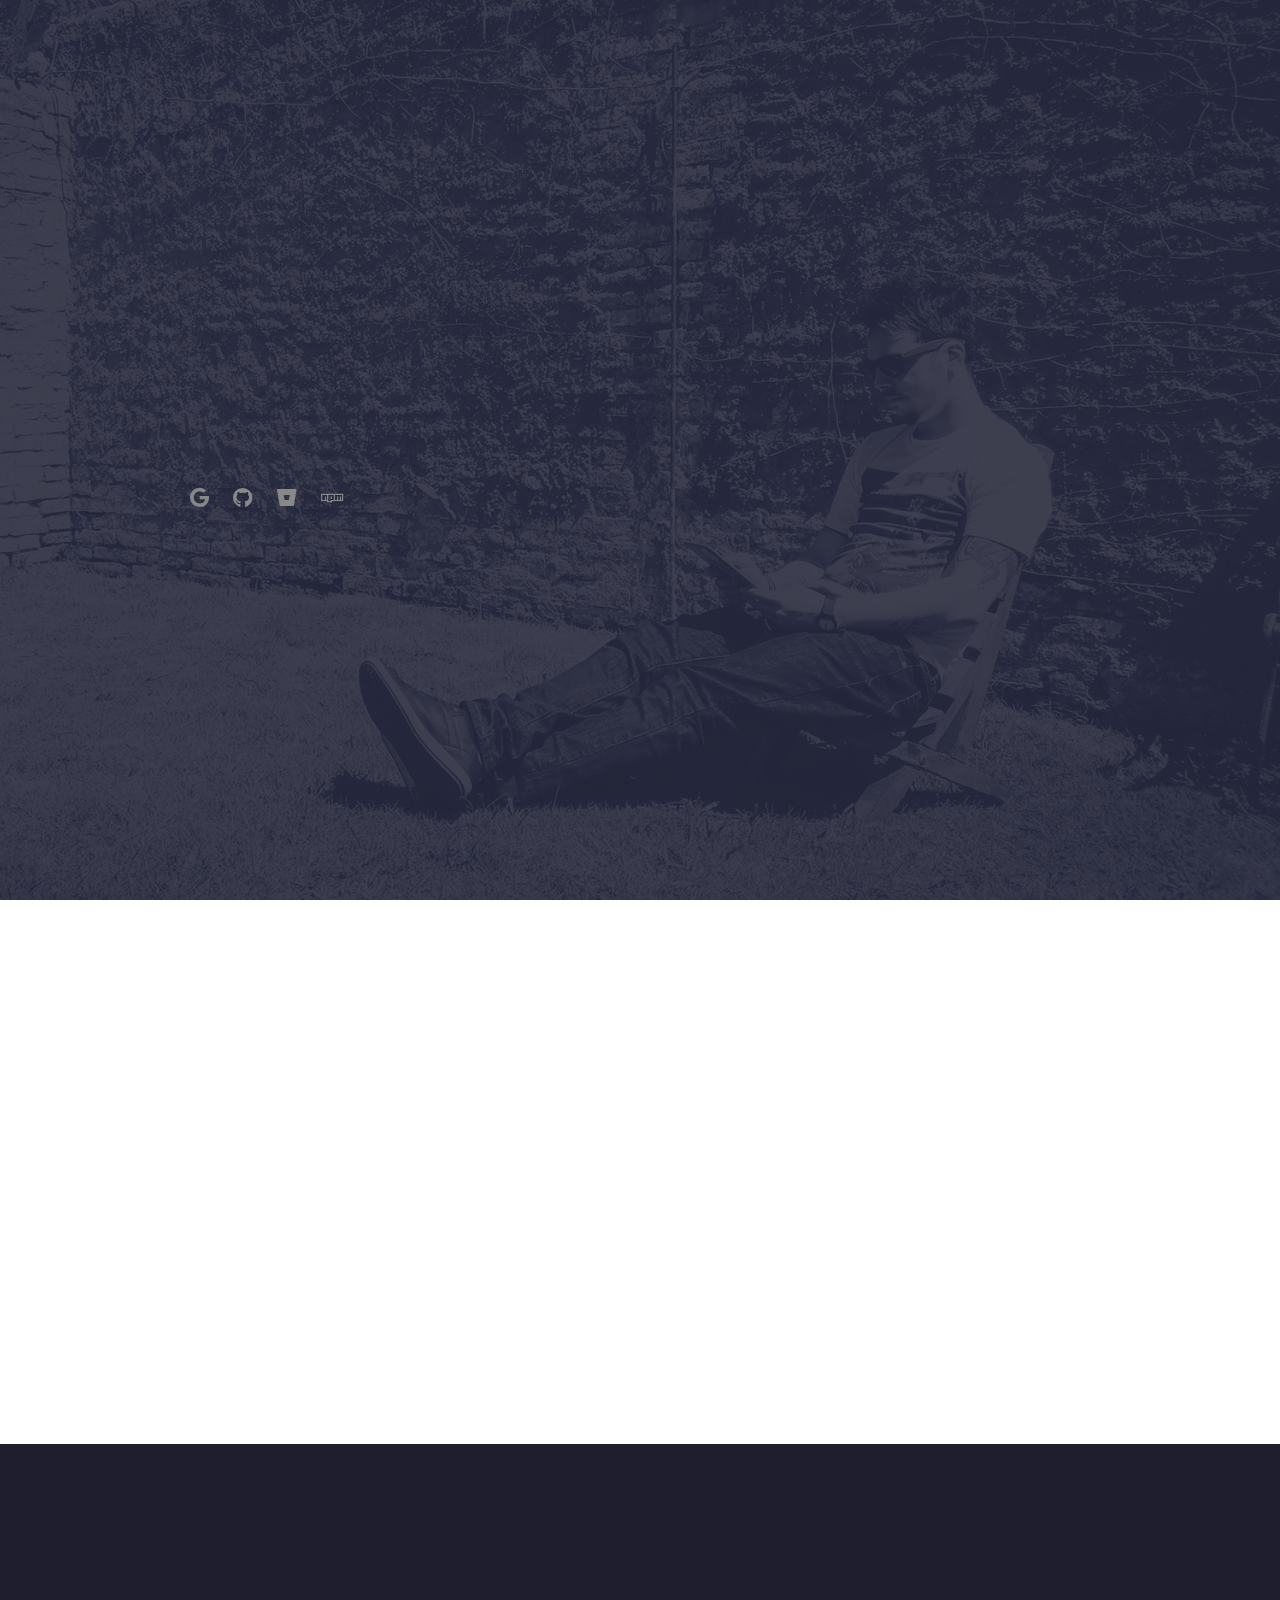
==== commit 1e8aa25a: "Update Github page CV" ====
--- a/es.html
+++ b/es.html
@@ -77,7 +77,7 @@
                     <div class="col-lg-8 pt-4 pt-lg-0 content secondary-color">
                         <p>
                             Nací en Buenos Aires - Argentina, actualmente vivo en Montevideo - Uruguay.<br/>
-                            Trabajo de forma remota en opendicom (Uruguay) desde Enero del 2021 como desarrolador y técnico brindando soporte a diversos sistemas de salud dentro y fuera del país.<br/>
+                            Trabajo de forma remota en opendicom (Uruguay) como desarrolador y técnico brindando soporte a diversos sistemas de salud dentro y fuera del país.<br/>
                             Me considero una persona proactiva, con espiritú inquieto y por ello estoy constantemente en busca del conocimiento de las últimas tendencias en tecnologías de la información.
                         </p>
                     </div>
@@ -115,14 +115,14 @@
 							<tr><td><small>Phyton, Django, JetAdmin</small></td></tr>
 							<tr><td><small>PHP, Rust</small></td></tr>
 							<tr><td><small>MySQL, MongoDB</small></td></tr>
-							<tr><td><small>XML, MD</small></td></tr>
+							<tr><td><small>XML, MD, Git</small></td></tr>
                         </table>
                     </div>
                         
                     <div class="col-lg-4 mb-5 mt-5 callout" data-aos="fade-left" data-aos-delay="100">
                         <h4>DevOps</h4>                  
                         <table class="table">
-                            <tr><td><small>VMWare ESXi</small></td></tr>
+                            <tr><td><small>VMWare ESXi, Proxmox</small></td></tr>
 							<tr><td><small>Docker, Kubernetes</small></td></tr>
 							<tr><td><small>Linux server</small></td></tr>
 							<tr><td><small>Shell Scripting</small></td></tr>
@@ -545,13 +545,10 @@
 							<img class="project-img" src="./img/sisrius-ris.png" alt="Sirius RIS">
 							<hr/>
 							<p class="card-text">
-								<small><small><strong>Sirius RIS</strong> is a Radiology Information System developed by <strong>opendicom</strong>.</small></small>
+								<small><small><strong>Sirius RIS</strong> is an open source Radiology Information System developed by <strong>opendicom</strong>.</small></small>
 							</p>
 							<hr/>
-							<small>
-                                <strong>Currently in development</strong><br/>
-                                Coming soon on GitHub <i class="far fa-smile-wink"></i>
-                            </small>
+							<small><a href="https://github.com/opendicom/sirius-ris">Sirius RIS</a></small>
 							</div>
 						</div>
 					</div>
@@ -562,7 +559,7 @@
 							<img class="project-img" src="https://raw.githubusercontent.com/cpifano/lolo-backend/main/img/header.png" alt="Lolo Backend">
 							<hr/>
 							<p class="card-text">
-								<small><small><strong>Lolo Backend</strong> is a REST Framework and provides an automatic asynchronous CRUD backend server generator based on your models' definitions and validation rules for <strong>Node.js</strong> and <strong>MongoDB.</strong></small></small>
+								<small><small><strong>Lolo Backend</strong> is a REST Framework and provides an automatic asynchronous CRUD (Non-Production) backend test server generator based on your models' definitions and validation rules for <strong>Node.js</strong> and <strong>MongoDB.</strong></small></small>
 							</p>
 							<hr/>
 							<small><a href="https://github.com/cpifano/lolo-backend">GitHub</a></small>
